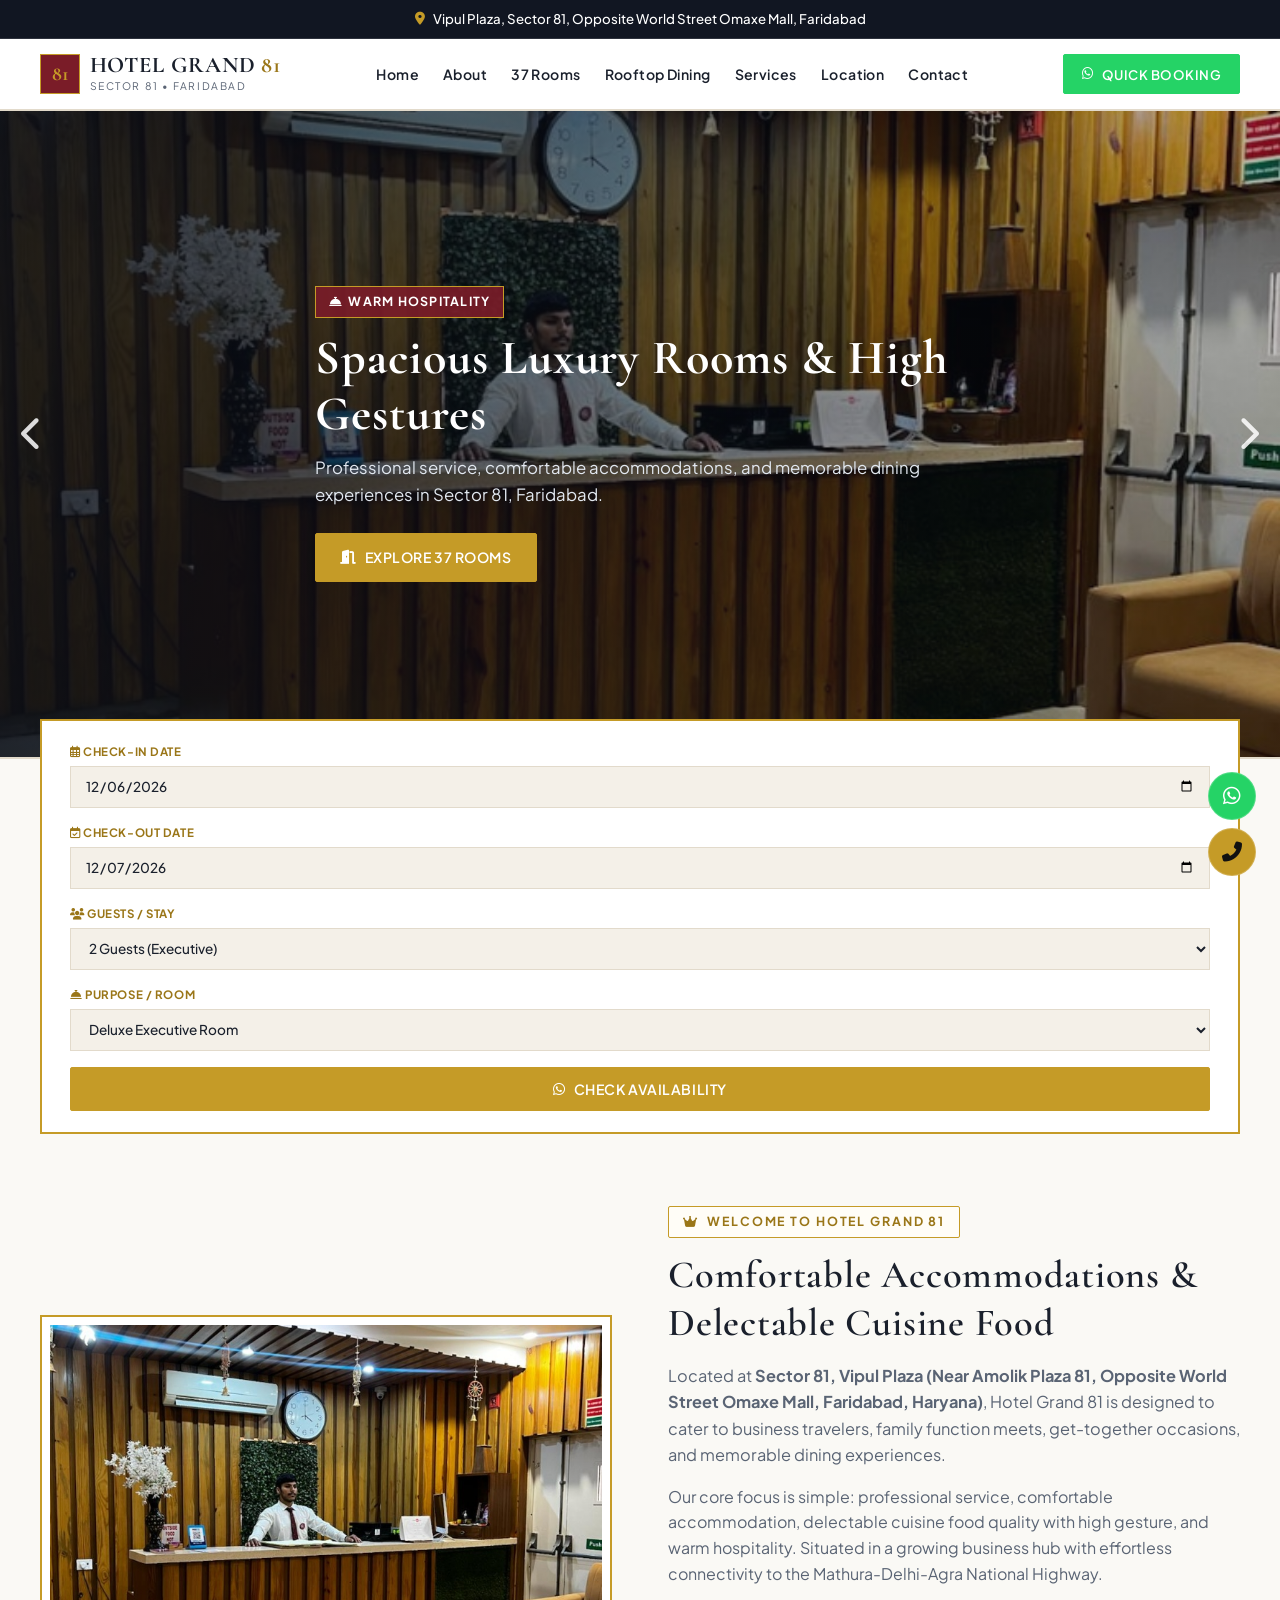
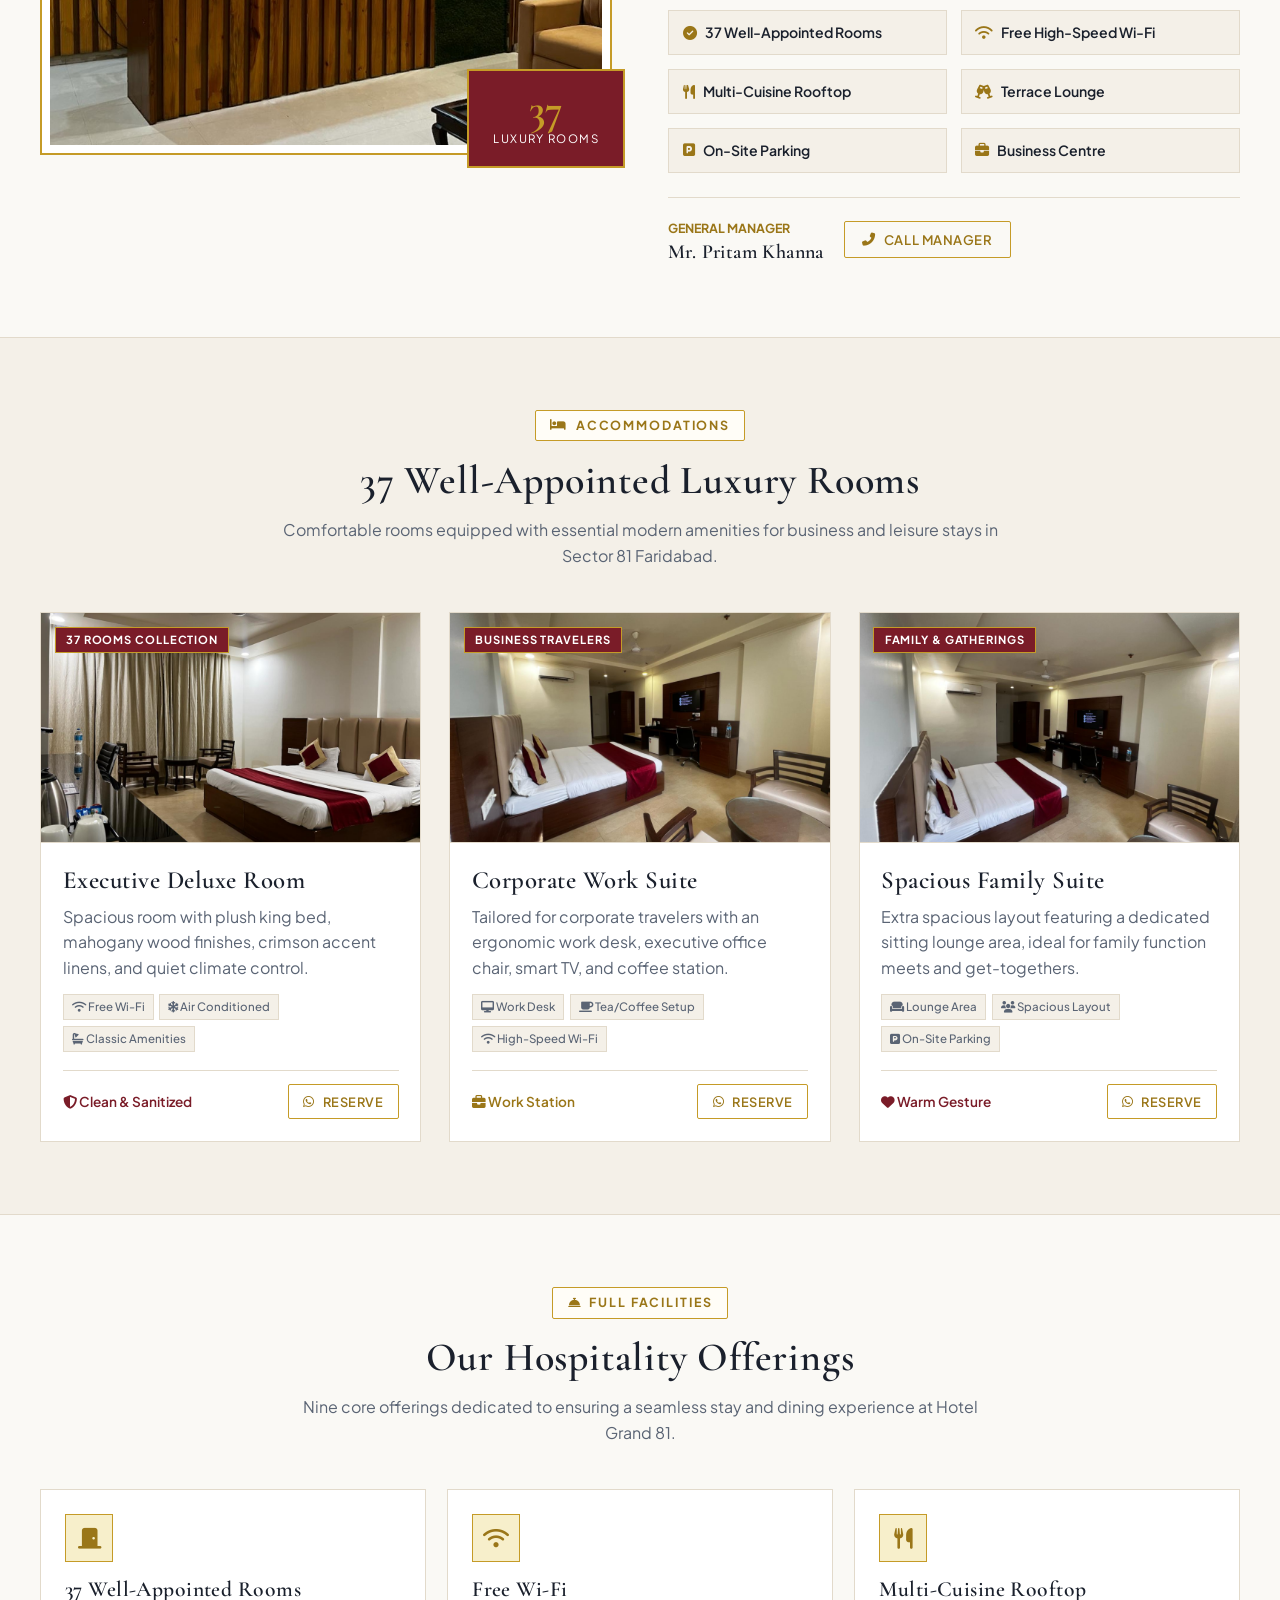
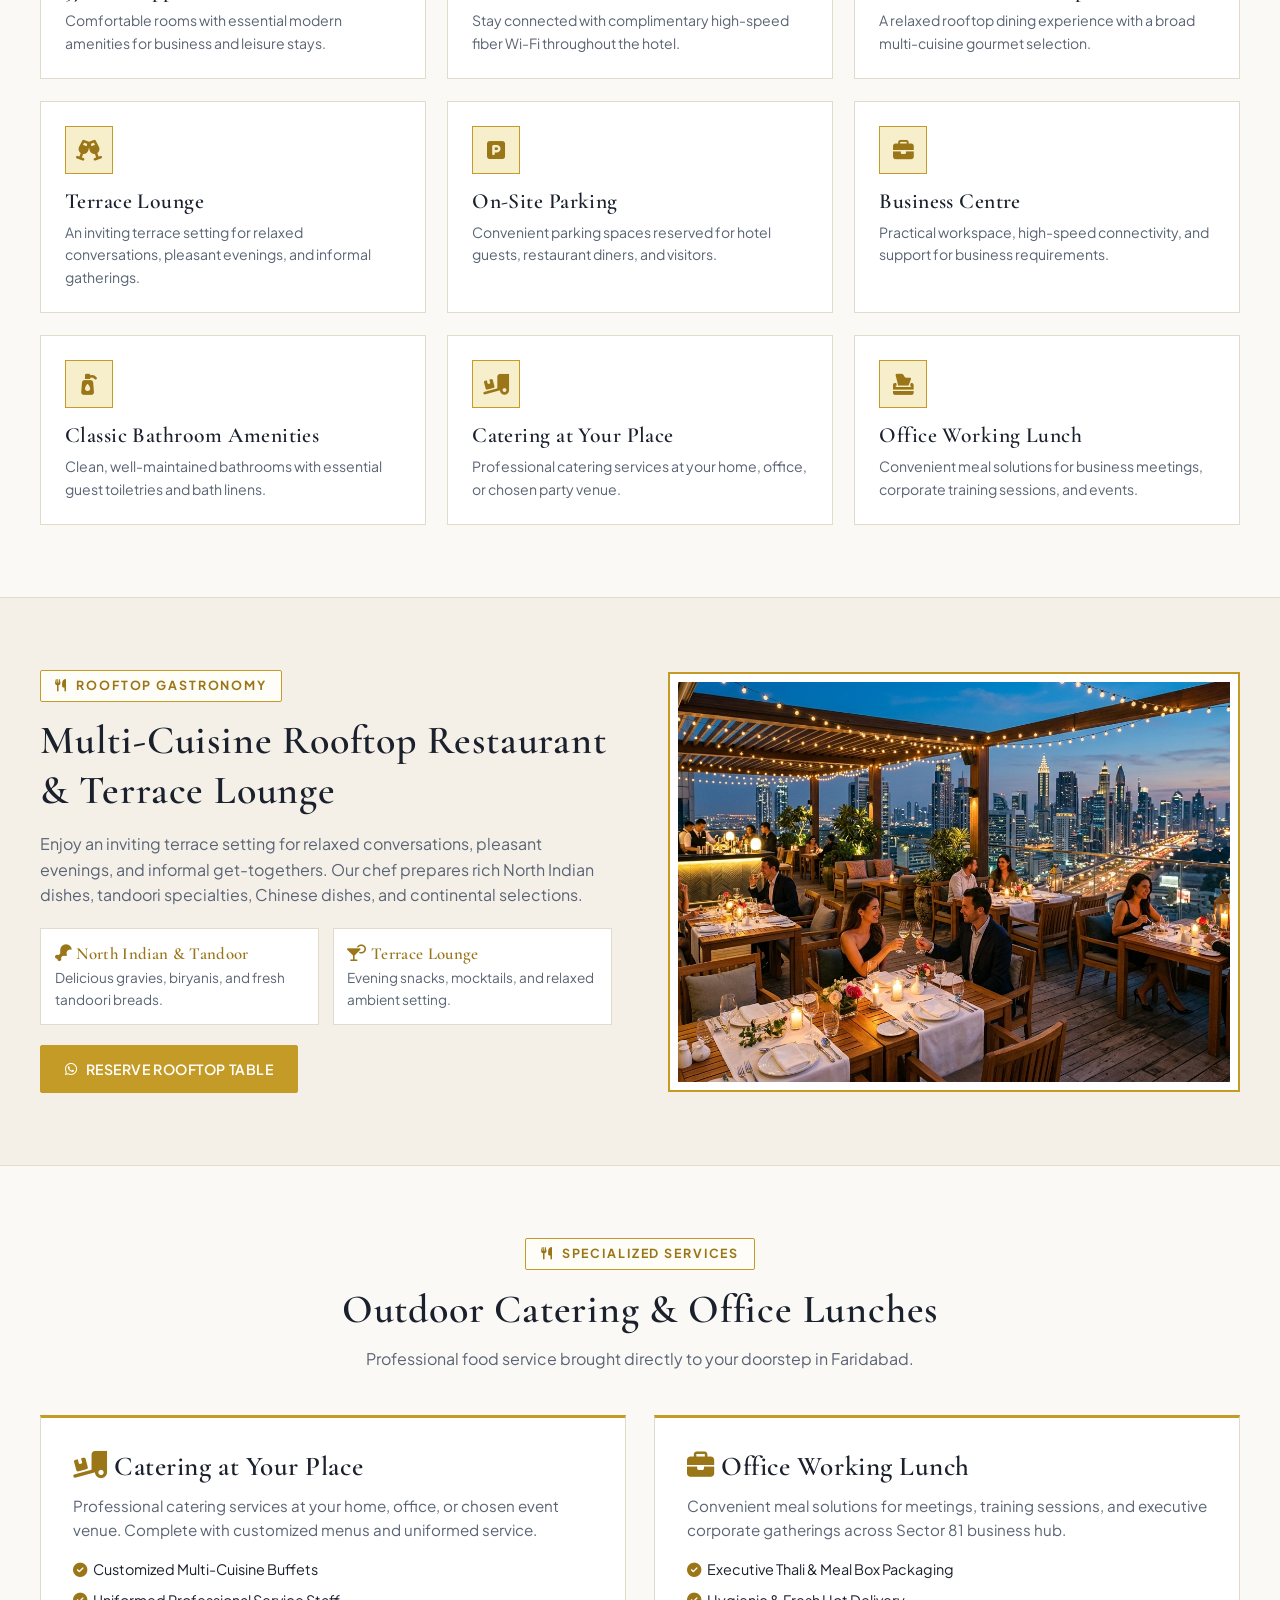
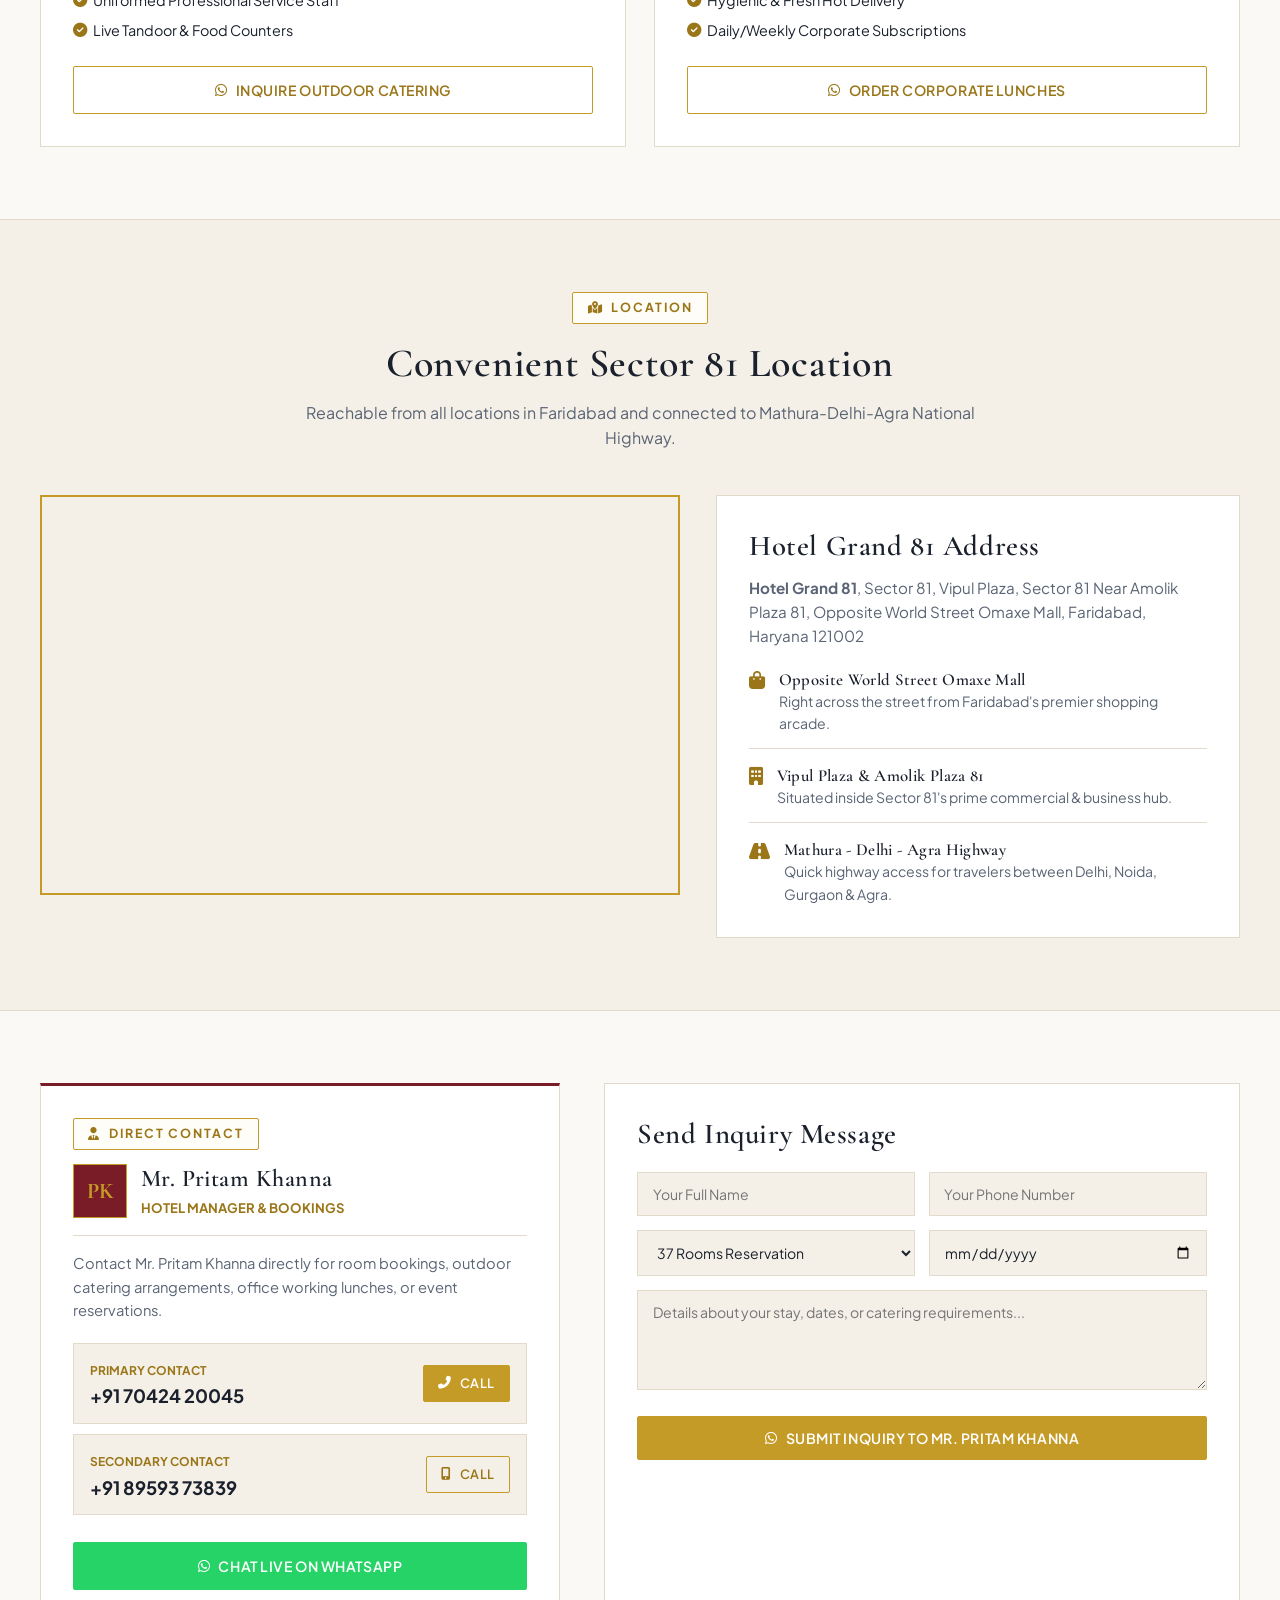
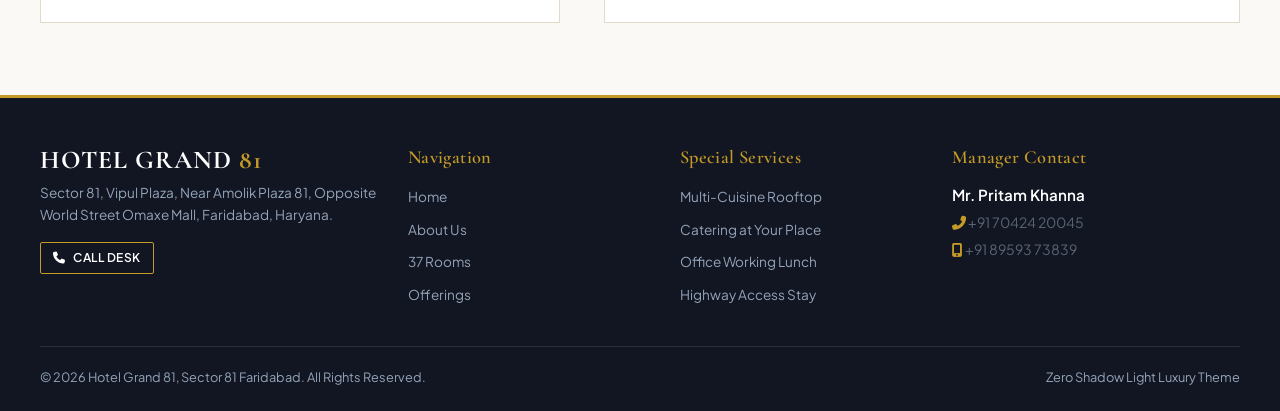
==== index.html @ 82306072 "Add files via upload" ====
<!DOCTYPE html>
<html lang="en">
<head>
    <meta charset="UTF-8">
    <meta name="viewport" content="width=device-width, initial-scale=1.0">
    <title>Hotel Grand 81 | Luxury Stay & Fine Dining in Sector 81 Faridabad</title>
    <meta name="description" content="Hotel Grand 81, Vipul Plaza Sector 81 Faridabad offers 37 well-appointed luxury rooms, Multi-Cuisine Rooftop Restaurant, Terrace Lounge, Outdoor Catering & Office Working Lunches. Direct Mathura-Delhi-Agra NH access. Contact Mr. Pritam Khanna: +91 70424 20045.">
    
    <!-- Font Awesome Icons -->
    <link rel="stylesheet" href="https://cdnjs.cloudflare.com/ajax/libs/font-awesome/6.4.0/css/all.min.css">
    <!-- Light Luxury Theme CSS (Zero Shadows) -->
    <link rel="stylesheet" href="style.css">
</head>
<body>

    <!-- TOP ANNOUNCEMENT BAR WITH AUTO-SLIDING TICKER FOR MOBILE & DESKTOP -->
    <div class="top-bar">
        <div class="container">
            <div class="top-bar-ticker" id="topBarTicker">
                <div class="ticker-item active">
                    <i class="fas fa-map-marker-alt" style="color:var(--primary-gold);"></i> 
                    <span>Vipul Plaza, Sector 81, Opposite World Street Omaxe Mall, Faridabad</span>
                </div>
                <div class="ticker-item">
                    <i class="fas fa-phone-alt" style="color:var(--primary-gold);"></i> 
                    <span>Mr. Pritam Khanna: <a href="tel:7042420045" style="color:#FFF; font-weight:700; text-decoration:underline;">+91 70424 20045</a></span>
                </div>
                <div class="ticker-item">
                    <i class="fas fa-mobile-alt" style="color:var(--primary-gold);"></i> 
                    <span>Direct Call / WhatsApp: <a href="tel:8959373839" style="color:#FFF; font-weight:700; text-decoration:underline;">+91 89593 73839</a></span>
                </div>
                <div class="ticker-item">
                    <i class="fas fa-road" style="color:var(--primary-gold);"></i> 
                    <span>Convenient Access to Mathura-Delhi-Agra National Highway</span>
                </div>
            </div>
        </div>
    </div>

    <!-- STREAMLINED SINGLE-LINE NAVIGATION -->
    <nav class="navbar">
        <div class="container navbar-content">
            <!-- Sleek Logo -->
            <a href="#home" class="logo-link">
                <div class="logo-badge">81</div>
                <div class="logo-text-box">
                    <div class="logo-title">HOTEL GRAND <span>81</span></div>
                    <div class="logo-sub">SECTOR 81 • FARIDABAD</div>
                </div>
            </a>

            <!-- Clean Single-Row Navigation Menu -->
            <ul class="nav-links" id="navLinks">
                <li><a href="#home" class="active">Home</a></li>
                <li><a href="#about">About</a></li>
                <li><a href="#rooms">37 Rooms</a></li>
                <li><a href="#dining">Rooftop Dining</a></li>
                <li><a href="#services">Services</a></li>
                <li><a href="#location">Location</a></li>
                <li><a href="#contact">Contact</a></li>
            </ul>

            <!-- Header Action Button (Hidden on Mobile) & Mobile Menu Toggle -->
            <div style="display: flex; gap: 0.75rem; align-items: center;">
                <a href="https://wa.me/917042420045?text=Hello%20Mr.%20Pritam%20Khanna,%20I%20want%20to%20inquire%20about%20booking%20at%20Hotel%20Grand%2081." target="_blank" class="btn btn-whatsapp nav-cta-btn" style="padding: 0.55rem 1.1rem; font-size: 0.82rem;">
                    <i class="fab fa-whatsapp"></i> Quick Booking
                </a>
                <button class="mobile-menu-btn" id="mobileMenuBtn" aria-label="Toggle Navigation">
                    <i class="fas fa-bars"></i>
                </button>
            </div>
        </div>
    </nav>

    <!-- CONTINUOUS HERO IMAGE AUTO-SLIDER -->
    <section id="home" class="hero-slider-section">
        <div class="hero-slider-container">
            
            <!-- Slide 1: Reception -->
            <div class="hero-slide active" style="background-image: url('images/reception.jpg');">
                <div class="hero-slide-overlay">
                    <div class="container">
                        <div class="hero-caption">
                            <div class="hero-slide-badge"><i class="fas fa-concierge-bell"></i> Warm Hospitality</div>
                            <h1 class="hero-slide-title">Spacious Luxury Rooms & High Gestures</h1>
                            <p class="hero-slide-desc">Professional service, comfortable accommodations, and memorable dining experiences in Sector 81, Faridabad.</p>
                            <a href="#rooms" class="btn btn-primary"><i class="fas fa-door-open"></i> Explore 37 Rooms</a>
                        </div>
                    </div>
                </div>
            </div>

            <!-- Slide 2: Exterior -->
            <div class="hero-slide" style="background-image: url('images/exterior.jpg');">
                <div class="hero-slide-overlay">
                    <div class="container">
                        <div class="hero-caption">
                            <div class="hero-slide-badge"><i class="fas fa-map-marked-alt"></i> Prime Sector 81 Location</div>
                            <h1 class="hero-slide-title">Opposite World Street Omaxe Mall</h1>
                            <p class="hero-slide-desc">Vipul Plaza location, near Amolik Plaza 81 with seamless access to Mathura-Delhi-Agra National Highway.</p>
                            <a href="#location" class="btn btn-primary"><i class="fas fa-directions"></i> View Location Map</a>
                        </div>
                    </div>
                </div>
            </div>

            <!-- Slide 3: Luxury Rooms -->
            <div class="hero-slide" style="background-image: url('images/room1.jpg');">
                <div class="hero-slide-overlay">
                    <div class="container">
                        <div class="hero-caption">
                            <div class="hero-slide-badge"><i class="fas fa-bed"></i> 37 Well-Appointed Rooms</div>
                            <h1 class="hero-slide-title">Comfortable Stays & Business Suites</h1>
                            <p class="hero-slide-desc">Ideal for corporate travelers, family function meets, get-together occasions, and leisure stays.</p>
                            <a href="#rooms" class="btn btn-primary"><i class="fas fa-calendar-check"></i> Check Availability</a>
                        </div>
                    </div>
                </div>
            </div>

            <!-- Slide 4: Rooftop Dining -->
            <div class="hero-slide" style="background-image: url('images/rooftop.jpg');">
                <div class="hero-slide-overlay">
                    <div class="container">
                        <div class="hero-caption">
                            <div class="hero-slide-badge"><i class="fas fa-utensils"></i> Gastronomic Experience</div>
                            <h1 class="hero-slide-title">Multi-Cuisine Rooftop & Terrace Lounge</h1>
                            <p class="hero-slide-desc">Relaxed rooftop dining setting with a broad selection of North Indian, Tandoori, and Chinese culinary food quality.</p>
                            <a href="#dining" class="btn btn-primary"><i class="fas fa-glass-cheers"></i> View Dining Menu</a>
                        </div>
                    </div>
                </div>
            </div>

            <!-- Slide 5: Outdoor Catering -->
            <div class="hero-slide" style="background-image: url('images/catering.jpg');">
                <div class="hero-slide-overlay">
                    <div class="container">
                        <div class="hero-caption">
                            <div class="hero-slide-badge"><i class="fas fa-truck-loading"></i> Event Services</div>
                            <h1 class="hero-slide-title">Catering at Your Place & Working Lunches</h1>
                            <p class="hero-slide-desc">Professional catering services at your home, office, or chosen venue, plus executive working lunch solutions.</p>
                            <a href="#services" class="btn btn-primary"><i class="fas fa-box-tissue"></i> Order Catering</a>
                        </div>
                    </div>
                </div>
            </div>

        </div>

        <!-- Slider Arrow Controls -->
        <button class="slider-arrow slider-prev" id="sliderPrev" aria-label="Previous Slide"><i class="fas fa-chevron-left"></i></button>
        <button class="slider-arrow slider-next" id="sliderNext" aria-label="Next Slide"><i class="fas fa-chevron-right"></i></button>

        <!-- Slider Dots -->
        <div class="slider-dots" id="sliderDots"></div>
    </section>

    <!-- QUICK RESERVATION BAR -->
    <div class="booking-strip-container">
        <div class="container">
            <div class="booking-strip">
                <form id="quickBookingForm" class="booking-form">
                    <div class="form-group">
                        <label for="checkin"><i class="far fa-calendar-alt"></i> Check-In Date</label>
                        <input type="date" id="checkin" required>
                    </div>
                    <div class="form-group">
                        <label for="checkout"><i class="far fa-calendar-check"></i> Check-Out Date</label>
                        <input type="date" id="checkout" required>
                    </div>
                    <div class="form-group">
                        <label for="guests"><i class="fas fa-users"></i> Guests / Stay</label>
                        <select id="guests">
                            <option value="1 Guest (Single Occupancy)">1 Guest (Business Traveler)</option>
                            <option value="2 Guests (Double Occupancy)" selected>2 Guests (Executive)</option>
                            <option value="3+ Guests (Family Suite)">3+ Guests (Family Function)</option>
                            <option value="Group / Event Gathering">Group / Event Gathering</option>
                        </select>
                    </div>
                    <div class="form-group">
                        <label for="roomType"><i class="fas fa-concierge-bell"></i> Purpose / Room</label>
                        <select id="roomType">
                            <option value="Deluxe Executive Room">Deluxe Executive Room</option>
                            <option value="Premium Luxury King Room">Premium Luxury King Room</option>
                            <option value="Family Function Meet Stay">Family Function Meet Stay</option>
                            <option value="Corporate Business Stay">Corporate Business Stay</option>
                        </select>
                    </div>
                    <button type="submit" class="btn btn-primary" style="height: 44px;">
                        <i class="fab fa-whatsapp"></i> Check Availability
                    </button>
                </form>
            </div>
        </div>
    </div>

    <!-- ABOUT HOTEL SECTION -->
    <section id="about" class="section-padding">
        <div class="container">
            <div class="about-grid">
                <div class="about-image-frame">
                    <img src="images/reception.jpg" alt="Hotel Grand 81 Warm Reception Counter" class="gallery-trigger" data-img="images/reception.jpg" data-caption="Warm Reception & Professional Hospitality Service at Hotel Grand 81">
                    <div class="about-badge">
                        <div class="about-badge-num">37</div>
                        <div class="about-badge-txt">Luxury Rooms</div>
                    </div>
                </div>

                <div class="about-content">
                    <div class="subtitle-badge"><i class="fas fa-crown"></i> Welcome To Hotel Grand 81</div>
                    <h2 style="font-size: 2.4rem; margin-bottom: 1rem;">Comfortable Accommodations & Delectable Cuisine Food</h2>
                    <p style="margin-bottom: 1rem; font-size: 1.02rem;">
                        Located at <strong>Sector 81, Vipul Plaza (Near Amolik Plaza 81, Opposite World Street Omaxe Mall, Faridabad, Haryana)</strong>, Hotel Grand 81 is designed to cater to business travelers, family function meets, get-together occasions, and memorable dining experiences.
                    </p>
                    <p style="margin-bottom: 1.25rem;">
                        Our core focus is simple: professional service, comfortable accommodation, delectable cuisine food quality with high gesture, and warm hospitality. Situated in a growing business hub with effortless connectivity to the Mathura-Delhi-Agra National Highway.
                    </p>

                    <div class="about-features-grid">
                        <div class="about-feature-box"><i class="fas fa-check-circle"></i> 37 Well-Appointed Rooms</div>
                        <div class="about-feature-box"><i class="fas fa-wifi"></i> Free High-Speed Wi-Fi</div>
                        <div class="about-feature-box"><i class="fas fa-utensils"></i> Multi-Cuisine Rooftop</div>
                        <div class="about-feature-box"><i class="fas fa-glass-cheers"></i> Terrace Lounge</div>
                        <div class="about-feature-box"><i class="fas fa-parking"></i> On-Site Parking</div>
                        <div class="about-feature-box"><i class="fas fa-briefcase"></i> Business Centre</div>
                    </div>

                    <div style="display: flex; align-items: center; gap: 1.25rem; margin-top: 1.5rem; padding-top: 1rem; border-top: 1px solid var(--border-light);">
                        <div>
                            <span style="font-size: 0.78rem; color: var(--primary-gold-dark); text-transform: uppercase; font-weight: 700;">General Manager</span>
                            <h4 style="font-size: 1.25rem;">Mr. Pritam Khanna</h4>
                        </div>
                        <a href="tel:7042420045" class="btn btn-outline" style="padding: 0.45rem 1.1rem; font-size: 0.82rem;"><i class="fas fa-phone-alt"></i> Call Manager</a>
                    </div>
                </div>
            </div>
        </div>
    </section>

    <!-- 37 WELL-APPOINTED ROOMS -->
    <section id="rooms" class="section-padding rooms-section">
        <div class="container">
            <div class="section-header">
                <div class="subtitle-badge"><i class="fas fa-bed"></i> Accommodations</div>
                <h2 class="section-title">37 Well-Appointed Luxury Rooms</h2>
                <p class="section-description">
                    Comfortable rooms equipped with essential modern amenities for business and leisure stays in Sector 81 Faridabad.
                </p>
            </div>

            <div class="rooms-grid">
                <!-- Room 1 -->
                <div class="room-card">
                    <div class="room-img-container">
                        <img src="images/room1.jpg" alt="Deluxe King Room Hotel Grand 81" class="gallery-trigger" data-img="images/room1.jpg" data-caption="Executive Deluxe Room with King Bed & Classic Amenities">
                        <div class="room-tag">37 Rooms Collection</div>
                    </div>
                    <div class="room-content">
                        <h3 class="room-title">Executive Deluxe Room</h3>
                        <p>Spacious room with plush king bed, mahogany wood finishes, crimson accent linens, and quiet climate control.</p>
                        <div class="room-chips">
                            <span class="room-chip"><i class="fas fa-wifi"></i> Free Wi-Fi</span>
                            <span class="room-chip"><i class="fas fa-snowflake"></i> Air Conditioned</span>
                            <span class="room-chip"><i class="fas fa-bath"></i> Classic Amenities</span>
                        </div>
                        <div class="room-footer">
                            <span style="font-size: 0.85rem; font-weight: 600; color: var(--maroon-accent);"><i class="fas fa-shield-alt"></i> Clean & Sanitized</span>
                            <a href="https://wa.me/917042420045?text=Hi%20Mr.%20Pritam%20Khanna,%20I%20want%20to%20reserve%20the%20Executive%20Deluxe%20Room." target="_blank" class="btn btn-outline" style="padding: 0.4rem 0.9rem; font-size: 0.8rem;">
                                <i class="fab fa-whatsapp"></i> Reserve
                            </a>
                        </div>
                    </div>
                </div>

                <!-- Room 2 -->
                <div class="room-card">
                    <div class="room-img-container">
                        <img src="images/room2.jpg" alt="Corporate Business Suite Hotel Grand 81" class="gallery-trigger" data-img="images/room2.jpg" data-caption="Corporate Business Suite with Work Desk & TV">
                        <div class="room-tag">Business Travelers</div>
                    </div>
                    <div class="room-content">
                        <h3 class="room-title">Corporate Work Suite</h3>
                        <p>Tailored for corporate travelers with an ergonomic work desk, executive office chair, smart TV, and coffee station.</p>
                        <div class="room-chips">
                            <span class="room-chip"><i class="fas fa-desktop"></i> Work Desk</span>
                            <span class="room-chip"><i class="fas fa-coffee"></i> Tea/Coffee Setup</span>
                            <span class="room-chip"><i class="fas fa-wifi"></i> High-Speed Wi-Fi</span>
                        </div>
                        <div class="room-footer">
                            <span style="font-size: 0.85rem; font-weight: 600; color: var(--primary-gold-dark);"><i class="fas fa-briefcase"></i> Work Station</span>
                            <a href="https://wa.me/917042420045?text=Hi%20Mr.%20Pritam%20Khanna,%20I%20want%20to%20reserve%20the%20Corporate%20Work%20Suite." target="_blank" class="btn btn-outline" style="padding: 0.4rem 0.9rem; font-size: 0.8rem;">
                                <i class="fab fa-whatsapp"></i> Reserve
                            </a>
                        </div>
                    </div>
                </div>

                <!-- Room 3 -->
                <div class="room-card">
                    <div class="room-img-container">
                        <img src="images/room3.jpg" alt="Spacious Family Suite Hotel Grand 81" class="gallery-trigger" data-img="images/room3.jpg" data-caption="Spacious Family Suite with Seating Lounge Area">
                        <div class="room-tag">Family & Gatherings</div>
                    </div>
                    <div class="room-content">
                        <h3 class="room-title">Spacious Family Suite</h3>
                        <p>Extra spacious layout featuring a dedicated sitting lounge area, ideal for family function meets and get-togethers.</p>
                        <div class="room-chips">
                            <span class="room-chip"><i class="fas fa-couch"></i> Lounge Area</span>
                            <span class="room-chip"><i class="fas fa-users"></i> Spacious Layout</span>
                            <span class="room-chip"><i class="fas fa-parking"></i> On-Site Parking</span>
                        </div>
                        <div class="room-footer">
                            <span style="font-size: 0.85rem; font-weight: 600; color: var(--maroon-accent);"><i class="fas fa-heart"></i> Warm Gesture</span>
                            <a href="https://wa.me/917042420045?text=Hi%20Mr.%20Pritam%20Khanna,%20I%20want%20to%20reserve%20the%20Spacious%20Family%20Suite." target="_blank" class="btn btn-outline" style="padding: 0.4rem 0.9rem; font-size: 0.8rem;">
                                <i class="fab fa-whatsapp"></i> Reserve
                            </a>
                        </div>
                    </div>
                </div>
            </div>
        </div>
    </section>

    <!-- HOSPITALITY OFFERINGS (9 ALL-INCLUSIVE OFFERINGS) -->
    <section id="offerings" class="section-padding">
        <div class="container">
            <div class="section-header">
                <div class="subtitle-badge"><i class="fas fa-concierge-bell"></i> Full Facilities</div>
                <h2 class="section-title">Our Hospitality Offerings</h2>
                <p class="section-description">
                    Nine core offerings dedicated to ensuring a seamless stay and dining experience at Hotel Grand 81.
                </p>
            </div>

            <div class="offerings-grid">
                <!-- 1 -->
                <div class="offering-card">
                    <div class="offering-icon"><i class="fas fa-door-closed"></i></div>
                    <h3 class="offering-title">37 Well-Appointed Rooms</h3>
                    <p class="offering-desc">Comfortable rooms with essential modern amenities for business and leisure stays.</p>
                </div>
                <!-- 2 -->
                <div class="offering-card">
                    <div class="offering-icon"><i class="fas fa-wifi"></i></div>
                    <h3 class="offering-title">Free Wi-Fi</h3>
                    <p class="offering-desc">Stay connected with complimentary high-speed fiber Wi-Fi throughout the hotel.</p>
                </div>
                <!-- 3 -->
                <div class="offering-card">
                    <div class="offering-icon"><i class="fas fa-utensils"></i></div>
                    <h3 class="offering-title">Multi-Cuisine Rooftop</h3>
                    <p class="offering-desc">A relaxed rooftop dining experience with a broad multi-cuisine gourmet selection.</p>
                </div>
                <!-- 4 -->
                <div class="offering-card">
                    <div class="offering-icon"><i class="fas fa-glass-cheers"></i></div>
                    <h3 class="offering-title">Terrace Lounge</h3>
                    <p class="offering-desc">An inviting terrace setting for relaxed conversations, pleasant evenings, and informal gatherings.</p>
                </div>
                <!-- 5 -->
                <div class="offering-card">
                    <div class="offering-icon"><i class="fas fa-parking"></i></div>
                    <h3 class="offering-title">On-Site Parking</h3>
                    <p class="offering-desc">Convenient parking spaces reserved for hotel guests, restaurant diners, and visitors.</p>
                </div>
                <!-- 6 -->
                <div class="offering-card">
                    <div class="offering-icon"><i class="fas fa-briefcase"></i></div>
                    <h3 class="offering-title">Business Centre</h3>
                    <p class="offering-desc">Practical workspace, high-speed connectivity, and support for business requirements.</p>
                </div>
                <!-- 7 -->
                <div class="offering-card">
                    <div class="offering-icon"><i class="fas fa-pump-soap"></i></div>
                    <h3 class="offering-title">Classic Bathroom Amenities</h3>
                    <p class="offering-desc">Clean, well-maintained bathrooms with essential guest toiletries and bath linens.</p>
                </div>
                <!-- 8 -->
                <div class="offering-card">
                    <div class="offering-icon"><i class="fas fa-truck-loading"></i></div>
                    <h3 class="offering-title">Catering at Your Place</h3>
                    <p class="offering-desc">Professional catering services at your home, office, or chosen party venue.</p>
                </div>
                <!-- 9 -->
                <div class="offering-card">
                    <div class="offering-icon"><i class="fas fa-box-tissue"></i></div>
                    <h3 class="offering-title">Office Working Lunch</h3>
                    <p class="offering-desc">Convenient meal solutions for business meetings, corporate training sessions, and events.</p>
                </div>
            </div>
        </div>
    </section>

    <!-- ROOFTOP DINING & TERRACE LOUNGE -->
    <section id="dining" class="section-padding dining-section">
        <div class="container">
            <div class="dining-grid">
                <div>
                    <div class="subtitle-badge"><i class="fas fa-utensils"></i> Rooftop Gastronomy</div>
                    <h2 style="font-size: 2.5rem; margin-bottom: 1rem;">Multi-Cuisine Rooftop Restaurant & Terrace Lounge</h2>
                    <p style="margin-bottom: 1.25rem;">
                        Enjoy an inviting terrace setting for relaxed conversations, pleasant evenings, and informal get-togethers. Our chef prepares rich North Indian dishes, tandoori specialties, Chinese dishes, and continental selections.
                    </p>

                    <div class="dining-box-grid">
                        <div class="dining-box">
                            <h4><i class="fas fa-drumstick-bite"></i> North Indian & Tandoor</h4>
                            <p style="font-size: 0.85rem;">Delicious gravies, biryanis, and fresh tandoori breads.</p>
                        </div>
                        <div class="dining-box">
                            <h4><i class="fas fa-cocktail"></i> Terrace Lounge</h4>
                            <p style="font-size: 0.85rem;">Evening snacks, mocktails, and relaxed ambient setting.</p>
                        </div>
                    </div>

                    <a href="https://wa.me/917042420045?text=Hi%20Mr.%20Pritam%20Khanna,%20I%20would%20like%20to%20reserve%20a%20table%20at%20the%20Rooftop%20Restaurant." target="_blank" class="btn btn-primary">
                        <i class="fab fa-whatsapp"></i> Reserve Rooftop Table
                    </a>
                </div>

                <div class="dining-img-frame">
                    <img src="images/rooftop.jpg" alt="Rooftop Dining at Hotel Grand 81" class="gallery-trigger" data-img="images/rooftop.jpg" data-caption="Multi-Cuisine Rooftop Restaurant & Terrace Lounge">
                </div>
            </div>
        </div>
    </section>

    <!-- SPECIAL SERVICES: CATERING & WORKING LUNCH -->
    <section id="services" class="section-padding">
        <div class="container">
            <div class="section-header">
                <div class="subtitle-badge"><i class="fas fa-utensils"></i> Specialized Services</div>
                <h2 class="section-title">Outdoor Catering & Office Lunches</h2>
                <p class="section-description">
                    Professional food service brought directly to your doorstep in Faridabad.
                </p>
            </div>

            <div class="services-grid">
                <!-- Service 1 -->
                <div class="service-card">
                    <div>
                        <h3 style="color: var(--text-main);"><i class="fas fa-truck-loading" style="color: var(--primary-gold-dark);"></i> Catering at Your Place</h3>
                        <p style="font-size: 0.95rem;">
                            Professional catering services at your home, office, or chosen event venue. Complete with customized menus and uniformed service.
                        </p>
                        <ul class="service-list">
                            <li><i class="fas fa-check-circle"></i> Customized Multi-Cuisine Buffets</li>
                            <li><i class="fas fa-check-circle"></i> Uniformed Professional Service Staff</li>
                            <li><i class="fas fa-check-circle"></i> Live Tandoor & Food Counters</li>
                        </ul>
                    </div>
                    <a href="https://wa.me/917042420045?text=Hi%20Mr.%20Pritam%20Khanna,%20I%20am%20inquiring%20about%20Catering%20at%20My%20Place." target="_blank" class="btn btn-outline" style="width: 100%;">
                        <i class="fab fa-whatsapp"></i> Inquire Outdoor Catering
                    </a>
                </div>

                <!-- Service 2 -->
                <div class="service-card">
                    <div>
                        <h3 style="color: var(--text-main);"><i class="fas fa-briefcase" style="color: var(--primary-gold-dark);"></i> Office Working Lunch</h3>
                        <p style="font-size: 0.95rem;">
                            Convenient meal solutions for meetings, training sessions, and executive corporate gatherings across Sector 81 business hub.
                        </p>
                        <ul class="service-list">
                            <li><i class="fas fa-check-circle"></i> Executive Thali & Meal Box Packaging</li>
                            <li><i class="fas fa-check-circle"></i> Hygienic & Fresh Hot Delivery</li>
                            <li><i class="fas fa-check-circle"></i> Daily/Weekly Corporate Subscriptions</li>
                        </ul>
                    </div>
                    <a href="https://wa.me/917042420045?text=Hi%20Mr.%20Pritam%20Khanna,%20I%20am%20inquiring%20about%20Office%20Working%20Lunches." target="_blank" class="btn btn-outline" style="width: 100%;">
                        <i class="fab fa-whatsapp"></i> Order Corporate Lunches
                    </a>
                </div>
            </div>
        </div>
    </section>

    <!-- LOCATION & STRATEGIC CONNECTIVITY -->
    <section id="location" class="section-padding location-section">
        <div class="container">
            <div class="section-header">
                <div class="subtitle-badge"><i class="fas fa-map-marked-alt"></i> Location</div>
                <h2 class="section-title">Convenient Sector 81 Location</h2>
                <p class="section-description">
                    Reachable from all locations in Faridabad and connected to Mathura-Delhi-Agra National Highway.
                </p>
            </div>

            <div class="location-grid">
                <div class="map-box">
                    <iframe src="https://www.google.com/maps/embed?pb=!1m18!1m12!1m3!1d3511.45564883391!2d77.3485!3d28.3755!2m3!1f0!2f0!3f0!3m2!1i1024!2i768!4f13.1!3m3!1m2!1s0x390cddec245f778d%3A0xb2f4d1e2e1e0a2b!2sVipul%20Plaza%2C%20Sector%2081%2C%20Faridabad!5e0!3m2!1sen!2sin!4v1700000000000!5m2!1sen!2sin" allowfullscreen="" loading="lazy"></iframe>
                </div>

                <div class="location-details-box">
                    <h3 style="font-size: 1.8rem; margin-bottom: 0.75rem;">Hotel Grand 81 Address</h3>
                    <p style="margin-bottom: 1.25rem; font-size: 0.95rem;">
                        <strong>Hotel Grand 81</strong>, Sector 81, Vipul Plaza, Sector 81 Near Amolik Plaza 81, Opposite World Street Omaxe Mall, Faridabad, Haryana 121002
                    </p>

                    <div class="landmark-item">
                        <i class="fas fa-shopping-bag"></i>
                        <div>
                            <h4 style="font-size: 1.05rem;">Opposite World Street Omaxe Mall</h4>
                            <p style="font-size: 0.88rem;">Right across the street from Faridabad's premier shopping arcade.</p>
                        </div>
                    </div>

                    <div class="landmark-item">
                        <i class="fas fa-building"></i>
                        <div>
                            <h4 style="font-size: 1.05rem;">Vipul Plaza & Amolik Plaza 81</h4>
                            <p style="font-size: 0.88rem;">Situated inside Sector 81's prime commercial & business hub.</p>
                        </div>
                    </div>

                    <div class="landmark-item">
                        <i class="fas fa-road"></i>
                        <div>
                            <h4 style="font-size: 1.05rem;">Mathura - Delhi - Agra Highway</h4>
                            <p style="font-size: 0.88rem;">Quick highway access for travelers between Delhi, Noida, Gurgaon & Agra.</p>
                        </div>
                    </div>
                </div>
            </div>
        </div>
    </section>

    <!-- CONTACT SECTION -->
    <section id="contact" class="section-padding">
        <div class="container">
            <div class="contact-grid">
                <!-- Manager Card -->
                <div class="contact-info-card">
                    <div class="subtitle-badge"><i class="fas fa-user-tie"></i> Direct Contact</div>
                    <div class="manager-row">
                        <div class="manager-avatar">PK</div>
                        <div>
                            <h3 style="font-size: 1.5rem; color: var(--text-main);">Mr. Pritam Khanna</h3>
                            <span style="font-size: 0.82rem; color: var(--primary-gold-dark); text-transform: uppercase; font-weight: 700;">Hotel Manager & Bookings</span>
                        </div>
                    </div>

                    <p style="font-size: 0.92rem; margin-bottom: 1.25rem;">
                        Contact Mr. Pritam Khanna directly for room bookings, outdoor catering arrangements, office working lunches, or event reservations.
                    </p>

                    <a href="tel:7042420045" class="phone-btn-card">
                        <div>
                            <span style="font-size: 0.75rem; color: var(--primary-gold-dark); text-transform: uppercase; font-weight: 700;">Primary Contact</span>
                            <div style="font-size: 1.15rem; font-weight: 700; color: var(--text-main);">+91 70424 20045</div>
                        </div>
                        <div class="btn btn-primary" style="padding: 0.45rem 0.9rem; font-size: 0.8rem;"><i class="fas fa-phone-alt"></i> Call</div>
                    </a>

                    <a href="tel:8959373839" class="phone-btn-card">
                        <div>
                            <span style="font-size: 0.75rem; color: var(--primary-gold-dark); text-transform: uppercase; font-weight: 700;">Secondary Contact</span>
                            <div style="font-size: 1.15rem; font-weight: 700; color: var(--text-main);">+91 89593 73839</div>
                        </div>
                        <div class="btn btn-outline" style="padding: 0.45rem 0.9rem; font-size: 0.8rem;"><i class="fas fa-mobile-alt"></i> Call</div>
                    </a>

                    <a href="https://wa.me/917042420045?text=Hello%20Mr.%20Pritam%20Khanna,%20I%20am%20contacting%20you%20for%20a%20booking%20inquiry." target="_blank" class="btn btn-whatsapp" style="width: 100%; justify-content: center; margin-top: 1rem;">
                        <i class="fab fa-whatsapp"></i> Chat Live on WhatsApp
                    </a>
                </div>

                <!-- Inquiry Form -->
                <div class="inquiry-card">
                    <h3 style="font-size: 1.8rem; margin-bottom: 1.25rem;">Send Inquiry Message</h3>
                    <form id="fullInquiryForm">
                        <div class="form-row">
                            <input type="text" id="inqName" class="form-field" placeholder="Your Full Name" required>
                            <input type="tel" id="inqPhone" class="form-field" placeholder="Your Phone Number" required>
                        </div>
                        <div class="form-row">
                            <select id="inqEventType" class="form-field">
                                <option value="Room Reservation (37 Rooms)">37 Rooms Reservation</option>
                                <option value="Family Function Meet">Family Function Meet</option>
                                <option value="Rooftop Dining Table">Rooftop Restaurant Table</option>
                                <option value="Catering at Your Place">Catering at Your Place</option>
                                <option value="Office Working Lunch">Office Working Lunch</option>
                            </select>
                            <input type="date" id="inqDate" class="form-field" required>
                        </div>
                        <div style="margin-bottom: 1.25rem;">
                            <textarea id="inqMessage" class="form-field" style="min-height: 100px;" placeholder="Details about your stay, dates, or catering requirements..."></textarea>
                        </div>
                        <button type="submit" class="btn btn-primary" style="width: 100%;">
                            <i class="fab fa-whatsapp"></i> Submit Inquiry to Mr. Pritam Khanna
                        </button>
                    </form>
                </div>
            </div>
        </div>
    </section>

    <!-- FOOTER -->
    <footer class="footer">
        <div class="container">
            <div class="footer-grid">
                <div>
                    <div class="logo-title" style="color: #FFFFFF; font-size: 1.6rem; margin-bottom: 0.5rem;">HOTEL GRAND <span style="color:var(--primary-gold);">81</span></div>
                    <p style="font-size: 0.85rem; color: #94A3B8; margin-bottom: 1rem;">
                        Sector 81, Vipul Plaza, Near Amolik Plaza 81, Opposite World Street Omaxe Mall, Faridabad, Haryana.
                    </p>
                    <div style="display: flex; gap: 0.5rem;">
                        <a href="tel:7042420045" class="btn btn-outline" style="padding: 0.35rem 0.75rem; font-size: 0.75rem; color: #FFFFFF; border-color: var(--primary-gold);"><i class="fas fa-phone"></i> Call Desk</a>
                    </div>
                </div>

                <div>
                    <h4>Navigation</h4>
                    <ul class="footer-links">
                        <li><a href="#home">Home</a></li>
                        <li><a href="#about">About Us</a></li>
                        <li><a href="#rooms">37 Rooms</a></li>
                        <li><a href="#offerings">Offerings</a></li>
                    </ul>
                </div>

                <div>
                    <h4>Special Services</h4>
                    <ul class="footer-links">
                        <li><a href="#dining">Multi-Cuisine Rooftop</a></li>
                        <li><a href="#services">Catering at Your Place</a></li>
                        <li><a href="#services">Office Working Lunch</a></li>
                        <li><a href="#location">Highway Access Stay</a></li>
                    </ul>
                </div>

                <div>
                    <h4>Manager Contact</h4>
                    <p style="color: #FFFFFF; font-weight: 600; font-size: 0.95rem;">Mr. Pritam Khanna</p>
                    <p style="font-size: 0.88rem; margin-top: 0.25rem;"><i class="fas fa-phone-alt" style="color: var(--primary-gold);"></i> +91 70424 20045</p>
                    <p style="font-size: 0.88rem; margin-top: 0.25rem;"><i class="fas fa-mobile-alt" style="color: var(--primary-gold);"></i> +91 89593 73839</p>
                </div>
            </div>

            <div class="footer-bottom">
                <div>© 2026 Hotel Grand 81, Sector 81 Faridabad. All Rights Reserved.</div>
                <div>Zero Shadow Light Luxury Theme</div>
            </div>
        </div>
    </footer>

    <!-- FLOATING CONTACT BUTTONS -->
    <div class="floating-actions">
        <a href="https://wa.me/917042420045?text=Hello%20Mr.%20Pritam%20Khanna,%20I%20am%20inquiring%20from%20the%20Hotel%20Grand%2081%20website." target="_blank" class="floating-btn floating-whatsapp" title="WhatsApp Chat">
            <i class="fab fa-whatsapp"></i>
        </a>
        <a href="tel:7042420045" class="floating-btn floating-call" title="Call Hotel Desk">
            <i class="fas fa-phone-alt"></i>
        </a>
    </div>

    <!-- LIGHTBOX MODAL -->
    <div class="modal-overlay" id="imageModal">
        <div class="modal-box">
            <button class="modal-close" id="closeModal">&times;</button>
            <img src="" id="modalImage" alt="Hotel Photo Preview" style="width: 100%; max-height: 70vh; object-fit: contain; display: block; border: 1px solid var(--border-light);">
            <div id="modalCaption" style="margin-top: 0.75rem; text-align: center; font-family: var(--font-heading); font-size: 1.2rem; color: var(--primary-gold-dark);"></div>
        </div>
    </div>

    <!-- SCRIPT -->
    <script src="script.js"></script>
</body>
</html>
---- style.css ----
/* 
   HOTEL GRAND 81 - LIGHT LUXURY CSS DESIGN SYSTEM
   Strict Constraint 1: NO SHADOWS (box-shadow: none !important across all elements)
   Theme: Elegant Light Ivory, Imperial Gold (#C59B27 / #D4AF37), Crimson Velvet (#7A1C28), Deep Charcoal
*/

@import url('https://fonts.googleapis.com/css2?family=Cormorant+Garamond:ital,wght@0,500;0,600;0,700;1,600&family=Plus+Jakarta+Sans:wght@400;500;600;700&display=swap');

:root {
    --bg-body: #FAF9F5;
    --bg-surface: #FFFFFF;
    --bg-surface-alt: #F4F0E8;
    --bg-header-top: #111622;
    
    --primary-gold: #C59B27;
    --primary-gold-dark: #9A7618;
    --gold-light: #F7EFCB;
    --gold-border: #D4AF37;
    --gold-border-subtle: rgba(197, 155, 39, 0.3);

    --text-main: #1A202C;
    --text-muted: #5A6474;
    --text-light: #FFFFFF;
    
    --maroon-accent: #7A1C28;
    --border-light: #E2DACB;
    --border-dark: #2D3748;

    --font-heading: 'Cormorant Garamond', Georgia, serif;
    --font-body: 'Plus Jakarta Sans', system-ui, -apple-system, sans-serif;

    --transition-fast: 0.25s ease;
    --transition-normal: 0.4s ease;
}

/* STRICT ZERO SHADOW RULE */
*, *::before, *::after {
    box-shadow: none !important;
    text-shadow: none !important;
    margin: 0;
    padding: 0;
    box-sizing: border-box;
}

html {
    scroll-behavior: smooth;
    font-size: 16px;
}

body {
    font-family: var(--font-body);
    background-color: var(--bg-body);
    color: var(--text-main);
    line-height: 1.6;
    overflow-x: hidden;
}

/* TYPOGRAPHY */
h1, h2, h3, h4, h5, h6 {
    font-family: var(--font-heading);
    color: var(--text-main);
    letter-spacing: 0.02em;
    line-height: 1.25;
    font-weight: 600;
}

.gold-text { color: var(--primary-gold); }
.maroon-text { color: var(--maroon-accent); }

p {
    font-size: 1rem;
    color: var(--text-muted);
}

a {
    text-decoration: none;
    color: inherit;
    transition: var(--transition-fast);
}

/* LAYOUT CONTAINER */
.container {
    max-width: 1240px;
    margin: 0 auto;
    padding: 0 1.25rem;
}

.section-padding {
    padding: 4.5rem 0;
}

/* SECTION HEADER */
.section-header {
    text-align: center;
    max-width: 720px;
    margin: 0 auto 2.75rem auto;
}

.subtitle-badge {
    display: inline-flex;
    align-items: center;
    gap: 0.5rem;
    padding: 0.3rem 0.9rem;
    border: 1px solid var(--primary-gold);
    background: #FFFDF7;
    color: var(--primary-gold-dark);
    font-size: 0.78rem;
    font-weight: 700;
    letter-spacing: 0.15em;
    text-transform: uppercase;
    margin-bottom: 0.85rem;
    border-radius: 2px;
}

.section-title {
    font-size: 2.5rem;
    color: var(--text-main);
    margin-bottom: 0.75rem;
}

.section-description {
    font-size: 1rem;
    color: var(--text-muted);
}

/* BUTTONS */
.btn {
    display: inline-flex;
    align-items: center;
    justify-content: center;
    gap: 0.5rem;
    padding: 0.75rem 1.5rem;
    font-family: var(--font-body);
    font-size: 0.88rem;
    font-weight: 600;
    letter-spacing: 0.04em;
    text-transform: uppercase;
    cursor: pointer;
    transition: var(--transition-fast);
    border-radius: 2px;
    border: 1px solid transparent;
    white-space: nowrap;
}

.btn-primary {
    background: var(--primary-gold);
    color: #FFFFFF;
    border-color: var(--primary-gold);
}

.btn-primary:hover {
    background: var(--primary-gold-dark);
    border-color: var(--primary-gold-dark);
    transform: translateY(-2px);
}

.btn-outline {
    background: transparent;
    color: var(--primary-gold-dark);
    border-color: var(--primary-gold);
}

.btn-outline:hover {
    background: var(--gold-light);
    color: var(--text-main);
    transform: translateY(-2px);
}

.btn-whatsapp {
    background: #25D366;
    color: #FFFFFF;
    border-color: #25D366;
}

.btn-whatsapp:hover {
    background: #1EBE5D;
    border-color: #1EBE5D;
    transform: translateY(-2px);
}

/* TOP ANNOUNCEMENT HEADER BAR - SLIDING TICKER (PERFECT DISPLAY FIX) */
.top-bar {
    background: var(--bg-header-top);
    color: #FFFFFF;
    border-bottom: 1px solid rgba(255, 255, 255, 0.12);
    min-height: 38px;
    position: relative;
    z-index: 1100;
}

.top-bar-ticker {
    position: relative;
    min-height: 38px;
    width: 100%;
    display: flex;
    align-items: center;
    justify-content: center;
}

.ticker-item {
    position: absolute;
    top: 0;
    left: 0;
    width: 100%;
    height: 100%;
    display: flex;
    align-items: center;
    justify-content: center;
    gap: 0.5rem;
    font-size: 0.83rem;
    font-weight: 500;
    color: #FFFFFF;
    opacity: 0;
    visibility: hidden;
    transition: opacity 0.4s ease, visibility 0.4s ease;
    white-space: nowrap;
    text-align: center;
}

.ticker-item.active {
    opacity: 1;
    visibility: visible;
}

.ticker-item a {
    color: #F7EFCB;
    font-weight: 700;
    text-decoration: underline;
}

.ticker-item a:hover {
    color: #FFFFFF;
}

/* SLEEK NAVIGATION */
.navbar {
    position: sticky;
    top: 0;
    z-index: 1000;
    background: var(--bg-surface);
    border-bottom: 2px solid var(--border-light);
    height: 72px;
}

.navbar-content {
    display: flex;
    align-items: center;
    justify-content: space-between;
    height: 100%;
}

.logo-link {
    display: flex;
    align-items: center;
    gap: 0.6rem;
}

.logo-badge {
    background: var(--maroon-accent);
    color: var(--primary-gold);
    font-family: var(--font-heading);
    font-weight: 700;
    font-size: 1.25rem;
    width: 40px;
    height: 40px;
    display: flex;
    align-items: center;
    justify-content: center;
    border: 1px solid var(--primary-gold);
    flex-shrink: 0;
}

.logo-text-box {
    display: flex;
    flex-direction: column;
}

.logo-title {
    font-family: var(--font-heading);
    font-size: 1.4rem;
    font-weight: 700;
    color: var(--text-main);
    line-height: 1.1;
    letter-spacing: 0.04em;
    white-space: nowrap;
}

.logo-title span {
    color: var(--primary-gold-dark);
}

.logo-sub {
    font-size: 0.65rem;
    letter-spacing: 0.15em;
    color: var(--text-muted);
    text-transform: uppercase;
    white-space: nowrap;
}

/* STREAMLINED NAV LINKS */
.nav-links {
    display: flex;
    align-items: center;
    gap: 1.5rem;
    list-style: none;
}

.nav-links a {
    font-size: 0.88rem;
    font-weight: 600;
    letter-spacing: 0.03em;
    color: var(--text-main);
    padding: 0.4rem 0;
    position: relative;
    white-space: nowrap;
}

.nav-links a::after {
    content: '';
    position: absolute;
    bottom: 0;
    left: 0;
    width: 0%;
    height: 2px;
    background: var(--primary-gold);
    transition: var(--transition-fast);
}

.nav-links a:hover::after,
.nav-links a.active::after {
    width: 100%;
}

.mobile-menu-btn {
    display: none;
    background: transparent;
    border: 1px solid var(--border-light);
    color: var(--text-main);
    font-size: 1.25rem;
    padding: 0.35rem 0.65rem;
    cursor: pointer;
}

/* HERO SLIDER SECTION */
.hero-slider-section {
    position: relative;
    height: 72vh;
    min-height: 480px;
    background: #1A202C;
    overflow: hidden;
    border-bottom: 2px solid var(--border-light);
}

.hero-slider-container {
    width: 100%;
    height: 100%;
    position: relative;
}

.hero-slide {
    position: absolute;
    top: 0;
    left: 0;
    width: 100%;
    height: 100%;
    opacity: 0;
    visibility: hidden;
    transition: opacity 0.8s ease-in-out, visibility 0.8s ease-in-out;
    background-size: cover;
    background-position: center;
}

.hero-slide.active {
    opacity: 1;
    visibility: visible;
}

.hero-slide-overlay {
    position: absolute;
    top: 0;
    left: 0;
    width: 100%;
    height: 100%;
    background: linear-gradient(90deg, rgba(10, 14, 23, 0.85) 0%, rgba(10, 14, 23, 0.5) 60%, rgba(10, 14, 23, 0.25) 100%);
    display: flex;
    align-items: center;
}

.hero-caption {
    max-width: 650px;
    color: #FFFFFF;
}

.hero-slide-badge {
    display: inline-flex;
    align-items: center;
    gap: 0.4rem;
    padding: 0.3rem 0.8rem;
    background: rgba(122, 28, 40, 0.9);
    border: 1px solid var(--primary-gold);
    color: #FFFFFF;
    font-size: 0.78rem;
    font-weight: 700;
    letter-spacing: 0.1em;
    text-transform: uppercase;
    margin-bottom: 0.85rem;
}

.hero-slide-title {
    font-size: 3rem;
    color: #FFFFFF;
    font-weight: 700;
    line-height: 1.15;
    margin-bottom: 0.85rem;
}

.hero-slide-desc {
    font-size: 1.05rem;
    color: #E2E8F0;
    margin-bottom: 1.5rem;
    font-weight: 400;
}

/* SLIDER CONTROLS - NO BACKGROUND BOX (PURE SLEEK ARROWS ONLY) */
.slider-arrow {
    position: absolute;
    top: 50%;
    transform: translateY(-50%);
    z-index: 20;
    width: auto;
    height: auto;
    background: transparent !important;
    border: none !important;
    color: rgba(255, 255, 255, 0.85);
    font-size: 2.2rem;
    cursor: pointer;
    padding: 0.5rem;
    transition: var(--transition-fast);
    outline: none;
    line-height: 1;
}

.slider-arrow:hover {
    color: var(--primary-gold);
    background: transparent !important;
    transform: translateY(-50%) scale(1.2);
}

.slider-prev { left: 0.8rem; }
.slider-next { right: 0.8rem; }

.slider-dots {
    position: absolute;
    bottom: 1.25rem;
    left: 50%;
    transform: translateX(-50%);
    z-index: 20;
    display: flex;
    gap: 0.5rem;
}

.slider-dot {
    width: 10px;
    height: 10px;
    border-radius: 50%;
    background: rgba(255, 255, 255, 0.5);
    border: 1px solid var(--primary-gold);
    cursor: pointer;
    transition: var(--transition-fast);
}

.slider-dot.active {
    background: var(--primary-gold);
    width: 26px;
    border-radius: 5px;
}

/* QUICK BOOKING STRIP */
.booking-strip-container {
    margin-top: -2.5rem;
    position: relative;
    z-index: 30;
}

.booking-strip {
    background: var(--bg-surface);
    border: 2px solid var(--primary-gold);
    padding: 1.35rem 1.75rem;
}

.booking-form {
    display: grid;
    grid-template-columns: repeat(auto-fit, minmax(160px, 1fr)) auto;
    gap: 1rem;
    align-items: end;
}

.form-group {
    display: flex;
    flex-direction: column;
    gap: 0.3rem;
}

.form-group label {
    font-size: 0.72rem;
    font-weight: 700;
    text-transform: uppercase;
    letter-spacing: 0.05em;
    color: var(--primary-gold-dark);
}

.form-group input,
.form-group select {
    background: var(--bg-surface-alt);
    border: 1px solid var(--border-light);
    color: var(--text-main);
    padding: 0.65rem 0.85rem;
    font-family: var(--font-body);
    font-size: 0.85rem;
    font-weight: 500;
    outline: none;
    transition: var(--transition-fast);
}

.form-group input:focus,
.form-group select:focus {
    border-color: var(--primary-gold);
    background: #FFFFFF;
}

/* ABOUT SECTION */
.about-grid {
    display: grid;
    grid-template-columns: 1fr 1fr;
    gap: 3.5rem;
    align-items: center;
}

.about-image-frame {
    border: 2px solid var(--primary-gold);
    padding: 8px;
    background: var(--bg-surface);
    position: relative;
}

.about-image-frame img {
    width: 100%;
    height: 420px;
    object-fit: cover;
    display: block;
}

.about-badge {
    position: absolute;
    bottom: -15px;
    right: -15px;
    background: var(--maroon-accent);
    border: 2px solid var(--primary-gold);
    color: #FFFFFF;
    padding: 1.1rem 1.5rem;
    text-align: center;
}

.about-badge-num {
    font-family: var(--font-heading);
    font-size: 2.6rem;
    font-weight: 700;
    line-height: 1;
    color: var(--primary-gold);
}

.about-badge-txt {
    font-size: 0.72rem;
    text-transform: uppercase;
    letter-spacing: 0.12em;
}

.about-features-grid {
    display: grid;
    grid-template-columns: 1fr 1fr;
    gap: 0.85rem;
    margin: 1.5rem 0;
}

.about-feature-box {
    display: flex;
    align-items: center;
    gap: 0.5rem;
    background: var(--bg-surface-alt);
    border: 1px solid var(--border-light);
    padding: 0.65rem 0.85rem;
    font-size: 0.88rem;
    font-weight: 600;
    color: var(--text-main);
}

.about-feature-box i {
    color: var(--primary-gold-dark);
}

/* ROOMS SECTION */
.rooms-section {
    background: var(--bg-surface-alt);
    border-top: 1px solid var(--border-light);
    border-bottom: 1px solid var(--border-light);
}

.rooms-grid {
    display: grid;
    grid-template-columns: repeat(auto-fit, minmax(320px, 1fr));
    gap: 1.75rem;
}

.room-card {
    background: var(--bg-surface);
    border: 1px solid var(--border-light);
    display: flex;
    flex-direction: column;
    transition: var(--transition-normal);
}

.room-card:hover {
    border-color: var(--primary-gold);
}

.room-img-container {
    position: relative;
    height: 230px;
    overflow: hidden;
    border-bottom: 1px solid var(--border-light);
}

.room-img-container img {
    width: 100%;
    height: 100%;
    object-fit: cover;
    transition: transform 0.5s ease;
}

.room-card:hover .room-img-container img {
    transform: scale(1.05);
}

.room-tag {
    position: absolute;
    top: 0.85rem;
    left: 0.85rem;
    background: var(--maroon-accent);
    color: #FFFFFF;
    border: 1px solid var(--primary-gold);
    font-size: 0.7rem;
    font-weight: 700;
    padding: 0.2rem 0.65rem;
    text-transform: uppercase;
    letter-spacing: 0.08em;
}

.room-content {
    padding: 1.35rem;
    display: flex;
    flex-direction: column;
    flex-grow: 1;
}

.room-title {
    font-size: 1.55rem;
    color: var(--text-main);
    margin-bottom: 0.5rem;
}

.room-chips {
    display: flex;
    flex-wrap: wrap;
    gap: 0.35rem;
    margin: 0.85rem 0 1.1rem 0;
}

.room-chip {
    font-size: 0.72rem;
    background: var(--bg-surface-alt);
    border: 1px solid var(--border-light);
    color: var(--text-muted);
    padding: 0.18rem 0.5rem;
    font-weight: 500;
}

.room-footer {
    margin-top: auto;
    display: flex;
    align-items: center;
    justify-content: space-between;
    padding-top: 0.85rem;
    border-top: 1px solid var(--border-light);
}

/* OFFERINGS GRID */
.offerings-grid {
    display: grid;
    grid-template-columns: repeat(auto-fit, minmax(300px, 1fr));
    gap: 1.35rem;
}

.offering-card {
    background: var(--bg-surface);
    border: 1px solid var(--border-light);
    padding: 1.5rem;
    transition: var(--transition-normal);
}

.offering-card:hover {
    border-color: var(--primary-gold);
    background: #FFFDF9;
}

.offering-icon {
    width: 48px;
    height: 48px;
    background: var(--gold-light);
    border: 1px solid var(--primary-gold);
    color: var(--primary-gold-dark);
    display: flex;
    align-items: center;
    justify-content: center;
    font-size: 1.3rem;
    margin-bottom: 0.85rem;
}

.offering-title {
    font-size: 1.35rem;
    color: var(--text-main);
    margin-bottom: 0.4rem;
}

.offering-desc {
    font-size: 0.88rem;
    color: var(--text-muted);
}

/* ROOFTOP DINING */
.dining-section {
    background: var(--bg-surface-alt);
    border-top: 1px solid var(--border-light);
    border-bottom: 1px solid var(--border-light);
}

.dining-grid {
    display: grid;
    grid-template-columns: 1fr 1fr;
    gap: 3.5rem;
    align-items: center;
}

.dining-img-frame {
    border: 2px solid var(--primary-gold);
    padding: 8px;
    background: var(--bg-surface);
}

.dining-img-frame img {
    width: 100%;
    height: 400px;
    object-fit: cover;
    display: block;
}

.dining-box-grid {
    display: grid;
    grid-template-columns: 1fr 1fr;
    gap: 0.85rem;
    margin: 1.25rem 0;
}

.dining-box {
    background: var(--bg-surface);
    border: 1px solid var(--border-light);
    padding: 0.85rem;
}

.dining-box h4 {
    font-size: 1.05rem;
    color: var(--primary-gold-dark);
    margin-bottom: 0.2rem;
}

/* SERVICES */
.services-grid {
    display: grid;
    grid-template-columns: 1fr 1fr;
    gap: 1.75rem;
}

.service-card {
    background: var(--bg-surface);
    border: 1px solid var(--border-light);
    border-top: 3px solid var(--primary-gold);
    padding: 2rem;
    display: flex;
    flex-direction: column;
    justify-content: space-between;
}

.service-card h3 {
    font-size: 1.7rem;
    margin-bottom: 0.6rem;
}

.service-list {
    list-style: none;
    margin: 1rem 0 1.5rem 0;
}

.service-list li {
    display: flex;
    align-items: center;
    gap: 0.4rem;
    margin-bottom: 0.45rem;
    font-size: 0.9rem;
    color: var(--text-main);
}

.service-list li i {
    color: var(--primary-gold-dark);
}

/* LOCATION */
.location-section {
    background: var(--bg-surface-alt);
    border-top: 1px solid var(--border-light);
    border-bottom: 1px solid var(--border-light);
}

.location-grid {
    display: grid;
    grid-template-columns: 1.1fr 0.9fr;
    gap: 2.25rem;
}

.map-box {
    border: 2px solid var(--primary-gold);
    height: 400px;
}

.map-box iframe {
    width: 100%;
    height: 100%;
    border: none;
}

.location-details-box {
    background: var(--bg-surface);
    border: 1px solid var(--border-light);
    padding: 2rem;
    display: flex;
    flex-direction: column;
    justify-content: center;
}

.landmark-item {
    display: flex;
    gap: 0.85rem;
    margin-bottom: 1rem;
    padding-bottom: 0.85rem;
    border-bottom: 1px solid var(--border-light);
}

.landmark-item:last-child {
    border-bottom: none;
    margin-bottom: 0;
    padding-bottom: 0;
}

.landmark-item i {
    color: var(--primary-gold-dark);
    font-size: 1.15rem;
    margin-top: 0.2rem;
}

/* CONTACT */
.contact-grid {
    display: grid;
    grid-template-columns: 0.9fr 1.1fr;
    gap: 2.75rem;
}

.contact-info-card {
    background: var(--bg-surface);
    border: 1px solid var(--border-light);
    border-top: 3px solid var(--maroon-accent);
    padding: 2rem;
}

.manager-row {
    display: flex;
    align-items: center;
    gap: 0.85rem;
    margin-bottom: 1rem;
    padding-bottom: 1rem;
    border-bottom: 1px solid var(--border-light);
}

.manager-avatar {
    width: 54px;
    height: 54px;
    background: var(--maroon-accent);
    color: var(--primary-gold);
    font-family: var(--font-heading);
    font-weight: 700;
    font-size: 1.4rem;
    display: flex;
    align-items: center;
    justify-content: center;
    border: 1px solid var(--primary-gold);
}

.phone-btn-card {
    display: flex;
    align-items: center;
    justify-content: space-between;
    background: var(--bg-surface-alt);
    border: 1px solid var(--border-light);
    padding: 0.75rem 1rem;
    margin-bottom: 0.65rem;
}

.phone-btn-card:hover {
    border-color: var(--primary-gold);
}

.inquiry-card {
    background: var(--bg-surface);
    border: 1px solid var(--border-light);
    padding: 2rem;
}

.form-row {
    display: grid;
    grid-template-columns: 1fr 1fr;
    gap: 0.85rem;
    margin-bottom: 0.85rem;
}

.form-field {
    width: 100%;
    background: var(--bg-surface-alt);
    border: 1px solid var(--border-light);
    color: var(--text-main);
    padding: 0.75rem 0.9rem;
    font-family: var(--font-body);
    font-size: 0.88rem;
    outline: none;
    transition: var(--transition-fast);
}

.form-field:focus {
    border-color: var(--primary-gold);
    background: #FFFFFF;
}

/* FOOTER */
.footer {
    background: #111622;
    color: #CBD5E1;
    border-top: 3px solid var(--primary-gold);
    padding: 3rem 0 1.5rem 0;
}

.footer h4 {
    color: var(--primary-gold);
    font-size: 1.15rem;
    margin-bottom: 0.85rem;
}

.footer-grid {
    display: grid;
    grid-template-columns: 1.4fr 1fr 1fr 1.2fr;
    gap: 2rem;
    margin-bottom: 2rem;
}

.footer-links {
    list-style: none;
}

.footer-links li {
    margin-bottom: 0.45rem;
}

.footer-links a {
    color: #94A3B8;
    font-size: 0.85rem;
}

.footer-links a:hover {
    color: var(--primary-gold);
}

.footer-bottom {
    border-top: 1px solid rgba(255, 255, 255, 0.1);
    padding-top: 1.25rem;
    display: flex;
    justify-content: space-between;
    align-items: center;
    font-size: 0.8rem;
    color: #94A3B8;
}

/* FLOATING CONTACT BUTTONS */
.floating-actions {
    position: fixed;
    bottom: 1.5rem;
    right: 1.5rem;
    z-index: 999;
    display: flex;
    flex-direction: column;
    gap: 0.5rem;
}

.floating-btn {
    width: 48px;
    height: 48px;
    border-radius: 50%;
    display: flex;
    align-items: center;
    justify-content: center;
    font-size: 1.25rem;
    color: white;
    transition: var(--transition-fast);
    border: 1px solid rgba(255, 255, 255, 0.2);
}

.floating-whatsapp { background: #25D366; }
.floating-call { background: var(--primary-gold); color: #111; }

.floating-btn:hover { transform: scale(1.1); }

/* LIGHTBOX MODAL */
.modal-overlay {
    position: fixed;
    top: 0;
    left: 0;
    width: 100vw;
    height: 100vh;
    background: rgba(15, 20, 30, 0.9);
    z-index: 2000;
    display: none;
    align-items: center;
    justify-content: center;
    padding: 1.5rem;
}

.modal-overlay.active { display: flex; }

.modal-box {
    max-width: 850px;
    width: 100%;
    background: var(--bg-surface);
    border: 2px solid var(--primary-gold);
    padding: 1.5rem;
    position: relative;
}

.modal-close {
    position: absolute;
    top: 0.65rem;
    right: 0.65rem;
    background: transparent;
    border: 1px solid var(--border-light);
    color: var(--text-main);
    font-size: 1.4rem;
    width: 34px;
    height: 34px;
    cursor: pointer;
}

/* MOBILE SPECIFIC REFINEMENTS */
@media (max-width: 768px) {
    .nav-cta-btn {
        display: none !important;
    }

    .navbar {
        height: 64px;
    }

    .logo-badge {
        width: 36px;
        height: 36px;
        font-size: 1.1rem;
    }

    .logo-title {
        font-size: 1.25rem;
    }

    .logo-sub {
        font-size: 0.6rem;
    }

    .nav-links {
        display: none;
        position: absolute;
        top: 64px;
        left: 0;
        width: 100%;
        background: var(--bg-surface);
        border-bottom: 2px solid var(--primary-gold);
        flex-direction: column;
        padding: 1.25rem 0;
        gap: 0.85rem;
    }

    .nav-links.active {
        display: flex;
    }

    .mobile-menu-btn {
        display: block;
    }

    .top-bar {
        min-height: 34px;
    }

    .ticker-item {
        font-size: 0.76rem;
        padding: 0 0.5rem;
    }

    .hero-slider-section {
        height: 58vh;
        min-height: 380px;
    }

    .hero-slide-title {
        font-size: 1.95rem;
    }

    .hero-slide-desc {
        font-size: 0.9rem;
    }

    .slider-arrow {
        font-size: 1.8rem;
    }

    .slider-prev { left: 0.4rem; }
    .slider-next { right: 0.4rem; }

    .about-grid, .dining-grid, .location-grid, .contact-grid, .services-grid {
        grid-template-columns: 1fr;
        gap: 2rem;
    }

    .footer-grid {
        grid-template-columns: 1fr;
    }

    .form-row {
        grid-template-columns: 1fr;
    }
}
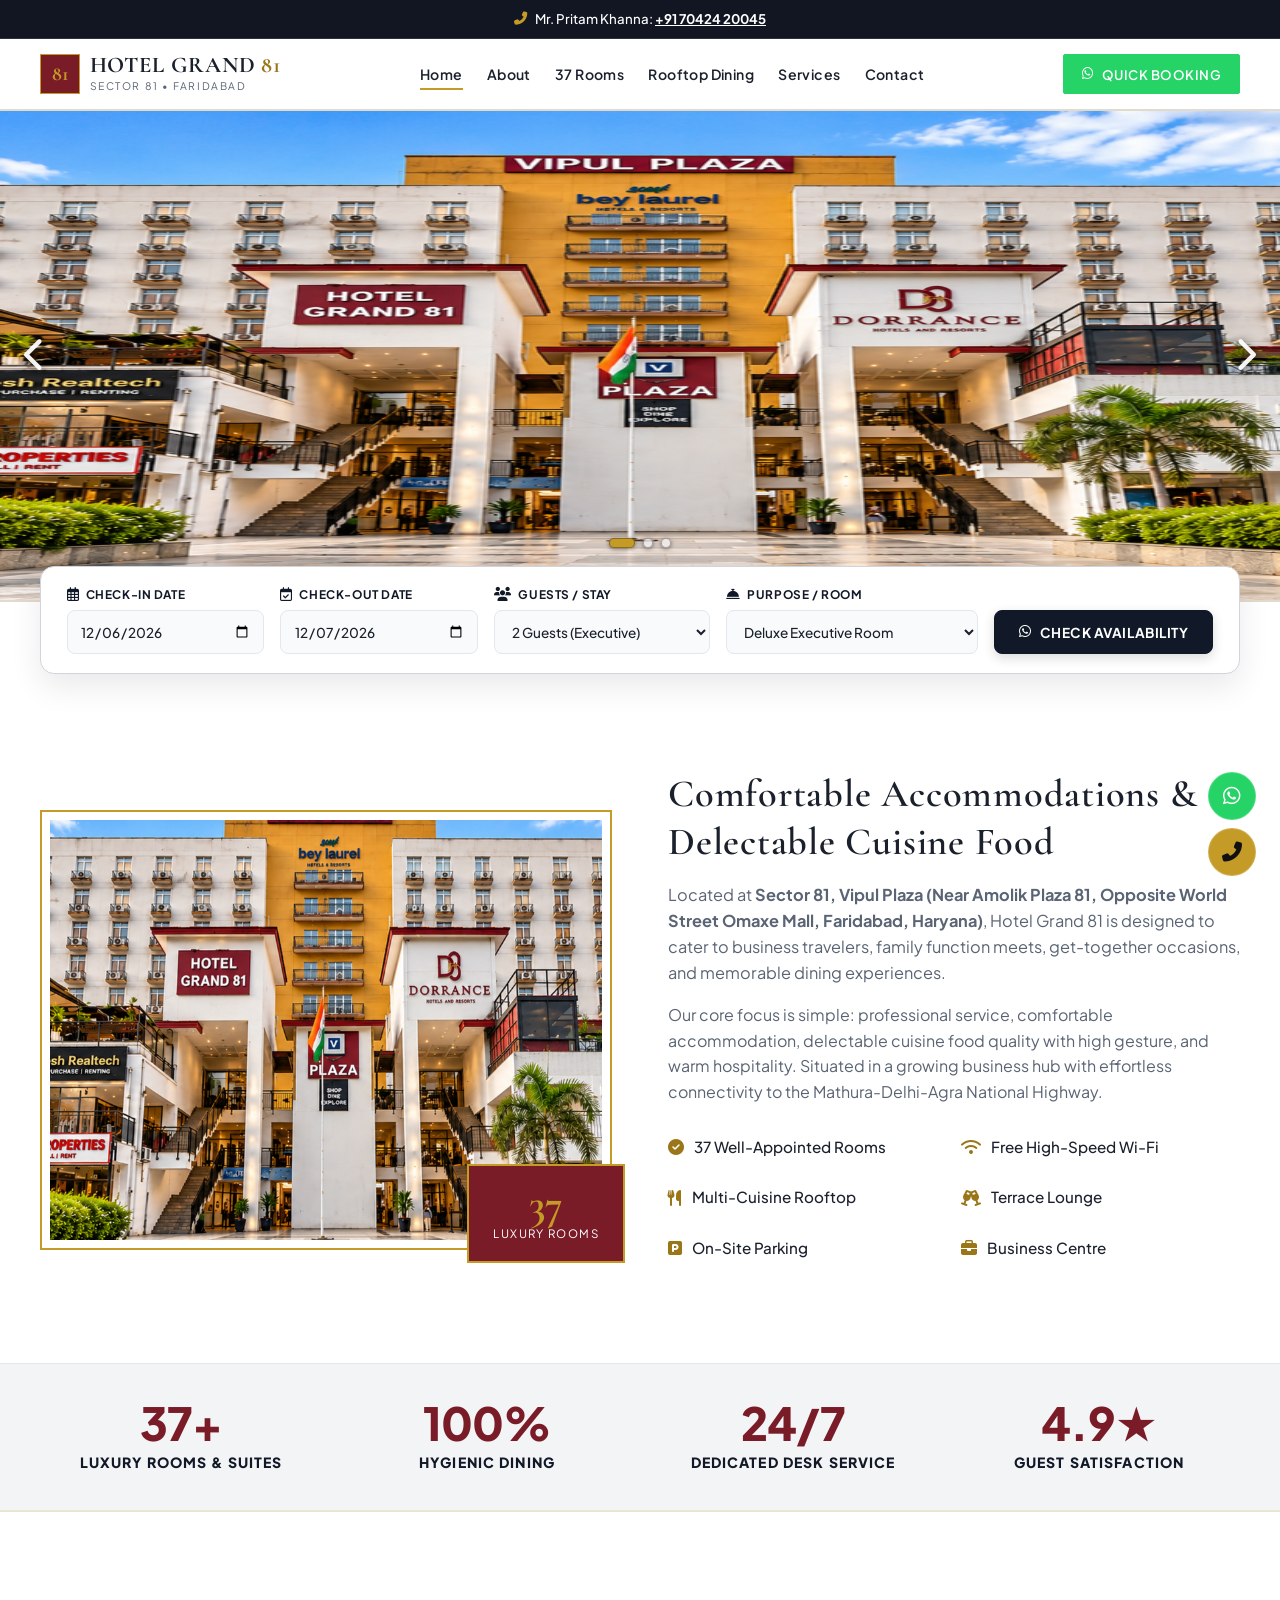
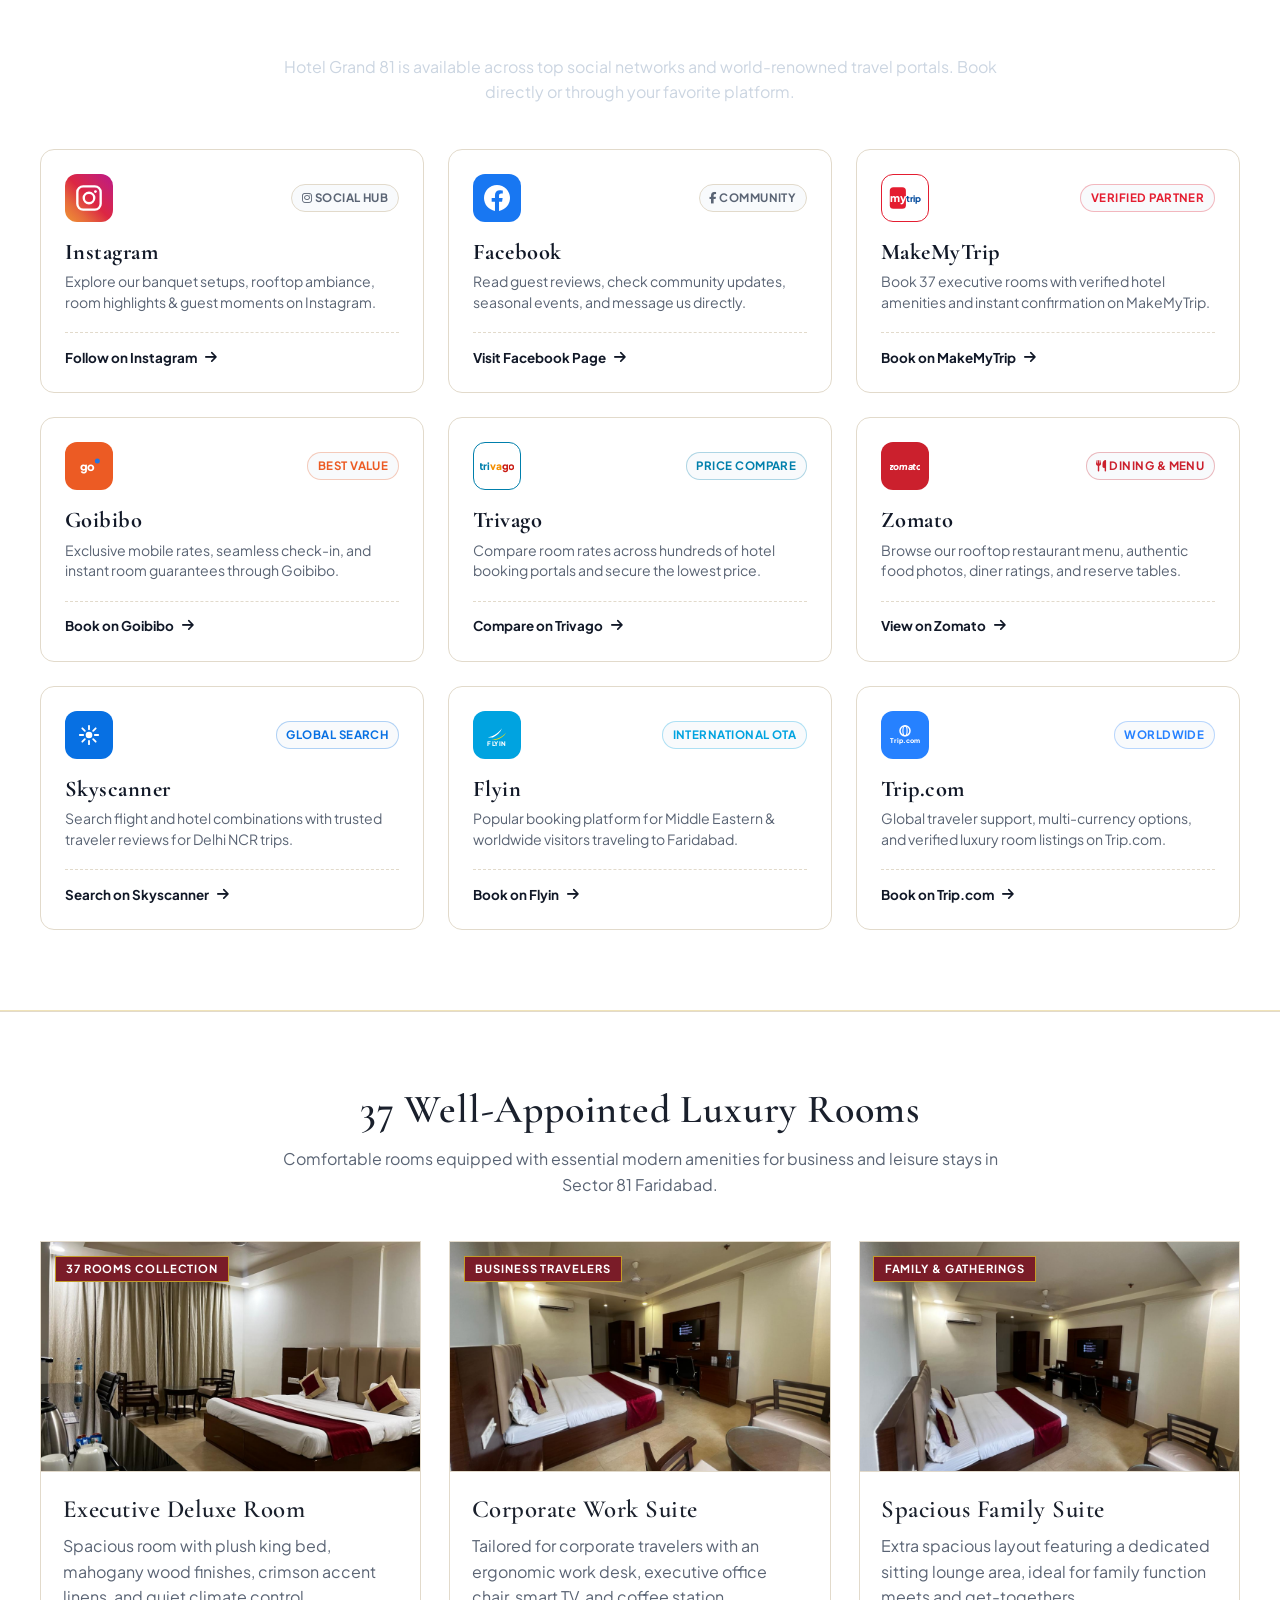
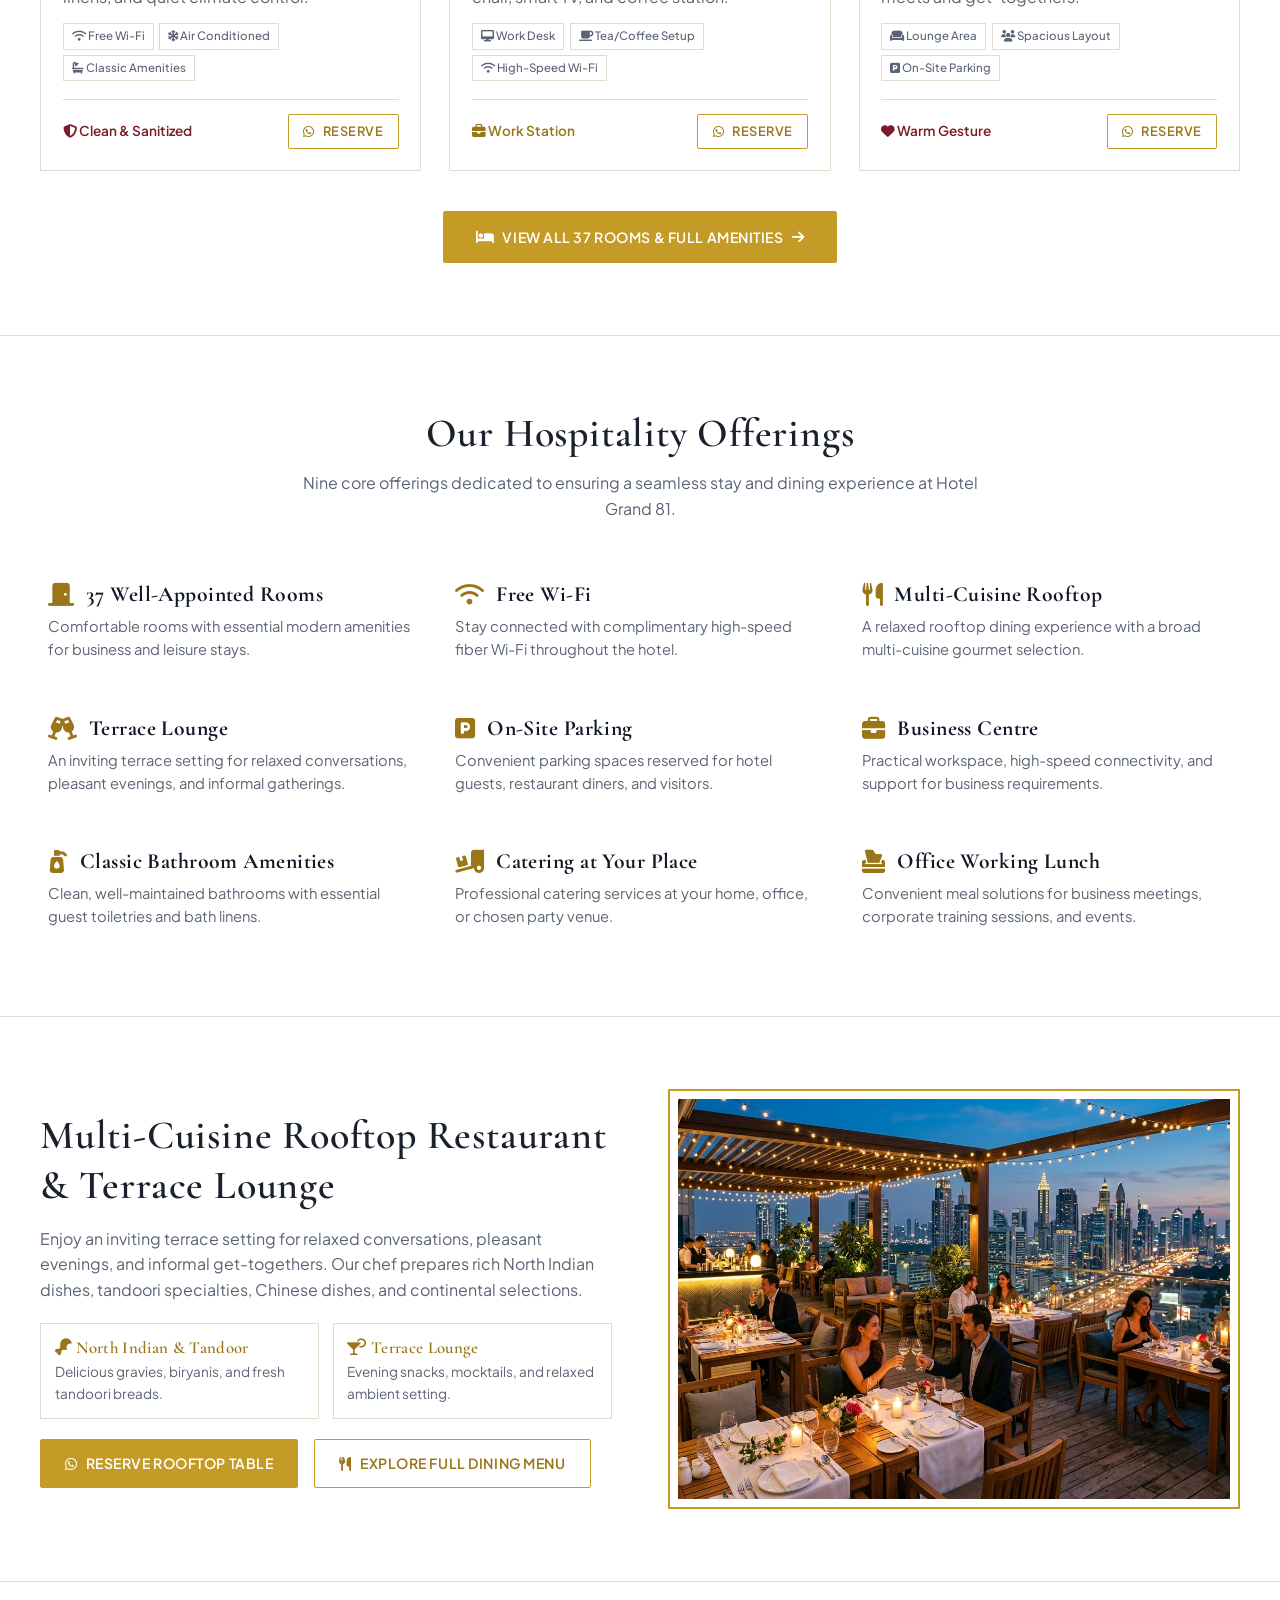
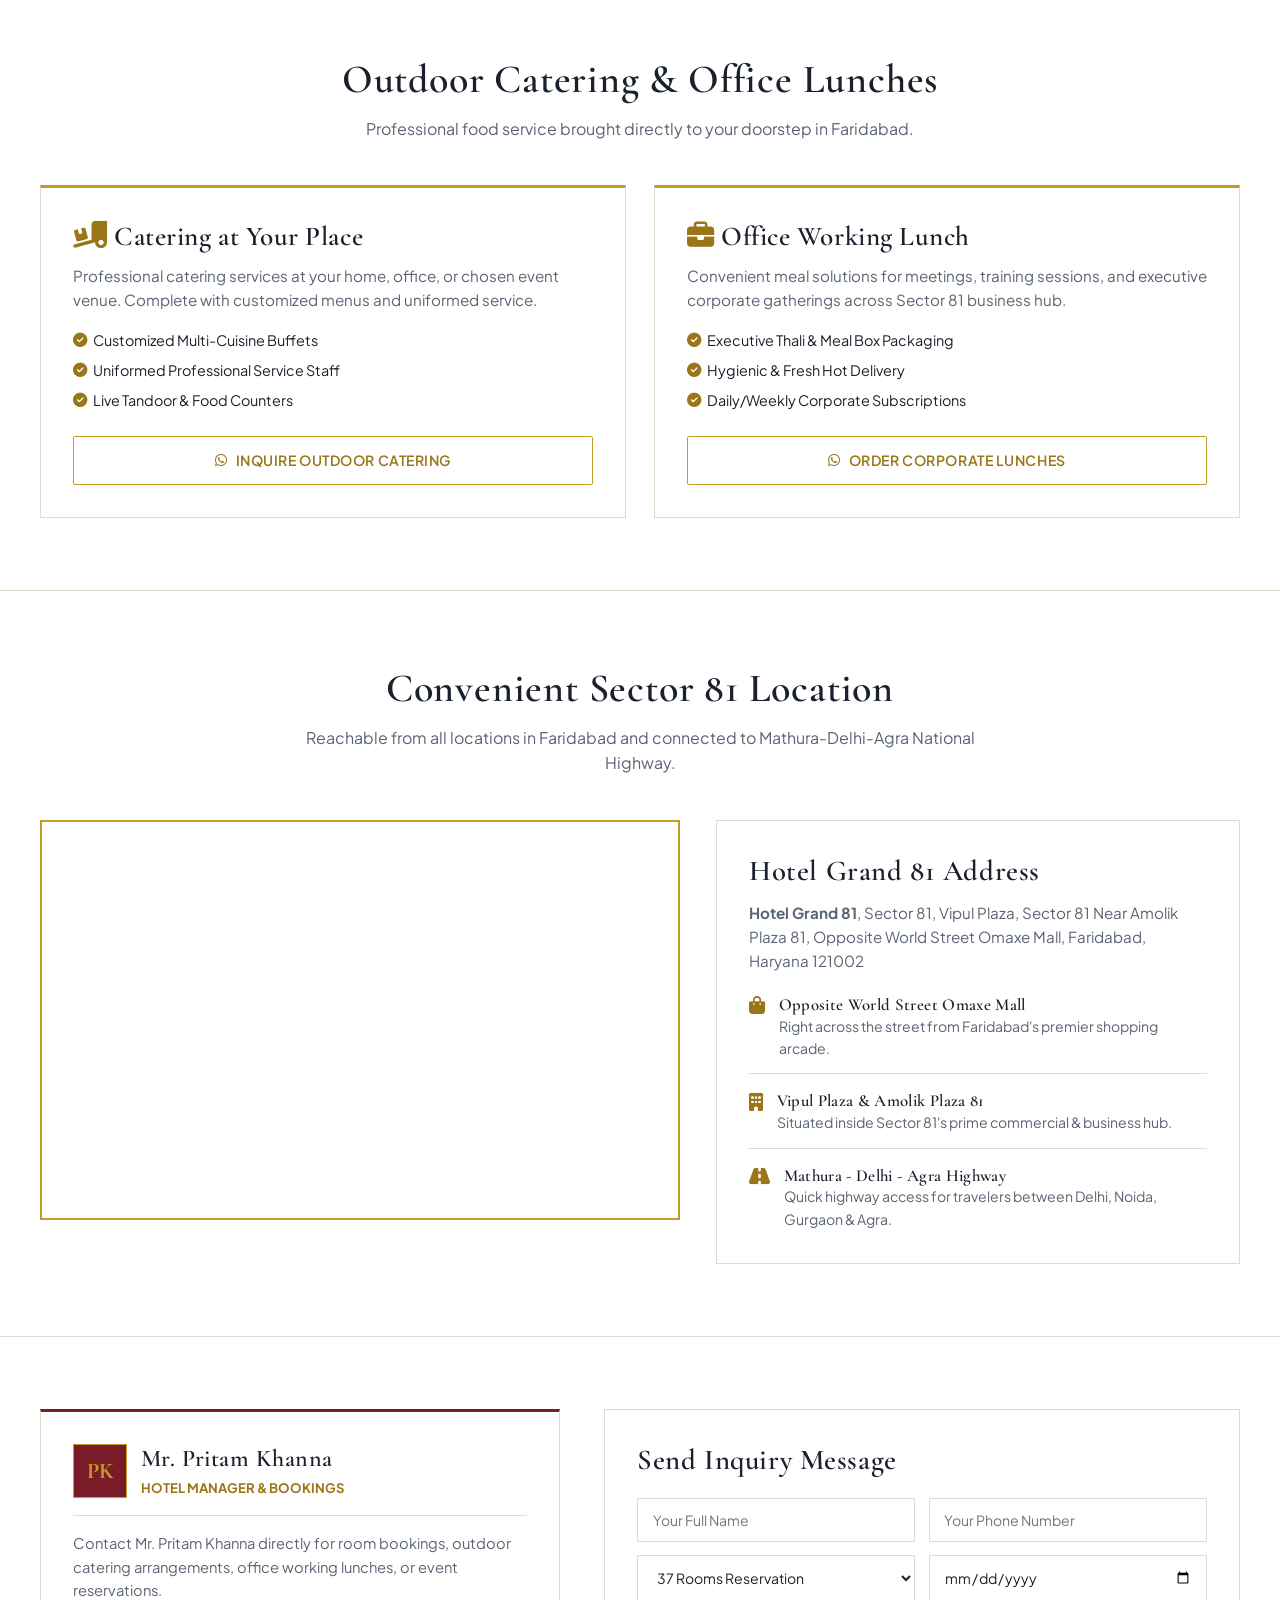
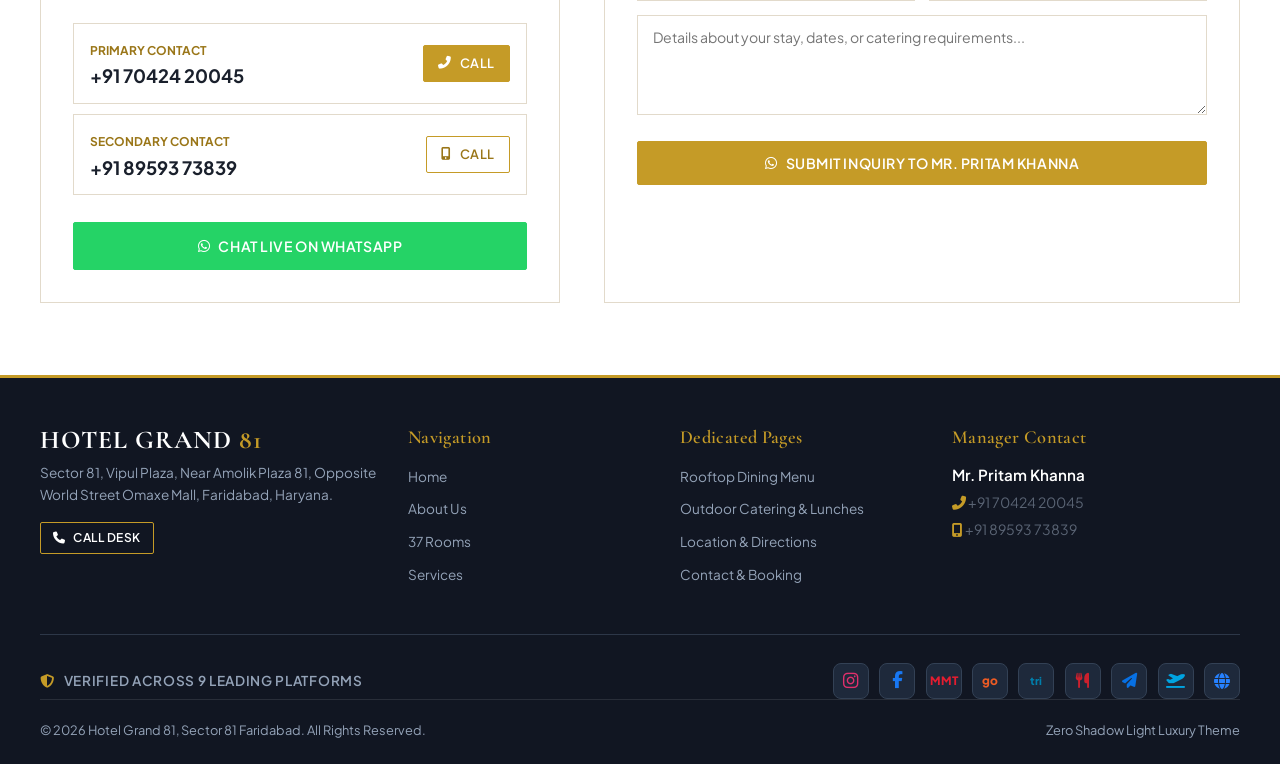
==== commit 2b46d5d8: "Add files via upload" ====
--- a/index.html
+++ b/index.html
@@ -51,13 +51,12 @@
 
             <!-- Clean Single-Row Navigation Menu -->
             <ul class="nav-links" id="navLinks">
-                <li><a href="#home" class="active">Home</a></li>
-                <li><a href="#about">About</a></li>
-                <li><a href="#rooms">37 Rooms</a></li>
-                <li><a href="#dining">Rooftop Dining</a></li>
-                <li><a href="#services">Services</a></li>
-                <li><a href="#location">Location</a></li>
-                <li><a href="#contact">Contact</a></li>
+                <li><a href="index.html" class="active">Home</a></li>
+                <li><a href="about.html">About</a></li>
+                <li><a href="rooms.html">37 Rooms</a></li>
+                <li><a href="dining.html">Rooftop Dining</a></li>
+                <li><a href="services.html">Services</a></li>
+                <li><a href="contact.html">Contact</a></li>
             </ul>
 
             <!-- Header Action Button (Hidden on Mobile) & Mobile Menu Toggle -->
@@ -72,78 +71,32 @@
         </div>
     </nav>
 
-    <!-- CONTINUOUS HERO IMAGE AUTO-SLIDER -->
+    <!-- CONTINUOUS HERO IMAGE AUTO-SLIDER (RESPONSIVE: LAPTOP & PHONE IMAGES) -->
     <section id="home" class="hero-slider-section">
         <div class="hero-slider-container">
             
-            <!-- Slide 1: Reception -->
-            <div class="hero-slide active" style="background-image: url('images/reception.jpg');">
-                <div class="hero-slide-overlay">
-                    <div class="container">
-                        <div class="hero-caption">
-                            <div class="hero-slide-badge"><i class="fas fa-concierge-bell"></i> Warm Hospitality</div>
-                            <h1 class="hero-slide-title">Spacious Luxury Rooms & High Gestures</h1>
-                            <p class="hero-slide-desc">Professional service, comfortable accommodations, and memorable dining experiences in Sector 81, Faridabad.</p>
-                            <a href="#rooms" class="btn btn-primary"><i class="fas fa-door-open"></i> Explore 37 Rooms</a>
-                        </div>
-                    </div>
-                </div>
-            </div>
-
-            <!-- Slide 2: Exterior -->
-            <div class="hero-slide" style="background-image: url('images/exterior.jpg');">
-                <div class="hero-slide-overlay">
-                    <div class="container">
-                        <div class="hero-caption">
-                            <div class="hero-slide-badge"><i class="fas fa-map-marked-alt"></i> Prime Sector 81 Location</div>
-                            <h1 class="hero-slide-title">Opposite World Street Omaxe Mall</h1>
-                            <p class="hero-slide-desc">Vipul Plaza location, near Amolik Plaza 81 with seamless access to Mathura-Delhi-Agra National Highway.</p>
-                            <a href="#location" class="btn btn-primary"><i class="fas fa-directions"></i> View Location Map</a>
-                        </div>
-                    </div>
-                </div>
-            </div>
-
-            <!-- Slide 3: Luxury Rooms -->
-            <div class="hero-slide" style="background-image: url('images/room1.jpg');">
-                <div class="hero-slide-overlay">
-                    <div class="container">
-                        <div class="hero-caption">
-                            <div class="hero-slide-badge"><i class="fas fa-bed"></i> 37 Well-Appointed Rooms</div>
-                            <h1 class="hero-slide-title">Comfortable Stays & Business Suites</h1>
-                            <p class="hero-slide-desc">Ideal for corporate travelers, family function meets, get-together occasions, and leisure stays.</p>
-                            <a href="#rooms" class="btn btn-primary"><i class="fas fa-calendar-check"></i> Check Availability</a>
-                        </div>
-                    </div>
-                </div>
-            </div>
-
-            <!-- Slide 4: Rooftop Dining -->
-            <div class="hero-slide" style="background-image: url('images/rooftop.jpg');">
-                <div class="hero-slide-overlay">
-                    <div class="container">
-                        <div class="hero-caption">
-                            <div class="hero-slide-badge"><i class="fas fa-utensils"></i> Gastronomic Experience</div>
-                            <h1 class="hero-slide-title">Multi-Cuisine Rooftop & Terrace Lounge</h1>
-                            <p class="hero-slide-desc">Relaxed rooftop dining setting with a broad selection of North Indian, Tandoori, and Chinese culinary food quality.</p>
-                            <a href="#dining" class="btn btn-primary"><i class="fas fa-glass-cheers"></i> View Dining Menu</a>
-                        </div>
-                    </div>
-                </div>
-            </div>
-
-            <!-- Slide 5: Outdoor Catering -->
-            <div class="hero-slide" style="background-image: url('images/catering.jpg');">
-                <div class="hero-slide-overlay">
-                    <div class="container">
-                        <div class="hero-caption">
-                            <div class="hero-slide-badge"><i class="fas fa-truck-loading"></i> Event Services</div>
-                            <h1 class="hero-slide-title">Catering at Your Place & Working Lunches</h1>
-                            <p class="hero-slide-desc">Professional catering services at your home, office, or chosen venue, plus executive working lunch solutions.</p>
-                            <a href="#services" class="btn btn-primary"><i class="fas fa-box-tissue"></i> Order Catering</a>
-                        </div>
-                    </div>
-                </div>
+            <!-- Slide 1 -->
+            <div class="hero-slide active">
+                <picture>
+                    <source media="(max-width: 768px)" srcset="images/Phone%201.png">
+                    <img src="images/laptop1_.png" alt="Hotel Grand 81 Luxury Stay & Hospitality" class="hero-slide-img">
+                </picture>
+            </div>
+
+            <!-- Slide 2 -->
+            <div class="hero-slide">
+                <picture>
+                    <source media="(max-width: 768px)" srcset="images/phone%202.png">
+                    <img src="images/laptop2.png" alt="Hotel Grand 81 Prime Sector 81 Accommodations" class="hero-slide-img">
+                </picture>
+            </div>
+
+            <!-- Slide 3: Catering -->
+            <div class="hero-slide">
+                <picture>
+                    <source media="(max-width: 768px)" srcset="images/phone%20catering.png">
+                    <img src="images/laptop%203%20catering.png" alt="Hotel Grand 81 Outdoor Catering & Fine Dining" class="hero-slide-img">
+                </picture>
             </div>
 
         </div>
@@ -200,7 +153,7 @@
         <div class="container">
             <div class="about-grid">
                 <div class="about-image-frame">
-                    <img src="images/reception.jpg" alt="Hotel Grand 81 Warm Reception Counter" class="gallery-trigger" data-img="images/reception.jpg" data-caption="Warm Reception & Professional Hospitality Service at Hotel Grand 81">
+                    <img src="images/Phone 1.png" alt="Hotel Grand 81 Warm Hospitality" class="gallery-trigger" data-img="images/Phone 1.png" data-caption="Warm Hospitality & Professional Service at Hotel Grand 81">
                     <div class="about-badge">
                         <div class="about-badge-num">37</div>
                         <div class="about-badge-txt">Luxury Rooms</div>
@@ -208,7 +161,6 @@
                 </div>
 
                 <div class="about-content">
-                    <div class="subtitle-badge"><i class="fas fa-crown"></i> Welcome To Hotel Grand 81</div>
                     <h2 style="font-size: 2.4rem; margin-bottom: 1rem;">Comfortable Accommodations & Delectable Cuisine Food</h2>
                     <p style="margin-bottom: 1rem; font-size: 1.02rem;">
                         Located at <strong>Sector 81, Vipul Plaza (Near Amolik Plaza 81, Opposite World Street Omaxe Mall, Faridabad, Haryana)</strong>, Hotel Grand 81 is designed to cater to business travelers, family function meets, get-together occasions, and memorable dining experiences.
@@ -226,14 +178,210 @@
                         <div class="about-feature-box"><i class="fas fa-briefcase"></i> Business Centre</div>
                     </div>
 
-                    <div style="display: flex; align-items: center; gap: 1.25rem; margin-top: 1.5rem; padding-top: 1rem; border-top: 1px solid var(--border-light);">
-                        <div>
-                            <span style="font-size: 0.78rem; color: var(--primary-gold-dark); text-transform: uppercase; font-weight: 700;">General Manager</span>
-                            <h4 style="font-size: 1.25rem;">Mr. Pritam Khanna</h4>
-                        </div>
-                        <a href="tel:7042420045" class="btn btn-outline" style="padding: 0.45rem 1.1rem; font-size: 0.82rem;"><i class="fas fa-phone-alt"></i> Call Manager</a>
-                    </div>
-                </div>
+                </div>
+            </div>
+        </div>
+    </section>
+
+    <!-- KEY STATS COUNTERS -->
+    <div class="stats-strip">
+        <div class="container">
+            <div class="stats-grid">
+                <div class="stat-item">
+                    <h3>37+</h3>
+                    <p>Luxury Rooms & Suites</p>
+                </div>
+                <div class="stat-item">
+                    <h3>100%</h3>
+                    <p>Hygienic Dining</p>
+                </div>
+                <div class="stat-item">
+                    <h3>24/7</h3>
+                    <p>Dedicated Desk Service</p>
+                </div>
+                <div class="stat-item">
+                    <h3>4.9★</h3>
+                    <p>Guest Satisfaction</p>
+                </div>
+            </div>
+        </div>
+    </div>
+
+    <!-- MULTI-PLATFORM SOCIAL & TRAVEL BOOKING SECTION -->
+    <section id="platforms" class="platforms-section">
+        <div class="container">
+            <div class="section-header">
+                <h2 class="section-title">Connect & Book Across Leading Platforms</h2>
+                <p class="section-description">
+                    Hotel Grand 81 is available across top social networks and world-renowned travel portals. Book directly or through your favorite platform.
+                </p>
+            </div>
+
+            <div class="platforms-grid">
+                <!-- 1. Instagram -->
+                <a href="https://www.instagram.com/" target="_blank" rel="noopener noreferrer" class="platform-card" id="platform-instagram">
+                    <div>
+                        <div class="platform-card-header">
+                            <div class="platform-icon-wrap" style="background: linear-gradient(45deg, #f09433 0%, #e6683c 25%, #dc2743 50%, #cc2366 75%, #bc1888 100%);">
+                                <svg viewBox="0 0 24 24" width="28" height="28" fill="none" xmlns="http://www.w3.org/2000/svg">
+                                    <rect x="2" y="2" width="20" height="20" rx="5" stroke="#FFFFFF" stroke-width="2"/>
+                                    <circle cx="12" cy="12" r="4.5" stroke="#FFFFFF" stroke-width="2"/>
+                                    <circle cx="17.5" cy="6.5" r="1.2" fill="#FFFFFF"/>
+                                </svg>
+                            </div>
+                            <span class="platform-badge"><i class="fab fa-instagram"></i> Social Hub</span>
+                        </div>
+                        <h3 class="platform-name">Instagram</h3>
+                        <p class="platform-desc">Explore our banquet setups, rooftop ambiance, room highlights & guest moments on Instagram.</p>
+                    </div>
+                    <span class="platform-action">Follow on Instagram <i class="fas fa-arrow-right"></i></span>
+                </a>
+
+                <!-- 2. Facebook -->
+                <a href="https://www.facebook.com/" target="_blank" rel="noopener noreferrer" class="platform-card" id="platform-facebook">
+                    <div>
+                        <div class="platform-card-header">
+                            <div class="platform-icon-wrap" style="background: #1877F2;">
+                                <svg viewBox="0 0 24 24" width="26" height="26" fill="none" xmlns="http://www.w3.org/2000/svg">
+                                    <path d="M24 12.073c0-6.627-5.373-12-12-12s-12 5.373-12 12c0 5.99 4.388 10.954 10.125 11.854v-8.385H7.078v-3.47h3.047V9.43c0-3.007 1.792-4.669 4.533-4.669 1.312 0 2.686.235 2.686.235v2.953H15.83c-1.491 0-1.956.925-1.956 1.874v2.25h3.328l-.532 3.47h-2.796v8.385C19.612 23.027 24 18.062 24 12.073z" fill="#FFFFFF"/>
+                                </svg>
+                            </div>
+                            <span class="platform-badge"><i class="fab fa-facebook-f"></i> Community</span>
+                        </div>
+                        <h3 class="platform-name">Facebook</h3>
+                        <p class="platform-desc">Read guest reviews, check community updates, seasonal events, and message us directly.</p>
+                    </div>
+                    <span class="platform-action">Visit Facebook Page <i class="fas fa-arrow-right"></i></span>
+                </a>
+
+                <!-- 3. MakeMyTrip -->
+                <a href="https://www.makemytrip.com/hotels/" target="_blank" rel="noopener noreferrer" class="platform-card" id="platform-makemytrip">
+                    <div>
+                        <div class="platform-card-header">
+                            <div class="platform-icon-wrap" style="background: #FFFFFF; border: 1.5px solid #E41D30; padding: 2px;">
+                                <svg viewBox="0 0 38 38" width="34" height="34" fill="none" xmlns="http://www.w3.org/2000/svg">
+                                    <rect x="2" y="7" width="18" height="24" rx="4" fill="#E41D30"/>
+                                    <text x="11" y="24" text-anchor="middle" fill="#FFFFFF" font-family="'Plus Jakarta Sans', Arial, sans-serif" font-weight="900" font-size="12">my</text>
+                                    <text x="29" y="24" text-anchor="middle" fill="#0A50A1" font-family="'Plus Jakarta Sans', Arial, sans-serif" font-weight="800" font-size="10">trip</text>
+                                </svg>
+                            </div>
+                            <span class="platform-badge" style="color: #E41D30; border-color: rgba(228, 29, 48, 0.3);">Verified Partner</span>
+                        </div>
+                        <h3 class="platform-name">MakeMyTrip</h3>
+                        <p class="platform-desc">Book 37 executive rooms with verified hotel amenities and instant confirmation on MakeMyTrip.</p>
+                    </div>
+                    <span class="platform-action">Book on MakeMyTrip <i class="fas fa-arrow-right"></i></span>
+                </a>
+
+                <!-- 4. Goibibo -->
+                <a href="https://www.goibibo.com/hotels/" target="_blank" rel="noopener noreferrer" class="platform-card" id="platform-goibibo">
+                    <div>
+                        <div class="platform-card-header">
+                            <div class="platform-icon-wrap" style="background: #EC5B24;">
+                                <svg viewBox="0 0 36 36" width="30" height="30" fill="none" xmlns="http://www.w3.org/2000/svg">
+                                    <text x="16" y="24" text-anchor="middle" fill="#FFFFFF" font-family="'Plus Jakarta Sans', Arial, sans-serif" font-weight="900" font-size="14" letter-spacing="-0.5">go</text>
+                                    <circle cx="28" cy="12" r="3" fill="#2276E3"/>
+                                </svg>
+                            </div>
+                            <span class="platform-badge" style="color: #EC5B24; border-color: rgba(236, 91, 36, 0.3);">Best Value</span>
+                        </div>
+                        <h3 class="platform-name">Goibibo</h3>
+                        <p class="platform-desc">Exclusive mobile rates, seamless check-in, and instant room guarantees through Goibibo.</p>
+                    </div>
+                    <span class="platform-action">Book on Goibibo <i class="fas fa-arrow-right"></i></span>
+                </a>
+
+                <!-- 5. Trivago -->
+                <a href="https://www.trivago.in/" target="_blank" rel="noopener noreferrer" class="platform-card" id="platform-trivago">
+                    <div>
+                        <div class="platform-card-header">
+                            <div class="platform-icon-wrap" style="background: #FFFFFF; border: 1.5px solid #007FAC;">
+                                <svg viewBox="0 0 40 40" width="34" height="34" fill="none" xmlns="http://www.w3.org/2000/svg">
+                                    <text x="20" y="25" text-anchor="middle" font-family="'Plus Jakarta Sans', Arial, sans-serif" font-weight="900" font-size="12">
+                                        <tspan fill="#007FAC">tri</tspan><tspan fill="#F48F00">va</tspan><tspan fill="#C91C14">go</tspan>
+                                    </text>
+                                </svg>
+                            </div>
+                            <span class="platform-badge" style="color: #007FAC; border-color: rgba(0, 127, 172, 0.3);">Price Compare</span>
+                        </div>
+                        <h3 class="platform-name">Trivago</h3>
+                        <p class="platform-desc">Compare room rates across hundreds of hotel booking portals and secure the lowest price.</p>
+                    </div>
+                    <span class="platform-action">Compare on Trivago <i class="fas fa-arrow-right"></i></span>
+                </a>
+
+                <!-- 6. Zomato -->
+                <a href="https://www.zomato.com/" target="_blank" rel="noopener noreferrer" class="platform-card" id="platform-zomato">
+                    <div>
+                        <div class="platform-card-header">
+                            <div class="platform-icon-wrap" style="background: #CB202D;">
+                                <svg viewBox="0 0 36 36" width="30" height="30" fill="none" xmlns="http://www.w3.org/2000/svg">
+                                    <text x="18" y="23" text-anchor="middle" fill="#FFFFFF" font-family="'Plus Jakarta Sans', Arial, sans-serif" font-weight="900" font-style="italic" font-size="11" letter-spacing="-0.5">zomato</text>
+                                </svg>
+                            </div>
+                            <span class="platform-badge" style="color: #CB202D; border-color: rgba(203, 32, 45, 0.3);"><i class="fas fa-utensils"></i> Dining & Menu</span>
+                        </div>
+                        <h3 class="platform-name">Zomato</h3>
+                        <p class="platform-desc">Browse our rooftop restaurant menu, authentic food photos, diner ratings, and reserve tables.</p>
+                    </div>
+                    <span class="platform-action">View on Zomato <i class="fas fa-arrow-right"></i></span>
+                </a>
+
+                <!-- 7. Skyscanner -->
+                <a href="https://www.skyscanner.co.in/hotels" target="_blank" rel="noopener noreferrer" class="platform-card" id="platform-skyscanner">
+                    <div>
+                        <div class="platform-card-header">
+                            <div class="platform-icon-wrap" style="background: #0770E3;">
+                                <svg viewBox="0 0 36 36" width="30" height="30" fill="none" xmlns="http://www.w3.org/2000/svg">
+                                    <circle cx="18" cy="18" r="4" fill="#FFFFFF"/>
+                                    <path d="M18 7v4M18 25v4M7 18h4M25 18h4M10 10l3 3M23 23l3 3M10 26l3-3M23 13l3-3" stroke="#FFFFFF" stroke-width="2.2" stroke-linecap="round"/>
+                                </svg>
+                            </div>
+                            <span class="platform-badge" style="color: #0770E3; border-color: rgba(7, 112, 227, 0.3);">Global Search</span>
+                        </div>
+                        <h3 class="platform-name">Skyscanner</h3>
+                        <p class="platform-desc">Search flight and hotel combinations with trusted traveler reviews for Delhi NCR trips.</p>
+                    </div>
+                    <span class="platform-action">Search on Skyscanner <i class="fas fa-arrow-right"></i></span>
+                </a>
+
+                <!-- 8. Flyin -->
+                <a href="https://www.flyin.com/" target="_blank" rel="noopener noreferrer" class="platform-card" id="platform-flyin">
+                    <div>
+                        <div class="platform-card-header">
+                            <div class="platform-icon-wrap" style="background: #00A3E0;">
+                                <svg viewBox="0 0 36 36" width="30" height="30" fill="none" xmlns="http://www.w3.org/2000/svg">
+                                    <path d="M7 21c5-1 12-4 17-11-2 5-6 9-11 11h-6z" fill="#FFFFFF"/>
+                                    <path d="M11 24c6-.5 13-3 18-9-2.5 4.5-7 8-13 9h-5z" fill="#FFDE00"/>
+                                    <text x="18" y="31" text-anchor="middle" fill="#FFFFFF" font-family="'Plus Jakarta Sans', Arial, sans-serif" font-weight="900" font-size="7.5" letter-spacing="0.5">FLYIN</text>
+                                </svg>
+                            </div>
+                            <span class="platform-badge" style="color: #00A3E0; border-color: rgba(0, 163, 224, 0.3);">International OTA</span>
+                        </div>
+                        <h3 class="platform-name">Flyin</h3>
+                        <p class="platform-desc">Popular booking platform for Middle Eastern & worldwide visitors traveling to Faridabad.</p>
+                    </div>
+                    <span class="platform-action">Book on Flyin <i class="fas fa-arrow-right"></i></span>
+                </a>
+
+                <!-- 9. Trip.com -->
+                <a href="https://www.trip.com/hotels/" target="_blank" rel="noopener noreferrer" class="platform-card" id="platform-tripcom">
+                    <div>
+                        <div class="platform-card-header">
+                            <div class="platform-icon-wrap" style="background: #2681FF;">
+                                <svg viewBox="0 0 36 36" width="30" height="30" fill="none" xmlns="http://www.w3.org/2000/svg">
+                                    <circle cx="18" cy="13" r="6" stroke="#FFFFFF" stroke-width="1.8"/>
+                                    <ellipse cx="18" cy="13" rx="2.5" ry="6" stroke="#FFFFFF" stroke-width="1.3"/>
+                                    <text x="18" y="28" text-anchor="middle" fill="#FFFFFF" font-family="'Plus Jakarta Sans', Arial, sans-serif" font-weight="900" font-size="7.8">Trip.com</text>
+                                </svg>
+                            </div>
+                            <span class="platform-badge" style="color: #2681FF; border-color: rgba(38, 129, 255, 0.3);">Worldwide</span>
+                        </div>
+                        <h3 class="platform-name">Trip.com</h3>
+                        <p class="platform-desc">Global traveler support, multi-currency options, and verified luxury room listings on Trip.com.</p>
+                    </div>
+                    <span class="platform-action">Book on Trip.com <i class="fas fa-arrow-right"></i></span>
+                </a>
             </div>
         </div>
     </section>
@@ -242,7 +390,6 @@
     <section id="rooms" class="section-padding rooms-section">
         <div class="container">
             <div class="section-header">
-                <div class="subtitle-badge"><i class="fas fa-bed"></i> Accommodations</div>
                 <h2 class="section-title">37 Well-Appointed Luxury Rooms</h2>
                 <p class="section-description">
                     Comfortable rooms equipped with essential modern amenities for business and leisure stays in Sector 81 Faridabad.
@@ -319,6 +466,13 @@
                     </div>
                 </div>
             </div>
+
+            <!-- View All Rooms CTA -->
+            <div style="text-align: center; margin-top: 2.5rem;">
+                <a href="rooms.html" class="btn btn-primary" style="padding: 0.85rem 2rem;">
+                    <i class="fas fa-bed"></i> View All 37 Rooms & Full Amenities <i class="fas fa-arrow-right"></i>
+                </a>
+            </div>
         </div>
     </section>
 
@@ -326,7 +480,6 @@
     <section id="offerings" class="section-padding">
         <div class="container">
             <div class="section-header">
-                <div class="subtitle-badge"><i class="fas fa-concierge-bell"></i> Full Facilities</div>
                 <h2 class="section-title">Our Hospitality Offerings</h2>
                 <p class="section-description">
                     Nine core offerings dedicated to ensuring a seamless stay and dining experience at Hotel Grand 81.
@@ -336,56 +489,74 @@
             <div class="offerings-grid">
                 <!-- 1 -->
                 <div class="offering-card">
-                    <div class="offering-icon"><i class="fas fa-door-closed"></i></div>
-                    <h3 class="offering-title">37 Well-Appointed Rooms</h3>
+                    <div class="offering-header">
+                        <div class="offering-icon"><i class="fas fa-door-closed"></i></div>
+                        <h3 class="offering-title">37 Well-Appointed Rooms</h3>
+                    </div>
                     <p class="offering-desc">Comfortable rooms with essential modern amenities for business and leisure stays.</p>
                 </div>
                 <!-- 2 -->
                 <div class="offering-card">
-                    <div class="offering-icon"><i class="fas fa-wifi"></i></div>
-                    <h3 class="offering-title">Free Wi-Fi</h3>
+                    <div class="offering-header">
+                        <div class="offering-icon"><i class="fas fa-wifi"></i></div>
+                        <h3 class="offering-title">Free Wi-Fi</h3>
+                    </div>
                     <p class="offering-desc">Stay connected with complimentary high-speed fiber Wi-Fi throughout the hotel.</p>
                 </div>
                 <!-- 3 -->
                 <div class="offering-card">
-                    <div class="offering-icon"><i class="fas fa-utensils"></i></div>
-                    <h3 class="offering-title">Multi-Cuisine Rooftop</h3>
+                    <div class="offering-header">
+                        <div class="offering-icon"><i class="fas fa-utensils"></i></div>
+                        <h3 class="offering-title">Multi-Cuisine Rooftop</h3>
+                    </div>
                     <p class="offering-desc">A relaxed rooftop dining experience with a broad multi-cuisine gourmet selection.</p>
                 </div>
                 <!-- 4 -->
                 <div class="offering-card">
-                    <div class="offering-icon"><i class="fas fa-glass-cheers"></i></div>
-                    <h3 class="offering-title">Terrace Lounge</h3>
+                    <div class="offering-header">
+                        <div class="offering-icon"><i class="fas fa-glass-cheers"></i></div>
+                        <h3 class="offering-title">Terrace Lounge</h3>
+                    </div>
                     <p class="offering-desc">An inviting terrace setting for relaxed conversations, pleasant evenings, and informal gatherings.</p>
                 </div>
                 <!-- 5 -->
                 <div class="offering-card">
-                    <div class="offering-icon"><i class="fas fa-parking"></i></div>
-                    <h3 class="offering-title">On-Site Parking</h3>
+                    <div class="offering-header">
+                        <div class="offering-icon"><i class="fas fa-parking"></i></div>
+                        <h3 class="offering-title">On-Site Parking</h3>
+                    </div>
                     <p class="offering-desc">Convenient parking spaces reserved for hotel guests, restaurant diners, and visitors.</p>
                 </div>
                 <!-- 6 -->
                 <div class="offering-card">
-                    <div class="offering-icon"><i class="fas fa-briefcase"></i></div>
-                    <h3 class="offering-title">Business Centre</h3>
+                    <div class="offering-header">
+                        <div class="offering-icon"><i class="fas fa-briefcase"></i></div>
+                        <h3 class="offering-title">Business Centre</h3>
+                    </div>
                     <p class="offering-desc">Practical workspace, high-speed connectivity, and support for business requirements.</p>
                 </div>
                 <!-- 7 -->
                 <div class="offering-card">
-                    <div class="offering-icon"><i class="fas fa-pump-soap"></i></div>
-                    <h3 class="offering-title">Classic Bathroom Amenities</h3>
+                    <div class="offering-header">
+                        <div class="offering-icon"><i class="fas fa-pump-soap"></i></div>
+                        <h3 class="offering-title">Classic Bathroom Amenities</h3>
+                    </div>
                     <p class="offering-desc">Clean, well-maintained bathrooms with essential guest toiletries and bath linens.</p>
                 </div>
                 <!-- 8 -->
                 <div class="offering-card">
-                    <div class="offering-icon"><i class="fas fa-truck-loading"></i></div>
-                    <h3 class="offering-title">Catering at Your Place</h3>
+                    <div class="offering-header">
+                        <div class="offering-icon"><i class="fas fa-truck-loading"></i></div>
+                        <h3 class="offering-title">Catering at Your Place</h3>
+                    </div>
                     <p class="offering-desc">Professional catering services at your home, office, or chosen party venue.</p>
                 </div>
                 <!-- 9 -->
                 <div class="offering-card">
-                    <div class="offering-icon"><i class="fas fa-box-tissue"></i></div>
-                    <h3 class="offering-title">Office Working Lunch</h3>
+                    <div class="offering-header">
+                        <div class="offering-icon"><i class="fas fa-box-tissue"></i></div>
+                        <h3 class="offering-title">Office Working Lunch</h3>
+                    </div>
                     <p class="offering-desc">Convenient meal solutions for business meetings, corporate training sessions, and events.</p>
                 </div>
             </div>
@@ -397,7 +568,6 @@
         <div class="container">
             <div class="dining-grid">
                 <div>
-                    <div class="subtitle-badge"><i class="fas fa-utensils"></i> Rooftop Gastronomy</div>
                     <h2 style="font-size: 2.5rem; margin-bottom: 1rem;">Multi-Cuisine Rooftop Restaurant & Terrace Lounge</h2>
                     <p style="margin-bottom: 1.25rem;">
                         Enjoy an inviting terrace setting for relaxed conversations, pleasant evenings, and informal get-togethers. Our chef prepares rich North Indian dishes, tandoori specialties, Chinese dishes, and continental selections.
@@ -414,9 +584,14 @@
                         </div>
                     </div>
 
-                    <a href="https://wa.me/917042420045?text=Hi%20Mr.%20Pritam%20Khanna,%20I%20would%20like%20to%20reserve%20a%20table%20at%20the%20Rooftop%20Restaurant." target="_blank" class="btn btn-primary">
-                        <i class="fab fa-whatsapp"></i> Reserve Rooftop Table
-                    </a>
+                    <div style="display: flex; gap: 1rem; flex-wrap: wrap;">
+                        <a href="https://wa.me/917042420045?text=Hi%20Mr.%20Pritam%20Khanna,%20I%20would%20like%20to%20reserve%20a%20table%20at%20the%20Rooftop%20Restaurant." target="_blank" class="btn btn-primary">
+                            <i class="fab fa-whatsapp"></i> Reserve Rooftop Table
+                        </a>
+                        <a href="dining.html" class="btn btn-outline">
+                            <i class="fas fa-utensils"></i> Explore Full Dining Menu
+                        </a>
+                    </div>
                 </div>
 
                 <div class="dining-img-frame">
@@ -430,7 +605,6 @@
     <section id="services" class="section-padding">
         <div class="container">
             <div class="section-header">
-                <div class="subtitle-badge"><i class="fas fa-utensils"></i> Specialized Services</div>
                 <h2 class="section-title">Outdoor Catering & Office Lunches</h2>
                 <p class="section-description">
                     Professional food service brought directly to your doorstep in Faridabad.
@@ -481,7 +655,6 @@
     <section id="location" class="section-padding location-section">
         <div class="container">
             <div class="section-header">
-                <div class="subtitle-badge"><i class="fas fa-map-marked-alt"></i> Location</div>
                 <h2 class="section-title">Convenient Sector 81 Location</h2>
                 <p class="section-description">
                     Reachable from all locations in Faridabad and connected to Mathura-Delhi-Agra National Highway.
@@ -533,7 +706,6 @@
             <div class="contact-grid">
                 <!-- Manager Card -->
                 <div class="contact-info-card">
-                    <div class="subtitle-badge"><i class="fas fa-user-tie"></i> Direct Contact</div>
                     <div class="manager-row">
                         <div class="manager-avatar">PK</div>
                         <div>
@@ -614,20 +786,20 @@
                 <div>
                     <h4>Navigation</h4>
                     <ul class="footer-links">
-                        <li><a href="#home">Home</a></li>
-                        <li><a href="#about">About Us</a></li>
-                        <li><a href="#rooms">37 Rooms</a></li>
-                        <li><a href="#offerings">Offerings</a></li>
+                        <li><a href="index.html">Home</a></li>
+                        <li><a href="about.html">About Us</a></li>
+                        <li><a href="rooms.html">37 Rooms</a></li>
+                        <li><a href="services.html">Services</a></li>
                     </ul>
                 </div>
 
                 <div>
-                    <h4>Special Services</h4>
+                    <h4>Dedicated Pages</h4>
                     <ul class="footer-links">
-                        <li><a href="#dining">Multi-Cuisine Rooftop</a></li>
-                        <li><a href="#services">Catering at Your Place</a></li>
-                        <li><a href="#services">Office Working Lunch</a></li>
-                        <li><a href="#location">Highway Access Stay</a></li>
+                        <li><a href="dining.html">Rooftop Dining Menu</a></li>
+                        <li><a href="services.html">Outdoor Catering & Lunches</a></li>
+                        <li><a href="contact.html">Location & Directions</a></li>
+                        <li><a href="contact.html">Contact & Booking</a></li>
                     </ul>
                 </div>
 
@@ -636,6 +808,42 @@
                     <p style="color: #FFFFFF; font-weight: 600; font-size: 0.95rem;">Mr. Pritam Khanna</p>
                     <p style="font-size: 0.88rem; margin-top: 0.25rem;"><i class="fas fa-phone-alt" style="color: var(--primary-gold);"></i> +91 70424 20045</p>
                     <p style="font-size: 0.88rem; margin-top: 0.25rem;"><i class="fas fa-mobile-alt" style="color: var(--primary-gold);"></i> +91 89593 73839</p>
+                </div>
+            </div>
+
+            <!-- FOOTER PLATFORMS STRIP -->
+            <div class="footer-platforms-bar">
+                <div class="footer-platforms-title">
+                    <i class="fas fa-shield-alt" style="color: var(--primary-gold); margin-right: 0.4rem;"></i> Verified Across 9 Leading Platforms
+                </div>
+                <div class="footer-platforms-icons">
+                    <a href="https://www.instagram.com/" target="_blank" rel="noopener noreferrer" class="footer-platform-btn" title="Instagram">
+                        <i class="fab fa-instagram" style="color: #E1306C; font-size: 1.1rem;"></i>
+                    </a>
+                    <a href="https://www.facebook.com/" target="_blank" rel="noopener noreferrer" class="footer-platform-btn" title="Facebook">
+                        <i class="fab fa-facebook-f" style="color: #1877F2; font-size: 1.05rem;"></i>
+                    </a>
+                    <a href="https://www.makemytrip.com/hotels/" target="_blank" rel="noopener noreferrer" class="footer-platform-btn" title="MakeMyTrip">
+                        <span style="font-size: 0.72rem; font-weight: 900; color: #E41D30;">MMT</span>
+                    </a>
+                    <a href="https://www.goibibo.com/hotels/" target="_blank" rel="noopener noreferrer" class="footer-platform-btn" title="Goibibo">
+                        <span style="font-size: 0.75rem; font-weight: 900; color: #EC5B24;">go</span>
+                    </a>
+                    <a href="https://www.trivago.in/" target="_blank" rel="noopener noreferrer" class="footer-platform-btn" title="Trivago">
+                        <span style="font-size: 0.68rem; font-weight: 900; color: #007FAC;">tri</span>
+                    </a>
+                    <a href="https://www.zomato.com/" target="_blank" rel="noopener noreferrer" class="footer-platform-btn" title="Zomato">
+                        <i class="fas fa-utensils" style="color: #CB202D; font-size: 0.95rem;"></i>
+                    </a>
+                    <a href="https://www.skyscanner.co.in/hotels" target="_blank" rel="noopener noreferrer" class="footer-platform-btn" title="Skyscanner">
+                        <i class="fas fa-paper-plane" style="color: #0770E3; font-size: 0.95rem;"></i>
+                    </a>
+                    <a href="https://www.flyin.com/" target="_blank" rel="noopener noreferrer" class="footer-platform-btn" title="Flyin">
+                        <i class="fas fa-plane-departure" style="color: #00A3E0; font-size: 0.95rem;"></i>
+                    </a>
+                    <a href="https://www.trip.com/hotels/" target="_blank" rel="noopener noreferrer" class="footer-platform-btn" title="Trip.com">
+                        <i class="fas fa-globe" style="color: #2681FF; font-size: 1rem;"></i>
+                    </a>
                 </div>
             </div>
 
--- a/style.css
+++ b/style.css
@@ -7,9 +7,9 @@
 @import url('https://fonts.googleapis.com/css2?family=Cormorant+Garamond:ital,wght@0,500;0,600;0,700;1,600&family=Plus+Jakarta+Sans:wght@400;500;600;700&display=swap');
 
 :root {
-    --bg-body: #FAF9F5;
+    --bg-body: #FFFFFF;
     --bg-surface: #FFFFFF;
-    --bg-surface-alt: #F4F0E8;
+    --bg-surface-alt: #FFFFFF;
     --bg-header-top: #111622;
     
     --primary-gold: #C59B27;
@@ -33,10 +33,8 @@
     --transition-normal: 0.4s ease;
 }
 
-/* STRICT ZERO SHADOW RULE */
+/* MODERN LUXURY RESET */
 *, *::before, *::after {
-    box-shadow: none !important;
-    text-shadow: none !important;
     margin: 0;
     padding: 0;
     box-sizing: border-box;
@@ -45,11 +43,12 @@
 html {
     scroll-behavior: smooth;
     font-size: 16px;
+    background-color: #FFFFFF;
 }
 
 body {
     font-family: var(--font-body);
-    background-color: var(--bg-body);
+    background-color: #FFFFFF;
     color: var(--text-main);
     line-height: 1.6;
     overflow-x: hidden;
@@ -97,19 +96,7 @@
 }
 
 .subtitle-badge {
-    display: inline-flex;
-    align-items: center;
-    gap: 0.5rem;
-    padding: 0.3rem 0.9rem;
-    border: 1px solid var(--primary-gold);
-    background: #FFFDF7;
-    color: var(--primary-gold-dark);
-    font-size: 0.78rem;
-    font-weight: 700;
-    letter-spacing: 0.15em;
-    text-transform: uppercase;
-    margin-bottom: 0.85rem;
-    border-radius: 2px;
+    display: none !important;
 }
 
 .section-title {
@@ -341,12 +328,13 @@
     cursor: pointer;
 }
 
-/* HERO SLIDER SECTION */
+/* HERO SLIDER SECTION - EXACT ASPECT RATIO (ZERO CROPPING) */
 .hero-slider-section {
     position: relative;
-    height: 72vh;
-    min-height: 480px;
-    background: #1A202C;
+    width: 100%;
+    aspect-ratio: 1670 / 640;
+    height: auto;
+    background: #111622;
     overflow: hidden;
     border-bottom: 2px solid var(--border-light);
 }
@@ -366,8 +354,6 @@
     opacity: 0;
     visibility: hidden;
     transition: opacity 0.8s ease-in-out, visibility 0.8s ease-in-out;
-    background-size: cover;
-    background-position: center;
 }
 
 .hero-slide.active {
@@ -375,53 +361,28 @@
     visibility: visible;
 }
 
-.hero-slide-overlay {
-    position: absolute;
-    top: 0;
-    left: 0;
+.hero-slide picture {
     width: 100%;
     height: 100%;
-    background: linear-gradient(90deg, rgba(10, 14, 23, 0.85) 0%, rgba(10, 14, 23, 0.5) 60%, rgba(10, 14, 23, 0.25) 100%);
-    display: flex;
-    align-items: center;
+    display: block;
+}
+
+.hero-slide-img {
+    width: 100%;
+    height: 100%;
+    display: block;
+    object-fit: fill;
+}
+
+.hero-slide-overlay {
+    display: none !important;
 }
 
 .hero-caption {
-    max-width: 650px;
-    color: #FFFFFF;
-}
-
-.hero-slide-badge {
-    display: inline-flex;
-    align-items: center;
-    gap: 0.4rem;
-    padding: 0.3rem 0.8rem;
-    background: rgba(122, 28, 40, 0.9);
-    border: 1px solid var(--primary-gold);
-    color: #FFFFFF;
-    font-size: 0.78rem;
-    font-weight: 700;
-    letter-spacing: 0.1em;
-    text-transform: uppercase;
-    margin-bottom: 0.85rem;
-}
-
-.hero-slide-title {
-    font-size: 3rem;
-    color: #FFFFFF;
-    font-weight: 700;
-    line-height: 1.15;
-    margin-bottom: 0.85rem;
-}
-
-.hero-slide-desc {
-    font-size: 1.05rem;
-    color: #E2E8F0;
-    margin-bottom: 1.5rem;
-    font-weight: 400;
-}
-
-/* SLIDER CONTROLS - NO BACKGROUND BOX (PURE SLEEK ARROWS ONLY) */
+    display: none !important;
+}
+
+/* SLIDER CONTROLS - SLEEK ARROWS WITH SHADOW FOR CRISP IMAGE VISIBILITY */
 .slider-arrow {
     position: absolute;
     top: 50%;
@@ -431,13 +392,14 @@
     height: auto;
     background: transparent !important;
     border: none !important;
-    color: rgba(255, 255, 255, 0.85);
+    color: rgba(255, 255, 255, 0.95);
     font-size: 2.2rem;
     cursor: pointer;
     padding: 0.5rem;
     transition: var(--transition-fast);
     outline: none;
     line-height: 1;
+    filter: drop-shadow(0 2px 6px rgba(0, 0, 0, 0.8));
 }
 
 .slider-arrow:hover {
@@ -446,12 +408,12 @@
     transform: translateY(-50%) scale(1.2);
 }
 
-.slider-prev { left: 0.8rem; }
-.slider-next { right: 0.8rem; }
+.slider-prev { left: 1rem; }
+.slider-next { right: 1rem; }
 
 .slider-dots {
     position: absolute;
-    bottom: 1.25rem;
+    bottom: 3.2rem;
     left: 50%;
     transform: translateX(-50%);
     z-index: 20;
@@ -463,8 +425,9 @@
     width: 10px;
     height: 10px;
     border-radius: 50%;
-    background: rgba(255, 255, 255, 0.5);
-    border: 1px solid var(--primary-gold);
+    background: rgba(255, 255, 255, 0.6);
+    border: 1px solid rgba(0, 0, 0, 0.3);
+    box-shadow: 0 1px 4px rgba(0, 0, 0, 0.5);
     cursor: pointer;
     transition: var(--transition-fast);
 }
@@ -475,57 +438,98 @@
     border-radius: 5px;
 }
 
-/* QUICK BOOKING STRIP */
+/* QUICK BOOKING STRIP - SLIGHT OVERLAP ON IMAGE */
 .booking-strip-container {
-    margin-top: -2.5rem;
+    margin-top: -2.2rem;
+    margin-bottom: 1.5rem;
     position: relative;
-    z-index: 30;
+    z-index: 35;
 }
 
 .booking-strip {
-    background: var(--bg-surface);
-    border: 2px solid var(--primary-gold);
-    padding: 1.35rem 1.75rem;
+    background: #FFFFFF;
+    border: 1.5px solid #D1D5DB;
+    border-radius: 14px;
+    box-shadow: 0 12px 32px rgba(0, 0, 0, 0.09);
+    padding: 1.15rem 1.6rem;
 }
 
 .booking-form {
     display: grid;
-    grid-template-columns: repeat(auto-fit, minmax(160px, 1fr)) auto;
+    grid-template-columns: 1.1fr 1.1fr 1.2fr 1.4fr auto;
     gap: 1rem;
-    align-items: end;
+    align-items: flex-end;
 }
 
 .form-group {
     display: flex;
     flex-direction: column;
-    gap: 0.3rem;
+    gap: 0.35rem;
 }
 
 .form-group label {
-    font-size: 0.72rem;
+    font-size: 0.74rem;
     font-weight: 700;
     text-transform: uppercase;
     letter-spacing: 0.05em;
-    color: var(--primary-gold-dark);
+    color: #111827;
+    display: flex;
+    align-items: center;
+    gap: 0.4rem;
+}
+
+.form-group label i {
+    color: #111827;
+    font-size: 0.85rem;
 }
 
 .form-group input,
 .form-group select {
-    background: var(--bg-surface-alt);
-    border: 1px solid var(--border-light);
+    background: #F8FAFC;
+    border: 1px solid #E2E8F0;
+    border-radius: 8px;
     color: var(--text-main);
-    padding: 0.65rem 0.85rem;
+    padding: 0.6rem 0.8rem;
     font-family: var(--font-body);
     font-size: 0.85rem;
     font-weight: 500;
+    height: 44px;
     outline: none;
     transition: var(--transition-fast);
+    width: 100%;
 }
 
 .form-group input:focus,
 .form-group select:focus {
-    border-color: var(--primary-gold);
+    border-color: #111827;
     background: #FFFFFF;
+    box-shadow: 0 0 0 2px rgba(17, 24, 39, 0.12);
+}
+
+.booking-form button[type="submit"] {
+    background: #111827 !important;
+    color: #FFFFFF !important;
+    border: 1px solid #111827 !important;
+    height: 44px;
+    white-space: nowrap;
+    padding: 0 1.5rem;
+    font-size: 0.85rem;
+    font-weight: 700;
+    border-radius: 8px;
+    display: inline-flex;
+    align-items: center;
+    justify-content: center;
+    gap: 0.5rem;
+    cursor: pointer;
+    transition: var(--transition-fast);
+    box-shadow: 0 4px 12px rgba(0, 0, 0, 0.15);
+}
+
+.booking-form button[type="submit"]:hover {
+    background: #1F2937 !important;
+    border-color: #1F2937 !important;
+    transform: translateY(-2px);
+    box-shadow: 0 6px 18px rgba(0, 0, 0, 0.25);
 }
 
 /* ABOUT SECTION */
@@ -585,22 +589,23 @@
 .about-feature-box {
     display: flex;
     align-items: center;
-    gap: 0.5rem;
-    background: var(--bg-surface-alt);
-    border: 1px solid var(--border-light);
-    padding: 0.65rem 0.85rem;
-    font-size: 0.88rem;
-    font-weight: 600;
+    gap: 0.65rem;
+    background: transparent;
+    border: none;
+    padding: 0.4rem 0;
+    font-size: 0.95rem;
+    font-weight: 500;
     color: var(--text-main);
 }
 
 .about-feature-box i {
     color: var(--primary-gold-dark);
+    font-size: 1rem;
 }
 
 /* ROOMS SECTION */
 .rooms-section {
-    background: var(--bg-surface-alt);
+    background: #FFFFFF;
     border-top: 1px solid var(--border-light);
     border-bottom: 1px solid var(--border-light);
 }
@@ -701,44 +706,56 @@
 }
 
 .offering-card {
-    background: var(--bg-surface);
-    border: 1px solid var(--border-light);
-    padding: 1.5rem;
+    background: transparent !important;
+    border: none !important;
+    box-shadow: none !important;
+    padding: 1rem 0.5rem;
     transition: var(--transition-normal);
 }
 
 .offering-card:hover {
-    border-color: var(--primary-gold);
-    background: #FFFDF9;
+    background: transparent !important;
+    border-color: transparent !important;
+}
+
+.offering-header {
+    display: flex;
+    align-items: center;
+    gap: 0.75rem;
+    margin-bottom: 0.45rem;
 }
 
 .offering-icon {
-    width: 48px;
-    height: 48px;
-    background: var(--gold-light);
-    border: 1px solid var(--primary-gold);
+    width: auto;
+    height: auto;
+    background: transparent !important;
+    border: none !important;
     color: var(--primary-gold-dark);
-    display: flex;
+    font-size: 1.45rem;
+    margin-bottom: 0;
+    display: inline-flex;
     align-items: center;
     justify-content: center;
-    font-size: 1.3rem;
-    margin-bottom: 0.85rem;
+    flex-shrink: 0;
 }
 
 .offering-title {
+    font-family: var(--font-heading);
     font-size: 1.35rem;
-    color: var(--text-main);
-    margin-bottom: 0.4rem;
+    font-weight: 700;
+    color: #111827;
+    margin-bottom: 0;
 }
 
 .offering-desc {
-    font-size: 0.88rem;
+    font-size: 0.92rem;
     color: var(--text-muted);
+    line-height: 1.55;
 }
 
 /* ROOFTOP DINING */
 .dining-section {
-    background: var(--bg-surface-alt);
+    background: #FFFFFF;
     border-top: 1px solid var(--border-light);
     border-bottom: 1px solid var(--border-light);
 }
@@ -824,7 +841,7 @@
 
 /* LOCATION */
 .location-section {
-    background: var(--bg-surface-alt);
+    background: #FFFFFF;
     border-top: 1px solid var(--border-light);
     border-bottom: 1px solid var(--border-light);
 }
@@ -916,7 +933,7 @@
     display: flex;
     align-items: center;
     justify-content: space-between;
-    background: var(--bg-surface-alt);
+    background: #FFFFFF;
     border: 1px solid var(--border-light);
     padding: 0.75rem 1rem;
     margin-bottom: 0.65rem;
@@ -1072,8 +1089,329 @@
     cursor: pointer;
 }
 
+/* INNER PAGE HERO BANNER & BREADCRUMB */
+.page-banner {
+    background: linear-gradient(135deg, #111622 0%, #1c2436 100%);
+    color: #FFFFFF;
+    padding: 4.5rem 0 3.5rem;
+    position: relative;
+    border-bottom: 2px solid var(--primary-gold);
+    text-align: center;
+}
+
+.page-banner-title {
+    font-size: 3rem;
+    color: #FFFFFF;
+    margin-bottom: 0.6rem;
+    font-family: var(--font-heading);
+}
+
+.page-banner-desc {
+    color: #CBD5E1;
+    font-size: 1.05rem;
+    max-width: 680px;
+    margin: 0 auto 1.5rem;
+}
+
+.breadcrumb {
+    display: inline-flex;
+    align-items: center;
+    gap: 0.5rem;
+    font-size: 0.85rem;
+    color: var(--primary-gold);
+    background: rgba(255, 255, 255, 0.08);
+    padding: 0.4rem 1.1rem;
+    border-radius: 20px;
+    border: 1px solid rgba(197, 155, 39, 0.35);
+}
+
+.breadcrumb a {
+    color: #FFFFFF;
+}
+
+.breadcrumb a:hover {
+    color: var(--primary-gold);
+}
+
+.breadcrumb span {
+    color: #94A3B8;
+}
+
+/* STATS STRIP */
+.stats-strip {
+    background: #F3F4F6;
+    border-top: 1px solid #E5E7EB;
+    border-bottom: 1px solid #E5E7EB;
+    padding: 2.25rem 0;
+}
+
+.stats-grid {
+    display: grid;
+    grid-template-columns: repeat(4, 1fr);
+    gap: 1.5rem;
+    text-align: center;
+}
+
+.stat-item h3 {
+    font-family: var(--font-body);
+    font-size: 2.85rem;
+    font-weight: 800;
+    color: var(--maroon-accent);
+    margin-bottom: 0.35rem;
+    letter-spacing: -0.02em;
+    line-height: 1;
+}
+
+.stat-item p {
+    font-family: var(--font-body);
+    font-size: 0.88rem;
+    font-weight: 800;
+    color: #111827;
+    text-transform: uppercase;
+    letter-spacing: 0.08em;
+}
+
+/* DINING MENUS */
+.menu-grid {
+    display: grid;
+    grid-template-columns: repeat(auto-fit, minmax(360px, 1fr));
+    gap: 2rem;
+}
+
+.menu-category-card {
+    background: #FFFFFF;
+    border: 1px solid var(--border-light);
+    border-radius: 10px;
+    padding: 1.75rem;
+    box-shadow: 0 4px 15px rgba(0, 0, 0, 0.03);
+    transition: var(--transition-fast);
+}
+
+.menu-category-card:hover {
+    border-color: var(--primary-gold);
+    box-shadow: 0 8px 25px rgba(0, 0, 0, 0.07);
+}
+
+.menu-cat-header {
+    display: flex;
+    align-items: center;
+    gap: 0.75rem;
+    padding-bottom: 0.85rem;
+    margin-bottom: 1.25rem;
+    border-bottom: 2px solid var(--gold-light);
+}
+
+.menu-cat-header i {
+    font-size: 1.4rem;
+    color: var(--primary-gold-dark);
+}
+
+.menu-cat-header h3 {
+    font-size: 1.35rem;
+    margin: 0;
+}
+
+.menu-item-row {
+    display: flex;
+    justify-content: space-between;
+    align-items: flex-start;
+    padding: 0.7rem 0;
+    border-bottom: 1px dashed #EDE8DF;
+}
+
+.menu-item-row:last-child {
+    border-bottom: none;
+}
+
+.menu-item-name {
+    font-weight: 600;
+    font-size: 0.95rem;
+    color: var(--text-main);
+}
+
+.menu-item-desc {
+    font-size: 0.8rem;
+    color: var(--text-muted);
+    margin-top: 0.2rem;
+}
+
+.menu-item-price {
+    font-weight: 700;
+    color: var(--maroon-accent);
+    font-size: 0.95rem;
+    white-space: nowrap;
+    margin-left: 1rem;
+}
+
+/* TESTIMONIALS */
+.testimonial-grid {
+    display: grid;
+    grid-template-columns: repeat(3, 1fr);
+    gap: 1.5rem;
+}
+
+.testimonial-card {
+    background: #FFFFFF;
+    border: 1px solid var(--border-light);
+    border-radius: 10px;
+    padding: 1.75rem;
+    box-shadow: 0 4px 16px rgba(0, 0, 0, 0.04);
+}
+
+.testimonial-stars {
+    color: #EAB308;
+    margin-bottom: 0.75rem;
+    font-size: 0.95rem;
+}
+
+.testimonial-text {
+    font-style: italic;
+    color: var(--text-main);
+    font-size: 0.95rem;
+    line-height: 1.6;
+    margin-bottom: 1.25rem;
+}
+
+.testimonial-author {
+    display: flex;
+    align-items: center;
+    gap: 0.75rem;
+}
+
+.author-avatar {
+    width: 42px;
+    height: 42px;
+    border-radius: 50%;
+    background: var(--maroon-accent);
+    color: var(--primary-gold);
+    font-weight: 700;
+    display: flex;
+    align-items: center;
+    justify-content: center;
+    font-size: 0.9rem;
+}
+
+.author-info h4 {
+    font-size: 1.05rem;
+    margin: 0;
+}
+
+.author-info span {
+    font-size: 0.78rem;
+    color: var(--text-muted);
+}
+
+/* LUXURY CTA BANNER */
+.cta-luxury-banner {
+    background: linear-gradient(135deg, var(--maroon-accent) 0%, #4a0d15 100%);
+    color: #FFFFFF;
+    padding: 3.5rem 0;
+    border-top: 2px solid var(--primary-gold);
+    border-bottom: 2px solid var(--primary-gold);
+    text-align: center;
+}
+
+.cta-luxury-banner h2 {
+    color: #FFFFFF;
+    font-size: 2.3rem;
+    margin-bottom: 0.75rem;
+}
+
+.cta-luxury-banner p {
+    color: #F7EFCB;
+    font-size: 1.05rem;
+    max-width: 600px;
+    margin: 0 auto 1.5rem;
+}
+
+/* AMENITIES SPEC GRID */
+.amenities-spec-grid {
+    display: grid;
+    grid-template-columns: repeat(4, 1fr);
+    gap: 1.25rem;
+}
+
+.amenity-card {
+    background: #FFFFFF;
+    border: 1px solid var(--border-light);
+    border-radius: 8px;
+    padding: 1.4rem;
+    text-align: center;
+    transition: var(--transition-fast);
+}
+
+.amenity-card:hover {
+    border-color: var(--primary-gold);
+    transform: translateY(-3px);
+    box-shadow: 0 6px 20px rgba(0, 0, 0, 0.06);
+}
+
+.amenity-card i {
+    font-size: 2rem;
+    color: var(--primary-gold-dark);
+    margin-bottom: 0.6rem;
+}
+
+.amenity-card h4 {
+    font-size: 1.05rem;
+    margin-bottom: 0.35rem;
+}
+
+.amenity-card p {
+    font-size: 0.82rem;
+    color: var(--text-muted);
+}
+
+/* LOCATION DISTANCE TABLE */
+.distance-table {
+    width: 100%;
+    border-collapse: collapse;
+    background: #FFFFFF;
+    border: 1px solid var(--border-light);
+    border-radius: 8px;
+    overflow: hidden;
+    margin-top: 1.25rem;
+}
+
+.distance-table th, .distance-table td {
+    padding: 0.85rem 1.2rem;
+    text-align: left;
+    border-bottom: 1px solid #EDE8DF;
+}
+
+.distance-table th {
+    background: var(--bg-surface-alt);
+    font-weight: 700;
+    color: var(--primary-gold-dark);
+    font-size: 0.82rem;
+    text-transform: uppercase;
+}
+
+.distance-table tr:last-child td {
+    border-bottom: none;
+}
+
 /* MOBILE SPECIFIC REFINEMENTS */
 @media (max-width: 768px) {
+    .platforms-grid {
+        grid-template-columns: repeat(3, 1fr);
+        gap: 0.75rem;
+    }
+    .stats-grid {
+        grid-template-columns: repeat(2, 1fr);
+    }
+    .testimonial-grid {
+        grid-template-columns: 1fr;
+    }
+    .amenities-spec-grid {
+        grid-template-columns: repeat(2, 1fr);
+    }
+    .menu-grid {
+        grid-template-columns: 1fr;
+    }
+    .page-banner-title {
+        font-size: 2.2rem;
+    }
     .nav-cta-btn {
         display: none !important;
     }
@@ -1127,8 +1465,11 @@
     }
 
     .hero-slider-section {
-        height: 58vh;
-        min-height: 380px;
+        width: 100%;
+        aspect-ratio: 1 / 1;
+        height: auto;
+        max-height: none;
+        min-height: 0;
     }
 
     .hero-slide-title {
@@ -1158,4 +1499,217 @@
     .form-row {
         grid-template-columns: 1fr;
     }
-}
+
+    .booking-strip-container {
+        margin-top: -1.5rem;
+    }
+
+    .booking-form {
+        grid-template-columns: 1fr 1fr;
+        gap: 0.85rem;
+    }
+
+    .booking-form button[type="submit"] {
+        grid-column: span 2;
+        width: 100%;
+    }
+}
+
+@media (max-width: 600px) {
+    .booking-strip-container {
+        margin-top: 0.5rem;
+        padding: 0 0.5rem;
+    }
+
+    .booking-strip {
+        padding: 1rem;
+    }
+
+    .booking-form {
+        grid-template-columns: 1fr;
+    }
+
+    .booking-form button[type="submit"] {
+        grid-column: span 1;
+    }
+}
+
+/* ==========================================================================
+   MULTI-PLATFORM SOCIAL & TRAVEL BOOKING SECTION (DARK PARALLAX THEME)
+   ========================================================================== */
+.platforms-section {
+    position: relative;
+    background-image: linear-gradient(rgba(10, 15, 29, 0.86), rgba(10, 15, 29, 0.90)), url('images/laptop1_.png');
+    background-size: cover;
+    background-position: center center;
+    background-repeat: no-repeat;
+    background-attachment: fixed;
+    border-top: 1px solid rgba(212, 175, 55, 0.35);
+    border-bottom: 1px solid rgba(212, 175, 55, 0.35);
+    padding: 5rem 0;
+}
+
+.platforms-section .section-title {
+    color: #FFFFFF !important;
+}
+
+.platforms-section .section-description {
+    color: #CBD5E1 !important;
+}
+
+.platforms-grid {
+    display: grid;
+    grid-template-columns: repeat(3, 1fr);
+    gap: 1.5rem;
+    margin-top: 2.5rem;
+}
+
+.platform-card {
+    background: #FFFFFF;
+    border: 1px solid #E2DACB;
+    border-radius: 14px;
+    padding: 1.5rem;
+    text-decoration: none;
+    color: var(--text-main);
+    display: flex;
+    flex-direction: column;
+    justify-content: space-between;
+    transition: transform 0.25s ease, border-color 0.25s ease;
+    position: relative;
+    box-shadow: none !important;
+}
+
+.platform-card:hover {
+    transform: translateY(-4px);
+    border-color: var(--primary-gold);
+    background: #FFFFFF;
+}
+
+.platform-card-header {
+    display: flex;
+    align-items: center;
+    justify-content: space-between;
+    margin-bottom: 1rem;
+}
+
+.platform-icon-wrap {
+    width: 48px;
+    height: 48px;
+    border-radius: 12px;
+    display: flex;
+    align-items: center;
+    justify-content: center;
+    flex-shrink: 0;
+}
+
+.platform-badge {
+    font-size: 0.72rem;
+    font-weight: 700;
+    text-transform: uppercase;
+    letter-spacing: 0.04em;
+    padding: 0.25rem 0.6rem;
+    border-radius: 20px;
+    border: 1px solid #E2DACB;
+    background: #F8FAFC;
+    color: var(--text-muted);
+}
+
+.platform-card:hover .platform-badge {
+    border-color: var(--primary-gold-dark);
+    color: var(--primary-gold-dark);
+}
+
+.platform-name {
+    font-family: var(--font-heading);
+    font-size: 1.4rem;
+    font-weight: 700;
+    color: #111827;
+    margin-bottom: 0.35rem;
+    display: flex;
+    align-items: center;
+    gap: 0.4rem;
+}
+
+.platform-desc {
+    font-size: 0.88rem;
+    color: var(--text-muted);
+    line-height: 1.45;
+    margin-bottom: 1.25rem;
+}
+
+.platform-action {
+    display: inline-flex;
+    align-items: center;
+    gap: 0.5rem;
+    font-size: 0.84rem;
+    font-weight: 700;
+    color: #111827;
+    transition: color 0.2s ease, gap 0.2s ease;
+    border-top: 1px dashed #E2DACB;
+    padding-top: 0.85rem;
+    width: 100%;
+}
+
+.platform-card:hover .platform-action {
+    color: var(--primary-gold-dark);
+    gap: 0.75rem;
+}
+
+/* Footer platforms bar */
+.footer-platforms-bar {
+    margin-top: 2.5rem;
+    padding-top: 1.75rem;
+    border-top: 1px solid #2D3748;
+    display: flex;
+    flex-wrap: wrap;
+    align-items: center;
+    justify-content: space-between;
+    gap: 1rem;
+}
+
+.footer-platforms-title {
+    font-size: 0.85rem;
+    color: #94A3B8;
+    text-transform: uppercase;
+    letter-spacing: 0.05em;
+    font-weight: 600;
+}
+
+.footer-platforms-icons {
+    display: flex;
+    flex-wrap: wrap;
+    align-items: center;
+    gap: 0.65rem;
+}
+
+.footer-platform-btn {
+    display: inline-flex;
+    align-items: center;
+    justify-content: center;
+    width: 36px;
+    height: 36px;
+    border-radius: 8px;
+    background: #1E293B;
+    border: 1px solid #334155;
+    transition: transform 0.2s ease, border-color 0.2s ease;
+    text-decoration: none;
+    box-shadow: none !important;
+}
+
+.footer-platform-btn:hover {
+    transform: translateY(-2px);
+    border-color: var(--primary-gold);
+}
+
+@media (max-width: 992px) {
+    .platforms-grid {
+        grid-template-columns: repeat(2, 1fr);
+    }
+}
+
+@media (max-width: 600px) {
+    .platforms-grid {
+        grid-template-columns: 1fr;
+    }
+}
+
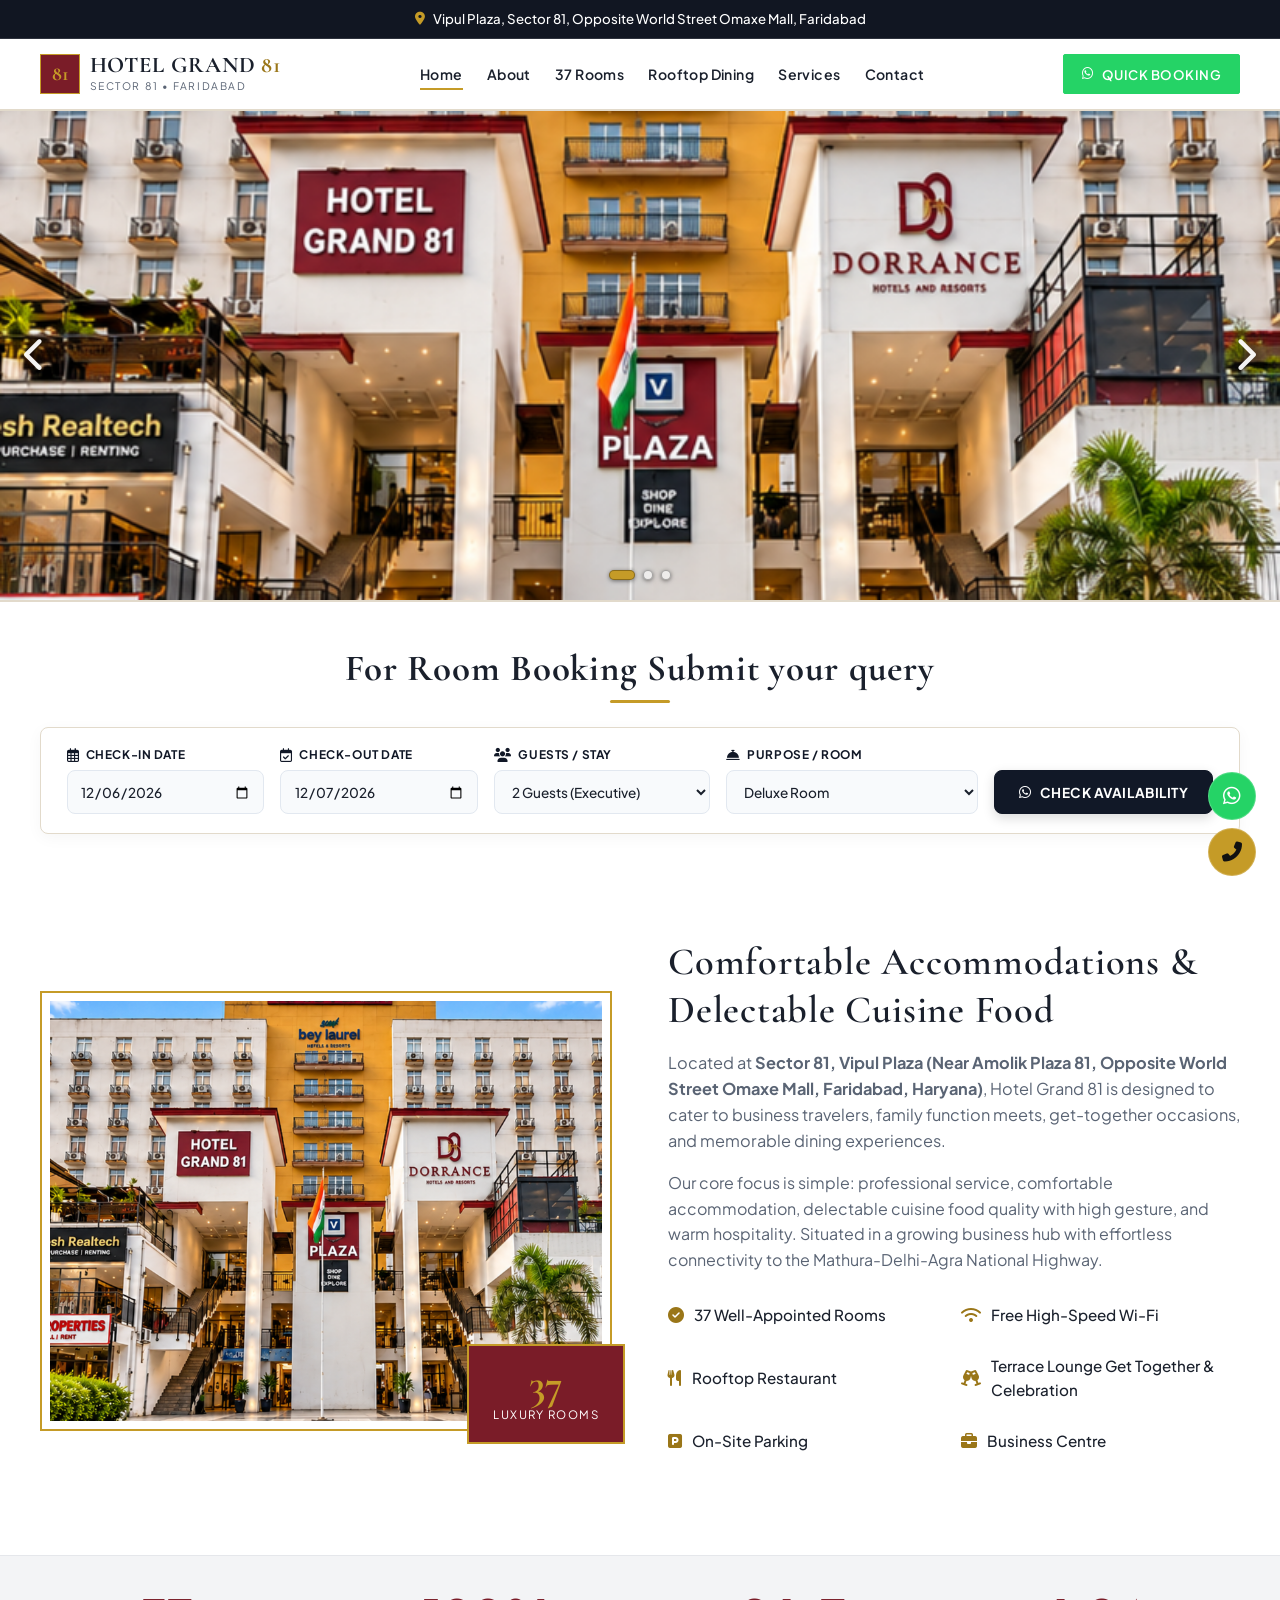
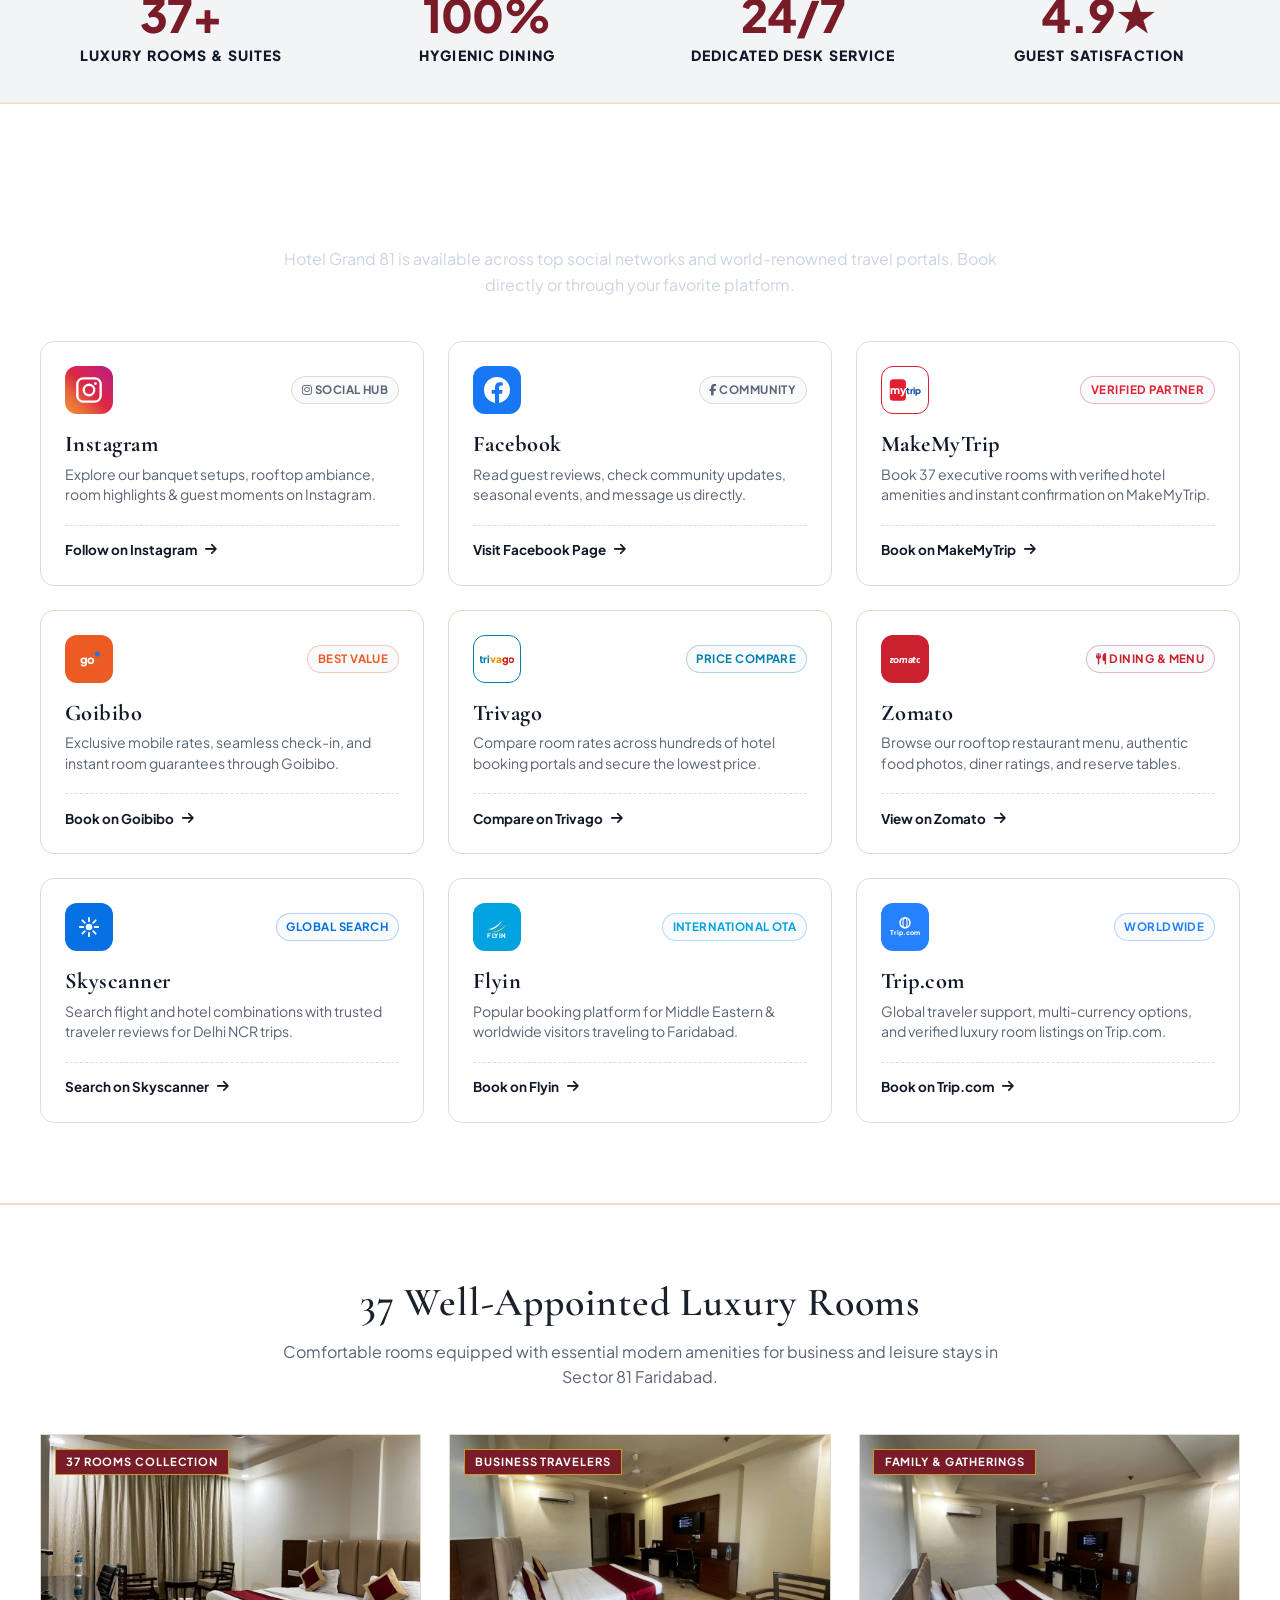
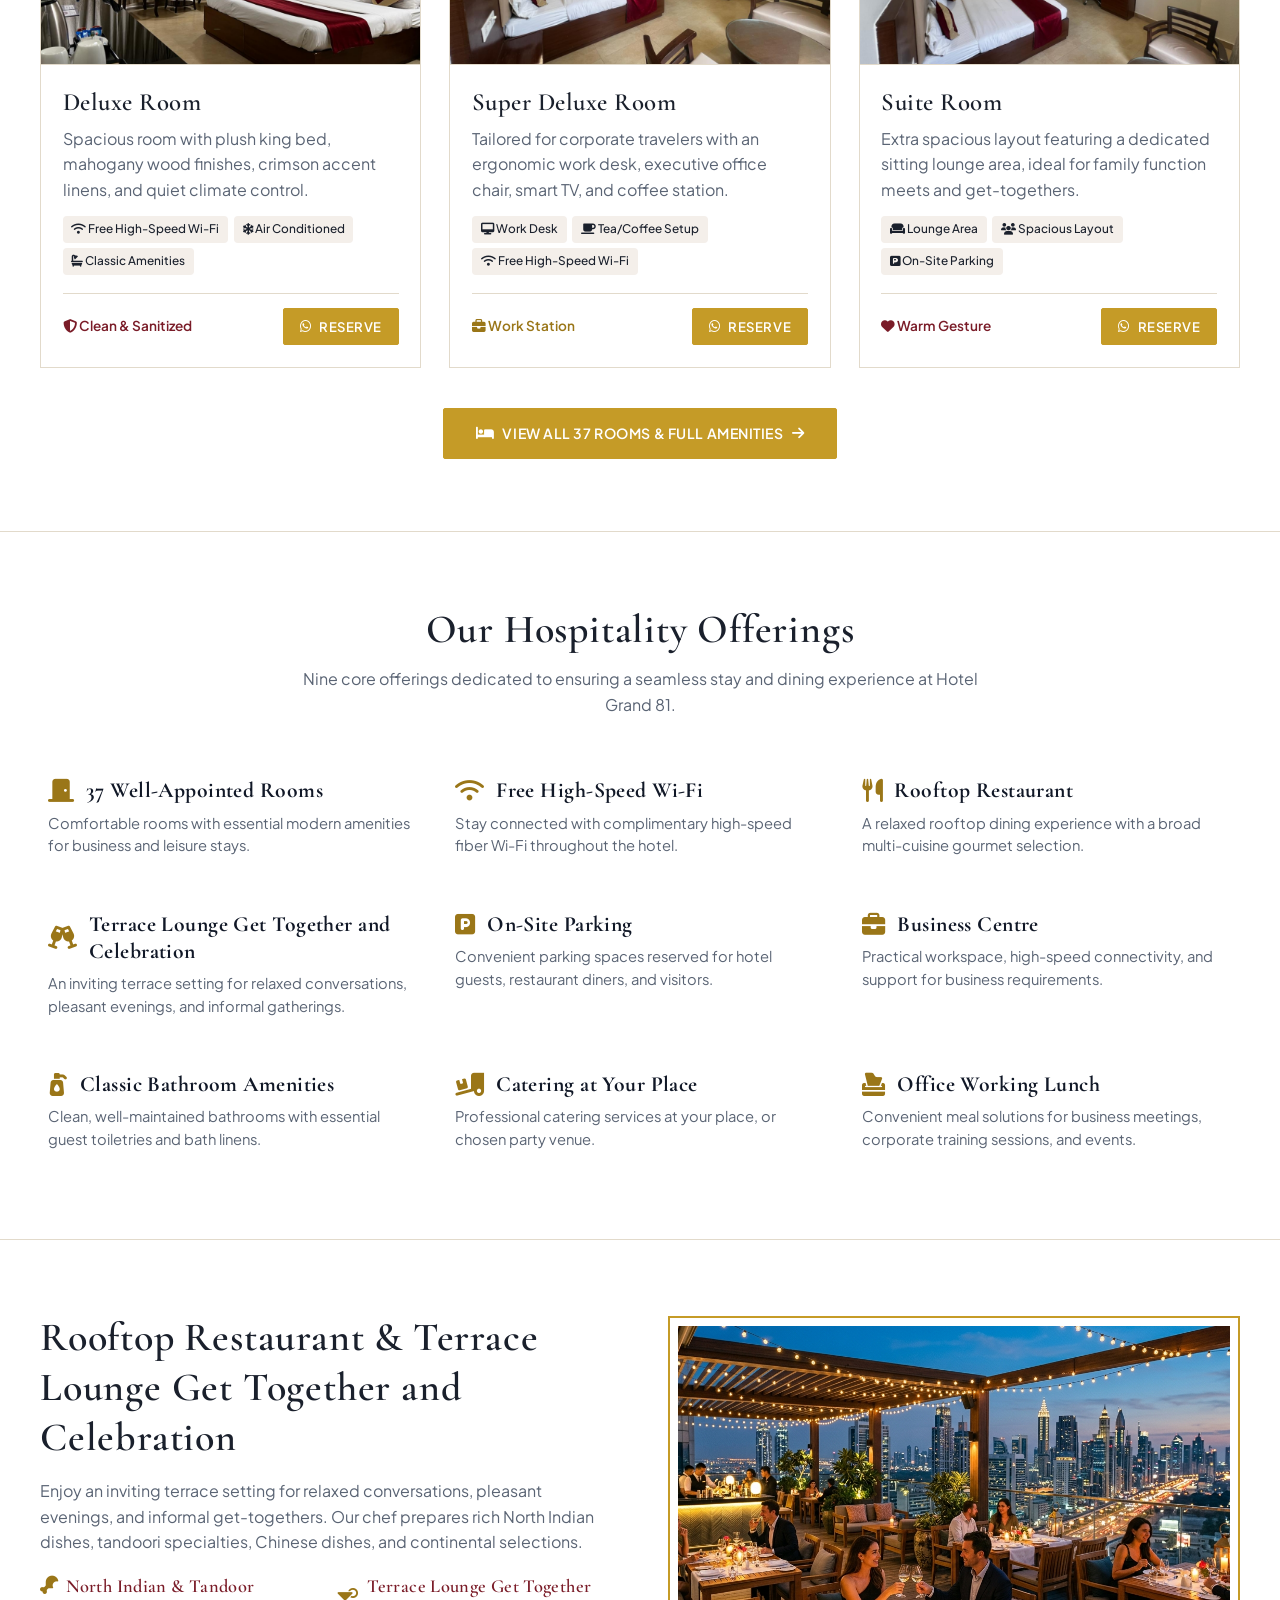
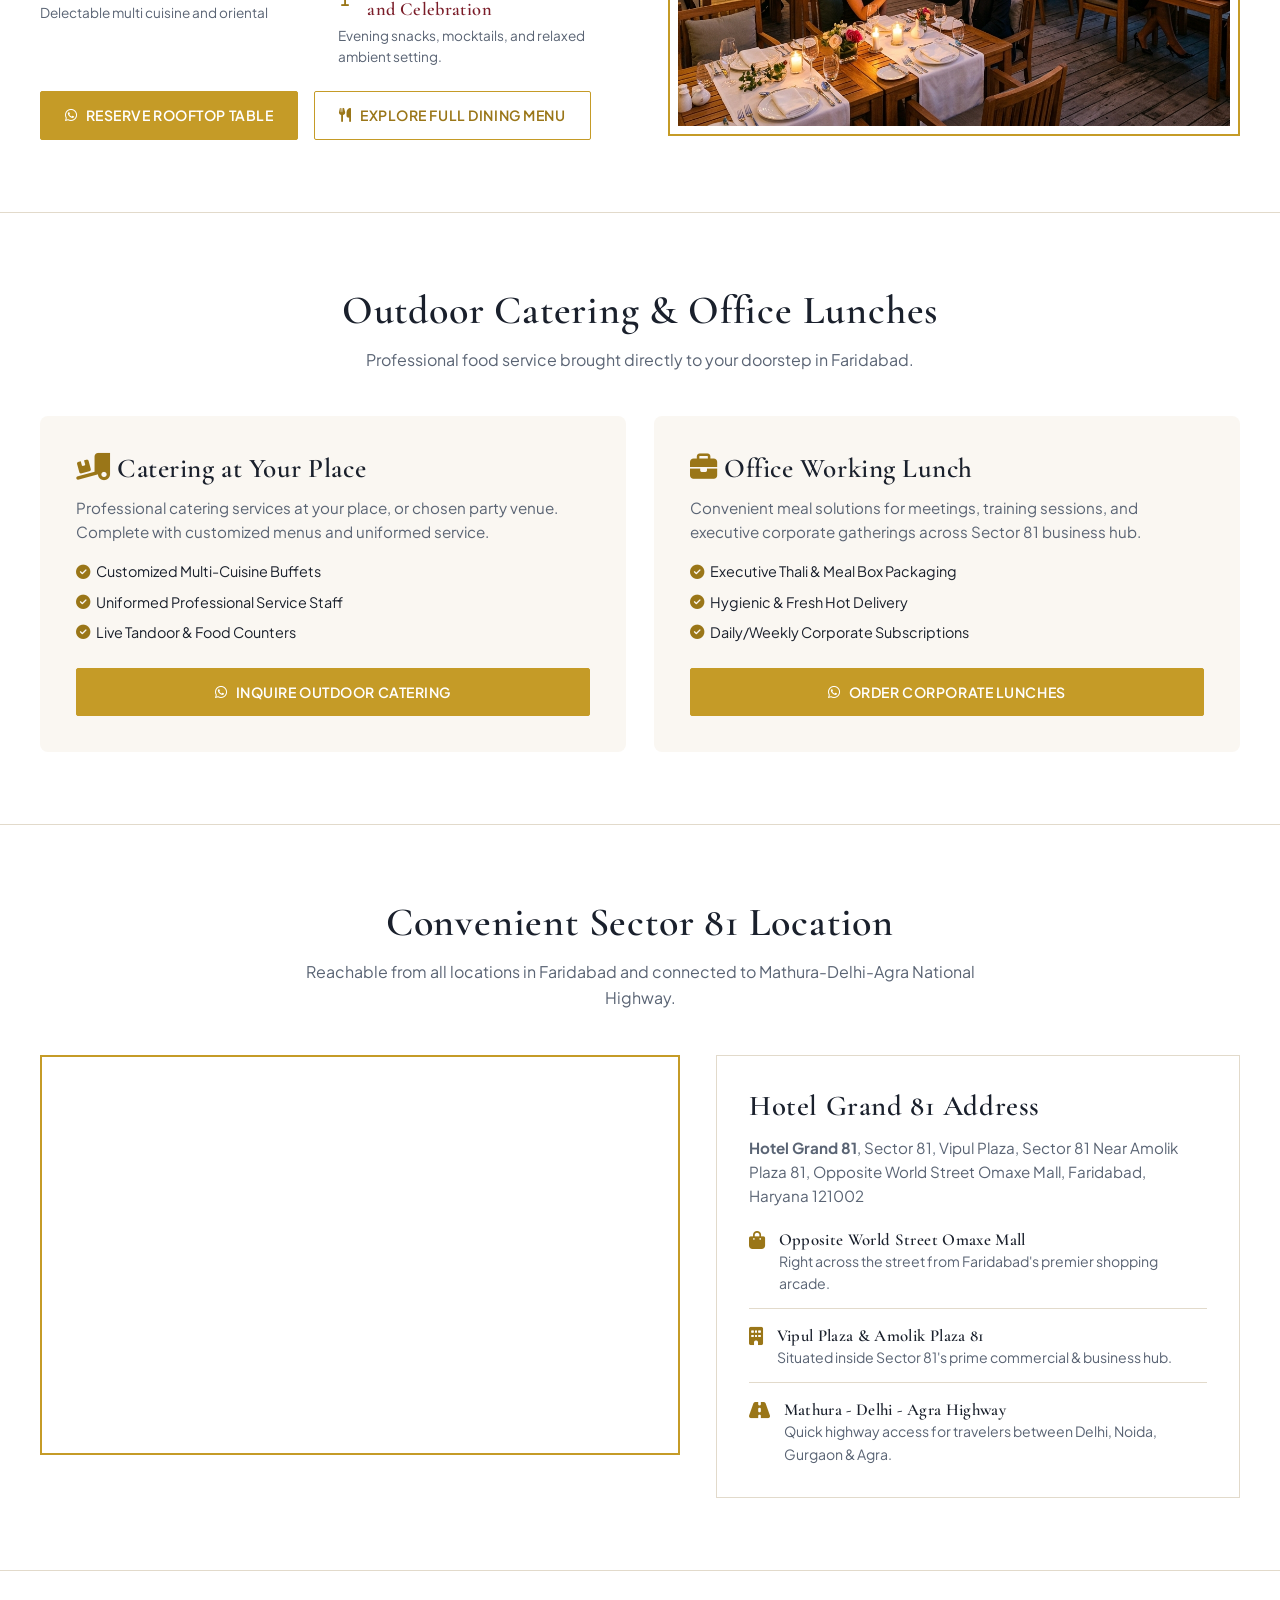
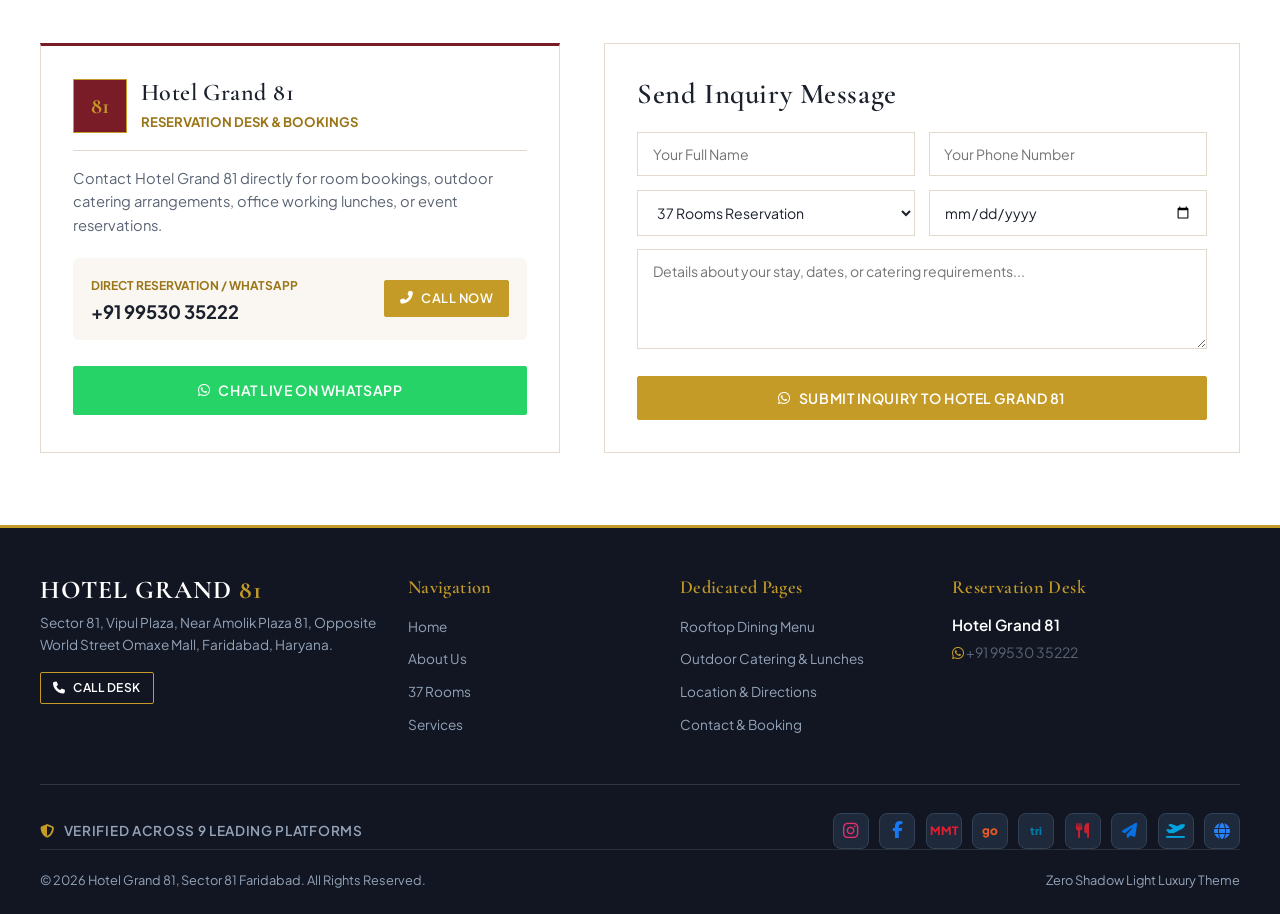
==== commit f201c924: "Add files via upload" ====
--- a/index.html
+++ b/index.html
@@ -4,7 +4,7 @@
     <meta charset="UTF-8">
     <meta name="viewport" content="width=device-width, initial-scale=1.0">
     <title>Hotel Grand 81 | Luxury Stay & Fine Dining in Sector 81 Faridabad</title>
-    <meta name="description" content="Hotel Grand 81, Vipul Plaza Sector 81 Faridabad offers 37 well-appointed luxury rooms, Multi-Cuisine Rooftop Restaurant, Terrace Lounge, Outdoor Catering & Office Working Lunches. Direct Mathura-Delhi-Agra NH access. Contact Mr. Pritam Khanna: +91 70424 20045.">
+    <meta name="description" content="Hotel Grand 81, Vipul Plaza Sector 81 Faridabad offers 37 well-appointed luxury rooms, Rooftop Restaurant, Terrace Lounge, Outdoor Catering & Office Working Lunches. Direct Mathura-Delhi-Agra NH access. Contact Hotel Grand 81: +91 99530 35222.">
     
     <!-- Font Awesome Icons -->
     <link rel="stylesheet" href="https://cdnjs.cloudflare.com/ajax/libs/font-awesome/6.4.0/css/all.min.css">
@@ -23,11 +23,11 @@
                 </div>
                 <div class="ticker-item">
                     <i class="fas fa-phone-alt" style="color:var(--primary-gold);"></i> 
-                    <span>Mr. Pritam Khanna: <a href="tel:7042420045" style="color:#FFF; font-weight:700; text-decoration:underline;">+91 70424 20045</a></span>
+                    <span>Hotel Grand 81: <a href="tel:9953035222" style="color:#FFF; font-weight:700; text-decoration:underline;">+91 99530 35222</a></span>
                 </div>
                 <div class="ticker-item">
-                    <i class="fas fa-mobile-alt" style="color:var(--primary-gold);"></i> 
-                    <span>Direct Call / WhatsApp: <a href="tel:8959373839" style="color:#FFF; font-weight:700; text-decoration:underline;">+91 89593 73839</a></span>
+                    <i class="fab fa-whatsapp" style="color:var(--primary-gold);"></i> 
+                    <span>WhatsApp Inquiry: <a href="https://wa.me/919953035222" style="color:#FFF; font-weight:700; text-decoration:underline;">+91 99530 35222</a></span>
                 </div>
                 <div class="ticker-item">
                     <i class="fas fa-road" style="color:var(--primary-gold);"></i> 
@@ -61,7 +61,7 @@
 
             <!-- Header Action Button (Hidden on Mobile) & Mobile Menu Toggle -->
             <div style="display: flex; gap: 0.75rem; align-items: center;">
-                <a href="https://wa.me/917042420045?text=Hello%20Mr.%20Pritam%20Khanna,%20I%20want%20to%20inquire%20about%20booking%20at%20Hotel%20Grand%2081." target="_blank" class="btn btn-whatsapp nav-cta-btn" style="padding: 0.55rem 1.1rem; font-size: 0.82rem;">
+                <a href="https://wa.me/919953035222?text=Hello%20Hotel%20Grand%2081,%20I%20want%20to%20inquire%20about%20booking." target="_blank" class="btn btn-whatsapp nav-cta-btn" style="padding: 0.55rem 1.1rem; font-size: 0.82rem;">
                     <i class="fab fa-whatsapp"></i> Quick Booking
                 </a>
                 <button class="mobile-menu-btn" id="mobileMenuBtn" aria-label="Toggle Navigation">
@@ -112,6 +112,9 @@
     <!-- QUICK RESERVATION BAR -->
     <div class="booking-strip-container">
         <div class="container">
+            <div class="booking-section-header">
+                <h2 class="booking-section-title">For Room Booking Submit your query</h2>
+            </div>
             <div class="booking-strip">
                 <form id="quickBookingForm" class="booking-form">
                     <div class="form-group">
@@ -134,10 +137,10 @@
                     <div class="form-group">
                         <label for="roomType"><i class="fas fa-concierge-bell"></i> Purpose / Room</label>
                         <select id="roomType">
-                            <option value="Deluxe Executive Room">Deluxe Executive Room</option>
-                            <option value="Premium Luxury King Room">Premium Luxury King Room</option>
-                            <option value="Family Function Meet Stay">Family Function Meet Stay</option>
-                            <option value="Corporate Business Stay">Corporate Business Stay</option>
+                            <option value="Deluxe Room">Deluxe Room</option>
+                            <option value="Super Deluxe Room">Super Deluxe Room</option>
+                            <option value="Suite Room">Suite Room</option>
+                            <option value="Corporate / Event Stay">Corporate / Event Stay</option>
                         </select>
                     </div>
                     <button type="submit" class="btn btn-primary" style="height: 44px;">
@@ -172,8 +175,8 @@
                     <div class="about-features-grid">
                         <div class="about-feature-box"><i class="fas fa-check-circle"></i> 37 Well-Appointed Rooms</div>
                         <div class="about-feature-box"><i class="fas fa-wifi"></i> Free High-Speed Wi-Fi</div>
-                        <div class="about-feature-box"><i class="fas fa-utensils"></i> Multi-Cuisine Rooftop</div>
-                        <div class="about-feature-box"><i class="fas fa-glass-cheers"></i> Terrace Lounge</div>
+                        <div class="about-feature-box"><i class="fas fa-utensils"></i> Rooftop Restaurant</div>
+                        <div class="about-feature-box"><i class="fas fa-glass-cheers"></i> Terrace Lounge Get Together & Celebration</div>
                         <div class="about-feature-box"><i class="fas fa-parking"></i> On-Site Parking</div>
                         <div class="about-feature-box"><i class="fas fa-briefcase"></i> Business Centre</div>
                     </div>
@@ -400,20 +403,20 @@
                 <!-- Room 1 -->
                 <div class="room-card">
                     <div class="room-img-container">
-                        <img src="images/room1.jpg" alt="Deluxe King Room Hotel Grand 81" class="gallery-trigger" data-img="images/room1.jpg" data-caption="Executive Deluxe Room with King Bed & Classic Amenities">
+                        <img src="images/room1.jpg" alt="Deluxe Room Hotel Grand 81" class="gallery-trigger" data-img="images/room1.jpg" data-caption="Deluxe Room with King Bed & Classic Amenities">
                         <div class="room-tag">37 Rooms Collection</div>
                     </div>
                     <div class="room-content">
-                        <h3 class="room-title">Executive Deluxe Room</h3>
+                        <h3 class="room-title">Deluxe Room</h3>
                         <p>Spacious room with plush king bed, mahogany wood finishes, crimson accent linens, and quiet climate control.</p>
                         <div class="room-chips">
-                            <span class="room-chip"><i class="fas fa-wifi"></i> Free Wi-Fi</span>
+                            <span class="room-chip"><i class="fas fa-wifi"></i> Free High-Speed Wi-Fi</span>
                             <span class="room-chip"><i class="fas fa-snowflake"></i> Air Conditioned</span>
                             <span class="room-chip"><i class="fas fa-bath"></i> Classic Amenities</span>
                         </div>
                         <div class="room-footer">
                             <span style="font-size: 0.85rem; font-weight: 600; color: var(--maroon-accent);"><i class="fas fa-shield-alt"></i> Clean & Sanitized</span>
-                            <a href="https://wa.me/917042420045?text=Hi%20Mr.%20Pritam%20Khanna,%20I%20want%20to%20reserve%20the%20Executive%20Deluxe%20Room." target="_blank" class="btn btn-outline" style="padding: 0.4rem 0.9rem; font-size: 0.8rem;">
+                            <a href="https://wa.me/919953035222?text=Hi%20Hotel%20Grand%2081,%20I%20want%20to%20reserve%20the%20Deluxe%20Room." target="_blank" class="btn btn-primary" style="padding: 0.45rem 1rem; font-size: 0.82rem;">
                                 <i class="fab fa-whatsapp"></i> Reserve
                             </a>
                         </div>
@@ -423,20 +426,20 @@
                 <!-- Room 2 -->
                 <div class="room-card">
                     <div class="room-img-container">
-                        <img src="images/room2.jpg" alt="Corporate Business Suite Hotel Grand 81" class="gallery-trigger" data-img="images/room2.jpg" data-caption="Corporate Business Suite with Work Desk & TV">
+                        <img src="images/room2.jpg" alt="Super Deluxe Room Hotel Grand 81" class="gallery-trigger" data-img="images/room2.jpg" data-caption="Super Deluxe Room with Work Desk & TV">
                         <div class="room-tag">Business Travelers</div>
                     </div>
                     <div class="room-content">
-                        <h3 class="room-title">Corporate Work Suite</h3>
+                        <h3 class="room-title">Super Deluxe Room</h3>
                         <p>Tailored for corporate travelers with an ergonomic work desk, executive office chair, smart TV, and coffee station.</p>
                         <div class="room-chips">
                             <span class="room-chip"><i class="fas fa-desktop"></i> Work Desk</span>
                             <span class="room-chip"><i class="fas fa-coffee"></i> Tea/Coffee Setup</span>
-                            <span class="room-chip"><i class="fas fa-wifi"></i> High-Speed Wi-Fi</span>
+                            <span class="room-chip"><i class="fas fa-wifi"></i> Free High-Speed Wi-Fi</span>
                         </div>
                         <div class="room-footer">
                             <span style="font-size: 0.85rem; font-weight: 600; color: var(--primary-gold-dark);"><i class="fas fa-briefcase"></i> Work Station</span>
-                            <a href="https://wa.me/917042420045?text=Hi%20Mr.%20Pritam%20Khanna,%20I%20want%20to%20reserve%20the%20Corporate%20Work%20Suite." target="_blank" class="btn btn-outline" style="padding: 0.4rem 0.9rem; font-size: 0.8rem;">
+                            <a href="https://wa.me/919953035222?text=Hi%20Hotel%20Grand%2081,%20I%20want%20to%20reserve%20the%20Super%20Deluxe%20Room." target="_blank" class="btn btn-primary" style="padding: 0.45rem 1rem; font-size: 0.82rem;">
                                 <i class="fab fa-whatsapp"></i> Reserve
                             </a>
                         </div>
@@ -446,11 +449,11 @@
                 <!-- Room 3 -->
                 <div class="room-card">
                     <div class="room-img-container">
-                        <img src="images/room3.jpg" alt="Spacious Family Suite Hotel Grand 81" class="gallery-trigger" data-img="images/room3.jpg" data-caption="Spacious Family Suite with Seating Lounge Area">
+                        <img src="images/room3.jpg" alt="Suite Room Hotel Grand 81" class="gallery-trigger" data-img="images/room3.jpg" data-caption="Suite Room with Seating Lounge Area">
                         <div class="room-tag">Family & Gatherings</div>
                     </div>
                     <div class="room-content">
-                        <h3 class="room-title">Spacious Family Suite</h3>
+                        <h3 class="room-title">Suite Room</h3>
                         <p>Extra spacious layout featuring a dedicated sitting lounge area, ideal for family function meets and get-togethers.</p>
                         <div class="room-chips">
                             <span class="room-chip"><i class="fas fa-couch"></i> Lounge Area</span>
@@ -459,7 +462,7 @@
                         </div>
                         <div class="room-footer">
                             <span style="font-size: 0.85rem; font-weight: 600; color: var(--maroon-accent);"><i class="fas fa-heart"></i> Warm Gesture</span>
-                            <a href="https://wa.me/917042420045?text=Hi%20Mr.%20Pritam%20Khanna,%20I%20want%20to%20reserve%20the%20Spacious%20Family%20Suite." target="_blank" class="btn btn-outline" style="padding: 0.4rem 0.9rem; font-size: 0.8rem;">
+                            <a href="https://wa.me/919953035222?text=Hi%20Hotel%20Grand%2081,%20I%20want%20to%20reserve%20the%20Suite%20Room." target="_blank" class="btn btn-primary" style="padding: 0.45rem 1rem; font-size: 0.82rem;">
                                 <i class="fab fa-whatsapp"></i> Reserve
                             </a>
                         </div>
@@ -499,7 +502,7 @@
                 <div class="offering-card">
                     <div class="offering-header">
                         <div class="offering-icon"><i class="fas fa-wifi"></i></div>
-                        <h3 class="offering-title">Free Wi-Fi</h3>
+                        <h3 class="offering-title">Free High-Speed Wi-Fi</h3>
                     </div>
                     <p class="offering-desc">Stay connected with complimentary high-speed fiber Wi-Fi throughout the hotel.</p>
                 </div>
@@ -507,7 +510,7 @@
                 <div class="offering-card">
                     <div class="offering-header">
                         <div class="offering-icon"><i class="fas fa-utensils"></i></div>
-                        <h3 class="offering-title">Multi-Cuisine Rooftop</h3>
+                        <h3 class="offering-title">Rooftop Restaurant</h3>
                     </div>
                     <p class="offering-desc">A relaxed rooftop dining experience with a broad multi-cuisine gourmet selection.</p>
                 </div>
@@ -515,7 +518,7 @@
                 <div class="offering-card">
                     <div class="offering-header">
                         <div class="offering-icon"><i class="fas fa-glass-cheers"></i></div>
-                        <h3 class="offering-title">Terrace Lounge</h3>
+                        <h3 class="offering-title">Terrace Lounge Get Together and Celebration</h3>
                     </div>
                     <p class="offering-desc">An inviting terrace setting for relaxed conversations, pleasant evenings, and informal gatherings.</p>
                 </div>
@@ -549,7 +552,7 @@
                         <div class="offering-icon"><i class="fas fa-truck-loading"></i></div>
                         <h3 class="offering-title">Catering at Your Place</h3>
                     </div>
-                    <p class="offering-desc">Professional catering services at your home, office, or chosen party venue.</p>
+                    <p class="offering-desc">Professional catering services at your place, or chosen party venue.</p>
                 </div>
                 <!-- 9 -->
                 <div class="offering-card">
@@ -568,7 +571,7 @@
         <div class="container">
             <div class="dining-grid">
                 <div>
-                    <h2 style="font-size: 2.5rem; margin-bottom: 1rem;">Multi-Cuisine Rooftop Restaurant & Terrace Lounge</h2>
+                    <h2 style="font-size: 2.5rem; margin-bottom: 1rem;">Rooftop Restaurant & Terrace Lounge Get Together and Celebration</h2>
                     <p style="margin-bottom: 1.25rem;">
                         Enjoy an inviting terrace setting for relaxed conversations, pleasant evenings, and informal get-togethers. Our chef prepares rich North Indian dishes, tandoori specialties, Chinese dishes, and continental selections.
                     </p>
@@ -576,16 +579,16 @@
                     <div class="dining-box-grid">
                         <div class="dining-box">
                             <h4><i class="fas fa-drumstick-bite"></i> North Indian & Tandoor</h4>
-                            <p style="font-size: 0.85rem;">Delicious gravies, biryanis, and fresh tandoori breads.</p>
+                            <p style="font-size: 0.85rem;">Delectable multi cuisine and oriental</p>
                         </div>
                         <div class="dining-box">
-                            <h4><i class="fas fa-cocktail"></i> Terrace Lounge</h4>
+                            <h4><i class="fas fa-cocktail"></i> Terrace Lounge Get Together and Celebration</h4>
                             <p style="font-size: 0.85rem;">Evening snacks, mocktails, and relaxed ambient setting.</p>
                         </div>
                     </div>
 
                     <div style="display: flex; gap: 1rem; flex-wrap: wrap;">
-                        <a href="https://wa.me/917042420045?text=Hi%20Mr.%20Pritam%20Khanna,%20I%20would%20like%20to%20reserve%20a%20table%20at%20the%20Rooftop%20Restaurant." target="_blank" class="btn btn-primary">
+                        <a href="https://wa.me/919953035222?text=Hi%20Hotel%20Grand%2081,%20I%20would%20like%20to%20reserve%20a%20table%20at%20the%20Rooftop%20Restaurant." target="_blank" class="btn btn-primary">
                             <i class="fab fa-whatsapp"></i> Reserve Rooftop Table
                         </a>
                         <a href="dining.html" class="btn btn-outline">
@@ -595,7 +598,7 @@
                 </div>
 
                 <div class="dining-img-frame">
-                    <img src="images/rooftop.jpg" alt="Rooftop Dining at Hotel Grand 81" class="gallery-trigger" data-img="images/rooftop.jpg" data-caption="Multi-Cuisine Rooftop Restaurant & Terrace Lounge">
+                    <img src="images/rooftop.jpg" alt="Rooftop Dining at Hotel Grand 81" class="gallery-trigger" data-img="images/rooftop.jpg" data-caption="Rooftop Restaurant & Terrace Lounge Get Together and Celebration">
                 </div>
             </div>
         </div>
@@ -617,7 +620,7 @@
                     <div>
                         <h3 style="color: var(--text-main);"><i class="fas fa-truck-loading" style="color: var(--primary-gold-dark);"></i> Catering at Your Place</h3>
                         <p style="font-size: 0.95rem;">
-                            Professional catering services at your home, office, or chosen event venue. Complete with customized menus and uniformed service.
+                            Professional catering services at your place, or chosen party venue. Complete with customized menus and uniformed service.
                         </p>
                         <ul class="service-list">
                             <li><i class="fas fa-check-circle"></i> Customized Multi-Cuisine Buffets</li>
@@ -625,7 +628,7 @@
                             <li><i class="fas fa-check-circle"></i> Live Tandoor & Food Counters</li>
                         </ul>
                     </div>
-                    <a href="https://wa.me/917042420045?text=Hi%20Mr.%20Pritam%20Khanna,%20I%20am%20inquiring%20about%20Catering%20at%20My%20Place." target="_blank" class="btn btn-outline" style="width: 100%;">
+                    <a href="https://wa.me/919953035222?text=Hi%20Hotel%20Grand%2081,%20I%20am%20inquiring%20about%20Catering%20at%20My%20Place." target="_blank" class="btn btn-primary" style="width: 100%; justify-content: center;">
                         <i class="fab fa-whatsapp"></i> Inquire Outdoor Catering
                     </a>
                 </div>
@@ -643,7 +646,7 @@
                             <li><i class="fas fa-check-circle"></i> Daily/Weekly Corporate Subscriptions</li>
                         </ul>
                     </div>
-                    <a href="https://wa.me/917042420045?text=Hi%20Mr.%20Pritam%20Khanna,%20I%20am%20inquiring%20about%20Office%20Working%20Lunches." target="_blank" class="btn btn-outline" style="width: 100%;">
+                    <a href="https://wa.me/919953035222?text=Hi%20Hotel%20Grand%2081,%20I%20am%20inquiring%20about%20Office%20Working%20Lunches." target="_blank" class="btn btn-primary" style="width: 100%; justify-content: center;">
                         <i class="fab fa-whatsapp"></i> Order Corporate Lunches
                     </a>
                 </div>
@@ -707,34 +710,26 @@
                 <!-- Manager Card -->
                 <div class="contact-info-card">
                     <div class="manager-row">
-                        <div class="manager-avatar">PK</div>
+                        <div class="manager-avatar">81</div>
                         <div>
-                            <h3 style="font-size: 1.5rem; color: var(--text-main);">Mr. Pritam Khanna</h3>
-                            <span style="font-size: 0.82rem; color: var(--primary-gold-dark); text-transform: uppercase; font-weight: 700;">Hotel Manager & Bookings</span>
+                            <h3 style="font-size: 1.5rem; color: var(--text-main);">Hotel Grand 81</h3>
+                            <span style="font-size: 0.82rem; color: var(--primary-gold-dark); text-transform: uppercase; font-weight: 700;">Reservation Desk & Bookings</span>
                         </div>
                     </div>
 
                     <p style="font-size: 0.92rem; margin-bottom: 1.25rem;">
-                        Contact Mr. Pritam Khanna directly for room bookings, outdoor catering arrangements, office working lunches, or event reservations.
+                        Contact Hotel Grand 81 directly for room bookings, outdoor catering arrangements, office working lunches, or event reservations.
                     </p>
 
-                    <a href="tel:7042420045" class="phone-btn-card">
+                    <a href="tel:9953035222" class="phone-btn-card">
                         <div>
-                            <span style="font-size: 0.75rem; color: var(--primary-gold-dark); text-transform: uppercase; font-weight: 700;">Primary Contact</span>
-                            <div style="font-size: 1.15rem; font-weight: 700; color: var(--text-main);">+91 70424 20045</div>
-                        </div>
-                        <div class="btn btn-primary" style="padding: 0.45rem 0.9rem; font-size: 0.8rem;"><i class="fas fa-phone-alt"></i> Call</div>
-                    </a>
-
-                    <a href="tel:8959373839" class="phone-btn-card">
-                        <div>
-                            <span style="font-size: 0.75rem; color: var(--primary-gold-dark); text-transform: uppercase; font-weight: 700;">Secondary Contact</span>
-                            <div style="font-size: 1.15rem; font-weight: 700; color: var(--text-main);">+91 89593 73839</div>
-                        </div>
-                        <div class="btn btn-outline" style="padding: 0.45rem 0.9rem; font-size: 0.8rem;"><i class="fas fa-mobile-alt"></i> Call</div>
-                    </a>
-
-                    <a href="https://wa.me/917042420045?text=Hello%20Mr.%20Pritam%20Khanna,%20I%20am%20contacting%20you%20for%20a%20booking%20inquiry." target="_blank" class="btn btn-whatsapp" style="width: 100%; justify-content: center; margin-top: 1rem;">
+                            <span style="font-size: 0.75rem; color: var(--primary-gold-dark); text-transform: uppercase; font-weight: 700;">Direct Reservation / WhatsApp</span>
+                            <div style="font-size: 1.15rem; font-weight: 700; color: var(--text-main);">+91 99530 35222</div>
+                        </div>
+                        <div class="btn btn-primary" style="padding: 0.45rem 0.9rem; font-size: 0.8rem;"><i class="fas fa-phone-alt"></i> Call Now</div>
+                    </a>
+
+                    <a href="https://wa.me/919953035222?text=Hello%20Hotel%20Grand%2081,%20I%20am%20contacting%20you%20for%20a%20booking%20inquiry." target="_blank" class="btn btn-whatsapp" style="width: 100%; justify-content: center; margin-top: 1rem;">
                         <i class="fab fa-whatsapp"></i> Chat Live on WhatsApp
                     </a>
                 </div>
@@ -761,7 +756,7 @@
                             <textarea id="inqMessage" class="form-field" style="min-height: 100px;" placeholder="Details about your stay, dates, or catering requirements..."></textarea>
                         </div>
                         <button type="submit" class="btn btn-primary" style="width: 100%;">
-                            <i class="fab fa-whatsapp"></i> Submit Inquiry to Mr. Pritam Khanna
+                            <i class="fab fa-whatsapp"></i> Submit Inquiry to Hotel Grand 81
                         </button>
                     </form>
                 </div>
@@ -779,7 +774,7 @@
                         Sector 81, Vipul Plaza, Near Amolik Plaza 81, Opposite World Street Omaxe Mall, Faridabad, Haryana.
                     </p>
                     <div style="display: flex; gap: 0.5rem;">
-                        <a href="tel:7042420045" class="btn btn-outline" style="padding: 0.35rem 0.75rem; font-size: 0.75rem; color: #FFFFFF; border-color: var(--primary-gold);"><i class="fas fa-phone"></i> Call Desk</a>
+                        <a href="tel:9953035222" class="btn btn-outline" style="padding: 0.35rem 0.75rem; font-size: 0.75rem; color: #FFFFFF; border-color: var(--primary-gold);"><i class="fas fa-phone"></i> Call Desk</a>
                     </div>
                 </div>
 
@@ -804,10 +799,9 @@
                 </div>
 
                 <div>
-                    <h4>Manager Contact</h4>
-                    <p style="color: #FFFFFF; font-weight: 600; font-size: 0.95rem;">Mr. Pritam Khanna</p>
-                    <p style="font-size: 0.88rem; margin-top: 0.25rem;"><i class="fas fa-phone-alt" style="color: var(--primary-gold);"></i> +91 70424 20045</p>
-                    <p style="font-size: 0.88rem; margin-top: 0.25rem;"><i class="fas fa-mobile-alt" style="color: var(--primary-gold);"></i> +91 89593 73839</p>
+                    <h4>Reservation Desk</h4>
+                    <p style="color: #FFFFFF; font-weight: 600; font-size: 0.95rem;">Hotel Grand 81</p>
+                    <p style="font-size: 0.88rem; margin-top: 0.25rem;"><i class="fab fa-whatsapp" style="color: var(--primary-gold);"></i> +91 99530 35222</p>
                 </div>
             </div>
 
@@ -856,10 +850,10 @@
 
     <!-- FLOATING CONTACT BUTTONS -->
     <div class="floating-actions">
-        <a href="https://wa.me/917042420045?text=Hello%20Mr.%20Pritam%20Khanna,%20I%20am%20inquiring%20from%20the%20Hotel%20Grand%2081%20website." target="_blank" class="floating-btn floating-whatsapp" title="WhatsApp Chat">
+        <a href="https://wa.me/919953035222?text=Hello%20Hotel%20Grand%2081,%20I%20am%20inquiring%20from%20the%20Hotel%20Grand%2081%20website." target="_blank" class="floating-btn floating-whatsapp" title="WhatsApp Chat">
             <i class="fab fa-whatsapp"></i>
         </a>
-        <a href="tel:7042420045" class="floating-btn floating-call" title="Call Hotel Desk">
+        <a href="tel:9953035222" class="floating-btn floating-call" title="Call Hotel Desk">
             <i class="fas fa-phone-alt"></i>
         </a>
     </div>
--- a/style.css
+++ b/style.css
@@ -44,6 +44,9 @@
     scroll-behavior: smooth;
     font-size: 16px;
     background-color: #FFFFFF;
+    overflow-x: clip;
+    width: 100%;
+    max-width: 100%;
 }
 
 body {
@@ -51,7 +54,11 @@
     background-color: #FFFFFF;
     color: var(--text-main);
     line-height: 1.6;
-    overflow-x: hidden;
+    overflow-x: clip;
+    width: 100%;
+    max-width: 100%;
+    position: relative;
+    -webkit-text-size-adjust: 100%;
 }
 
 /* TYPOGRAPHY */
@@ -80,8 +87,10 @@
 /* LAYOUT CONTAINER */
 .container {
     max-width: 1240px;
+    width: 100%;
     margin: 0 auto;
     padding: 0 1.25rem;
+    box-sizing: border-box;
 }
 
 .section-padding {
@@ -173,12 +182,17 @@
     min-height: 38px;
     position: relative;
     z-index: 1100;
+    overflow: hidden;
+    width: 100%;
+    max-width: 100vw;
 }
 
 .top-bar-ticker {
     position: relative;
     min-height: 38px;
     width: 100%;
+    max-width: 100%;
+    overflow: hidden;
     display: flex;
     align-items: center;
     justify-content: center;
@@ -189,6 +203,7 @@
     top: 0;
     left: 0;
     width: 100%;
+    max-width: 100%;
     height: 100%;
     display: flex;
     align-items: center;
@@ -202,6 +217,10 @@
     transition: opacity 0.4s ease, visibility 0.4s ease;
     white-space: nowrap;
     text-align: center;
+    overflow: hidden;
+    text-overflow: ellipsis;
+    padding: 0 0.75rem;
+    box-sizing: border-box;
 }
 
 .ticker-item.active {
@@ -371,7 +390,7 @@
     width: 100%;
     height: 100%;
     display: block;
-    object-fit: fill;
+    object-fit: cover;
 }
 
 .hero-slide-overlay {
@@ -413,7 +432,7 @@
 
 .slider-dots {
     position: absolute;
-    bottom: 3.2rem;
+    bottom: 1.25rem;
     left: 50%;
     transform: translateX(-50%);
     z-index: 20;
@@ -438,19 +457,45 @@
     border-radius: 5px;
 }
 
-/* QUICK BOOKING STRIP - SLIGHT OVERLAP ON IMAGE */
+/* QUICK BOOKING STRIP - POSITIONED CLEANLY BELOW HERO IMAGE */
 .booking-strip-container {
-    margin-top: -2.2rem;
-    margin-bottom: 1.5rem;
+    margin-top: 2.75rem;
+    margin-bottom: 2rem;
     position: relative;
     z-index: 35;
 }
 
+.booking-section-header {
+    text-align: center;
+    margin-bottom: 1.5rem;
+}
+
+.booking-section-title {
+    font-family: var(--font-heading);
+    font-size: 2.3rem;
+    font-weight: 700;
+    color: var(--text-main);
+    letter-spacing: 0.02em;
+    line-height: 1.25;
+    position: relative;
+    display: inline-block;
+}
+
+.booking-section-title::after {
+    content: '';
+    display: block;
+    width: 60px;
+    height: 3px;
+    background: var(--primary-gold);
+    margin: 0.5rem auto 0;
+    border-radius: 2px;
+}
+
 .booking-strip {
     background: #FFFFFF;
-    border: 1.5px solid #D1D5DB;
-    border-radius: 14px;
-    box-shadow: 0 12px 32px rgba(0, 0, 0, 0.09);
+    border: 1px solid var(--border-light);
+    border-radius: 8px;
+    box-shadow: 0 4px 16px rgba(0, 0, 0, 0.04);
     padding: 1.15rem 1.6rem;
 }
 
@@ -681,11 +726,12 @@
 }
 
 .room-chip {
-    font-size: 0.72rem;
-    background: var(--bg-surface-alt);
-    border: 1px solid var(--border-light);
-    color: var(--text-muted);
-    padding: 0.18rem 0.5rem;
+    font-size: 0.74rem;
+    background: #F4EFEA;
+    border: none;
+    border-radius: 4px;
+    color: var(--text-main);
+    padding: 0.25rem 0.55rem;
     font-weight: 500;
 }
 
@@ -783,20 +829,33 @@
 .dining-box-grid {
     display: grid;
     grid-template-columns: 1fr 1fr;
-    gap: 0.85rem;
-    margin: 1.25rem 0;
+    gap: 1.5rem;
+    margin: 1.25rem 0 1.5rem 0;
 }
 
 .dining-box {
-    background: var(--bg-surface);
-    border: 1px solid var(--border-light);
-    padding: 0.85rem;
+    background: transparent;
+    border: none;
+    padding: 0;
 }
 
 .dining-box h4 {
-    font-size: 1.05rem;
+    font-size: 1.15rem;
+    color: var(--maroon-accent);
+    margin-bottom: 0.35rem;
+    display: flex;
+    align-items: center;
+    gap: 0.5rem;
+}
+
+.dining-box h4 i {
     color: var(--primary-gold-dark);
-    margin-bottom: 0.2rem;
+}
+
+.dining-box p {
+    font-size: 0.92rem;
+    color: var(--text-muted);
+    line-height: 1.5;
 }
 
 /* SERVICES */
@@ -807,13 +866,14 @@
 }
 
 .service-card {
-    background: var(--bg-surface);
-    border: 1px solid var(--border-light);
-    border-top: 3px solid var(--primary-gold);
-    padding: 2rem;
+    background: #FAF7F2;
+    border: none;
+    border-radius: 8px;
+    padding: 2.25rem;
     display: flex;
     flex-direction: column;
     justify-content: space-between;
+    transition: var(--transition-normal);
 }
 
 .service-card h3 {
@@ -933,14 +993,16 @@
     display: flex;
     align-items: center;
     justify-content: space-between;
-    background: #FFFFFF;
-    border: 1px solid var(--border-light);
-    padding: 0.75rem 1rem;
+    background: #FAF7F2;
+    border: none;
+    border-radius: 6px;
+    padding: 0.85rem 1.15rem;
     margin-bottom: 0.65rem;
+    transition: var(--transition-fast);
 }
 
 .phone-btn-card:hover {
-    border-color: var(--primary-gold);
+    background: #F4EFE6;
 }
 
 .inquiry-card {
@@ -1332,8 +1394,8 @@
 }
 
 .amenity-card {
-    background: #FFFFFF;
-    border: 1px solid var(--border-light);
+    background: #FAF7F2;
+    border: none;
     border-radius: 8px;
     padding: 1.4rem;
     text-align: center;
@@ -1341,9 +1403,8 @@
 }
 
 .amenity-card:hover {
-    border-color: var(--primary-gold);
+    background: #F4EFE6;
     transform: translateY(-3px);
-    box-shadow: 0 6px 20px rgba(0, 0, 0, 0.06);
 }
 
 .amenity-card i {
@@ -1389,149 +1450,6 @@
 
 .distance-table tr:last-child td {
     border-bottom: none;
-}
-
-/* MOBILE SPECIFIC REFINEMENTS */
-@media (max-width: 768px) {
-    .platforms-grid {
-        grid-template-columns: repeat(3, 1fr);
-        gap: 0.75rem;
-    }
-    .stats-grid {
-        grid-template-columns: repeat(2, 1fr);
-    }
-    .testimonial-grid {
-        grid-template-columns: 1fr;
-    }
-    .amenities-spec-grid {
-        grid-template-columns: repeat(2, 1fr);
-    }
-    .menu-grid {
-        grid-template-columns: 1fr;
-    }
-    .page-banner-title {
-        font-size: 2.2rem;
-    }
-    .nav-cta-btn {
-        display: none !important;
-    }
-
-    .navbar {
-        height: 64px;
-    }
-
-    .logo-badge {
-        width: 36px;
-        height: 36px;
-        font-size: 1.1rem;
-    }
-
-    .logo-title {
-        font-size: 1.25rem;
-    }
-
-    .logo-sub {
-        font-size: 0.6rem;
-    }
-
-    .nav-links {
-        display: none;
-        position: absolute;
-        top: 64px;
-        left: 0;
-        width: 100%;
-        background: var(--bg-surface);
-        border-bottom: 2px solid var(--primary-gold);
-        flex-direction: column;
-        padding: 1.25rem 0;
-        gap: 0.85rem;
-    }
-
-    .nav-links.active {
-        display: flex;
-    }
-
-    .mobile-menu-btn {
-        display: block;
-    }
-
-    .top-bar {
-        min-height: 34px;
-    }
-
-    .ticker-item {
-        font-size: 0.76rem;
-        padding: 0 0.5rem;
-    }
-
-    .hero-slider-section {
-        width: 100%;
-        aspect-ratio: 1 / 1;
-        height: auto;
-        max-height: none;
-        min-height: 0;
-    }
-
-    .hero-slide-title {
-        font-size: 1.95rem;
-    }
-
-    .hero-slide-desc {
-        font-size: 0.9rem;
-    }
-
-    .slider-arrow {
-        font-size: 1.8rem;
-    }
-
-    .slider-prev { left: 0.4rem; }
-    .slider-next { right: 0.4rem; }
-
-    .about-grid, .dining-grid, .location-grid, .contact-grid, .services-grid {
-        grid-template-columns: 1fr;
-        gap: 2rem;
-    }
-
-    .footer-grid {
-        grid-template-columns: 1fr;
-    }
-
-    .form-row {
-        grid-template-columns: 1fr;
-    }
-
-    .booking-strip-container {
-        margin-top: -1.5rem;
-    }
-
-    .booking-form {
-        grid-template-columns: 1fr 1fr;
-        gap: 0.85rem;
-    }
-
-    .booking-form button[type="submit"] {
-        grid-column: span 2;
-        width: 100%;
-    }
-}
-
-@media (max-width: 600px) {
-    .booking-strip-container {
-        margin-top: 0.5rem;
-        padding: 0 0.5rem;
-    }
-
-    .booking-strip {
-        padding: 1rem;
-    }
-
-    .booking-form {
-        grid-template-columns: 1fr;
-    }
-
-    .booking-form button[type="submit"] {
-        grid-column: span 1;
-    }
 }
 
 /* ==========================================================================
@@ -1701,15 +1619,443 @@
     border-color: var(--primary-gold);
 }
 
+/* ==========================================================================
+   RESPONSIVE DESIGN SYSTEM (TABLET & MOBILE)
+   ========================================================================== */
+
+/* TABLET REFINEMENTS (<= 992px) */
 @media (max-width: 992px) {
     .platforms-grid {
         grid-template-columns: repeat(2, 1fr);
     }
-}
-
-@media (max-width: 600px) {
-    .platforms-grid {
+    .footer-grid {
+        grid-template-columns: repeat(2, 1fr);
+        gap: 2rem;
+    }
+    .about-grid, .dining-grid, .location-grid, .contact-grid {
         grid-template-columns: 1fr;
-    }
-}
-
+        gap: 2.5rem;
+    }
+}
+
+/* MOBILE PHONE SYSTEM (<= 768px) */
+@media (max-width: 768px) {
+    /* -------------------------------------------------------------
+       ZERO SHADOWS & ZERO OUTLINES ON MOBILE (STRICT FIX)
+       ------------------------------------------------------------- */
+    *, *::before, *::after {
+        box-shadow: none !important;
+        outline: none !important;
+        -webkit-tap-highlight-color: transparent !important;
+    }
+
+    input, select, textarea, button, a {
+        outline: none !important;
+        box-shadow: none !important;
+    }
+
+    input:focus, select:focus, textarea:focus, button:focus, a:focus,
+    input:active, select:active, textarea:active, button:active, a:active {
+        outline: none !important;
+        box-shadow: none !important;
+        border-color: var(--primary-gold) !important;
+    }
+
+    /* All Cards, Buttons & Interactive Elements on Mobile */
+    .room-card,
+    .service-card,
+    .platform-card,
+    .menu-category-card,
+    .testimonial-card,
+    .amenity-card,
+    .contact-info-card,
+    .inquiry-card,
+    .modal-box,
+    .phone-btn-card,
+    .btn,
+    .btn-primary,
+    .btn-outline,
+    .btn-whatsapp,
+    .floating-btn,
+    .slider-dot {
+        box-shadow: none !important;
+        outline: none !important;
+    }
+
+    .platform-card:hover,
+    .room-card:hover,
+    .service-card:hover,
+    .menu-category-card:hover,
+    .testimonial-card:hover,
+    .amenity-card:hover {
+        transform: none !important;
+        box-shadow: none !important;
+    }
+
+    .slider-arrow {
+        filter: none !important;
+        outline: none !important;
+        box-shadow: none !important;
+        font-size: 1.8rem;
+    }
+
+    /* -------------------------------------------------------------
+       FULL MOBILE RESPONSIVENESS (100% WIDTH, ZERO HORIZONTAL SCROLL)
+       ------------------------------------------------------------- */
+    html, body {
+        overflow-x: clip !important;
+        width: 100% !important;
+        max-width: 100% !important;
+    }
+
+    .container {
+        padding: 0 1rem !important;
+        width: 100% !important;
+        max-width: 100% !important;
+        box-sizing: border-box !important;
+    }
+
+    /* Top Announcement Header Bar */
+    .top-bar {
+        min-height: 36px;
+        width: 100%;
+        overflow: hidden;
+    }
+
+    .top-bar-ticker {
+        min-height: 36px;
+        width: 100%;
+        overflow: hidden;
+    }
+
+    .ticker-item {
+        font-size: 0.72rem;
+        padding: 0 0.5rem;
+        line-height: 1.25;
+        white-space: normal;
+        text-align: center;
+        overflow: hidden;
+        text-overflow: ellipsis;
+    }
+
+    /* Navbar */
+    .navbar {
+        height: 64px;
+        width: 100%;
+    }
+
+    .logo-badge {
+        width: 36px;
+        height: 36px;
+        font-size: 1.1rem;
+    }
+
+    .logo-title {
+        font-size: 1.25rem;
+    }
+
+    .logo-sub {
+        font-size: 0.6rem;
+    }
+
+    .nav-cta-btn {
+        display: none !important;
+    }
+
+    .mobile-menu-btn {
+        display: flex;
+        align-items: center;
+        justify-content: center;
+        width: 38px;
+        height: 38px;
+        font-size: 1.2rem;
+        cursor: pointer;
+    }
+
+    .nav-links {
+        display: none;
+        position: absolute;
+        top: 64px;
+        left: 0;
+        width: 100%;
+        background: var(--bg-surface);
+        border-bottom: 2px solid var(--primary-gold);
+        flex-direction: column;
+        padding: 1.25rem 0;
+        gap: 0.85rem;
+        z-index: 999;
+    }
+
+    .nav-links.active {
+        display: flex;
+    }
+
+    /* Hero Continuous Slider */
+    .hero-slider-section {
+        width: 100%;
+        aspect-ratio: 1 / 1;
+        height: auto;
+        max-height: none;
+        min-height: 0;
+        overflow: hidden;
+    }
+
+    .hero-slide picture {
+        width: 100%;
+        height: 100%;
+        display: block;
+    }
+
+    .hero-slide-img {
+        width: 100%;
+        height: 100%;
+        display: block;
+        object-fit: cover !important;
+    }
+
+    .slider-dots {
+        bottom: 1.25rem;
+    }
+
+    .slider-prev { left: 0.25rem; }
+    .slider-next { right: 0.25rem; }
+
+    /* BOOKING STRIP: CLEAN, FLAT LUXURY DESIGN WITHOUT HEAVY SHADOW OR OUTLINE */
+    .booking-strip-container {
+        margin-top: 1.75rem;
+        margin-bottom: 1.75rem;
+        padding: 0;
+        width: 100%;
+    }
+
+    .booking-section-header {
+        margin-bottom: 1.15rem;
+    }
+
+    .booking-section-title {
+        font-size: 1.6rem;
+    }
+
+    .booking-strip {
+        background: #FDFBF7;
+        border: 1px solid var(--border-light) !important;
+        border-radius: 8px !important;
+        box-shadow: none !important;
+        outline: none !important;
+        padding: 1.25rem 1rem !important;
+        width: 100%;
+        box-sizing: border-box;
+    }
+
+    .booking-form {
+        grid-template-columns: 1fr !important;
+        gap: 0.85rem;
+        width: 100%;
+    }
+
+    .booking-form .form-group input,
+    .booking-form .form-group select {
+        height: 46px;
+        background: #FFFFFF;
+        border: 1px solid #D5D0C7 !important;
+        outline: none !important;
+        box-shadow: none !important;
+        border-radius: 6px;
+        font-size: 0.9rem;
+        width: 100%;
+        box-sizing: border-box;
+    }
+
+    .booking-form button[type="submit"] {
+        grid-column: span 1 !important;
+        width: 100% !important;
+        height: 48px;
+        border-radius: 6px;
+        border: none !important;
+        outline: none !important;
+        box-shadow: none !important;
+        font-size: 0.92rem;
+    }
+
+    /* ALL GRIDS ADAPT TO 1 COLUMN ON MOBILE */
+    .rooms-grid,
+    .services-grid,
+    .platforms-grid,
+    .menu-grid,
+    .testimonial-grid,
+    .about-grid,
+    .dining-grid,
+    .location-grid,
+    .contact-grid,
+    .form-row,
+    .footer-grid {
+        grid-template-columns: 1fr !important;
+        gap: 1.25rem;
+        width: 100% !important;
+    }
+
+    .stats-grid {
+        grid-template-columns: repeat(2, 1fr) !important;
+        gap: 1rem;
+    }
+
+    .stat-item h3 {
+        font-size: 2.2rem;
+    }
+
+    .stat-item p {
+        font-size: 0.78rem;
+    }
+
+    .amenities-spec-grid {
+        grid-template-columns: repeat(2, 1fr) !important;
+        gap: 0.75rem;
+    }
+
+    /* Buttons wrap long text smoothly without overflowing */
+    .btn {
+        white-space: normal !important;
+        text-align: center;
+        max-width: 100%;
+        box-sizing: border-box;
+    }
+
+    /* About Section */
+    .about-image-frame {
+        max-width: 100%;
+        overflow: hidden;
+        border-width: 1px;
+    }
+
+    .about-image-frame img {
+        height: auto;
+        max-height: 350px;
+        width: 100%;
+        object-fit: cover;
+    }
+
+    .about-badge {
+        right: 0 !important;
+        bottom: 0 !important;
+        padding: 0.75rem 1rem;
+    }
+
+    .about-badge-num {
+        font-size: 2rem;
+    }
+
+    .about-features-grid {
+        grid-template-columns: 1fr;
+        gap: 0.5rem;
+    }
+
+    /* Contact Section & Form */
+    .inquiry-card,
+    .contact-info-card {
+        padding: 1.25rem 1rem !important;
+        border: 1px solid var(--border-light) !important;
+        box-shadow: none !important;
+        outline: none !important;
+    }
+
+    .form-field {
+        box-shadow: none !important;
+        outline: none !important;
+        border: 1px solid #D5D0C7 !important;
+        background: #FFFFFF !important;
+        border-radius: 6px;
+    }
+
+    .phone-btn-card {
+        padding: 0.75rem 0.85rem;
+        box-shadow: none !important;
+        outline: none !important;
+    }
+
+    /* Distance table */
+    .distance-table {
+        display: block;
+        width: 100%;
+        overflow-x: auto;
+        -webkit-overflow-scrolling: touch;
+        font-size: 0.85rem;
+    }
+
+    /* Floating action buttons */
+    .floating-actions {
+        bottom: 1rem;
+        right: 1rem;
+    }
+
+    /* Section Spacing */
+    .section-padding {
+        padding: 3rem 0;
+    }
+
+    .section-title {
+        font-size: 2rem;
+    }
+
+    .page-banner {
+        padding: 3rem 0 2rem;
+    }
+
+    .page-banner-title {
+        font-size: 2rem;
+    }
+
+    .footer-platforms-bar {
+        flex-direction: column;
+        align-items: flex-start;
+        gap: 0.75rem;
+    }
+
+    .footer-bottom {
+        flex-direction: column;
+        gap: 0.75rem;
+        text-align: center;
+    }
+}
+
+/* COMPACT PHONES (<= 480px) */
+@media (max-width: 480px) {
+    .container {
+        padding: 0 0.85rem !important;
+    }
+
+    .stats-grid {
+        grid-template-columns: repeat(2, 1fr) !important;
+        gap: 0.75rem;
+    }
+
+    .stat-item h3 {
+        font-size: 1.85rem;
+    }
+
+    .stat-item p {
+        font-size: 0.72rem;
+    }
+
+    .about-badge {
+        padding: 0.5rem 0.75rem;
+    }
+
+    .about-badge-num {
+        font-size: 1.6rem;
+    }
+
+    .about-badge-txt {
+        font-size: 0.6rem;
+    }
+
+    .logo-title {
+        font-size: 1.15rem;
+    }
+
+    .logo-badge {
+        width: 32px;
+        height: 32px;
+        font-size: 1rem;
+    }
+}
+
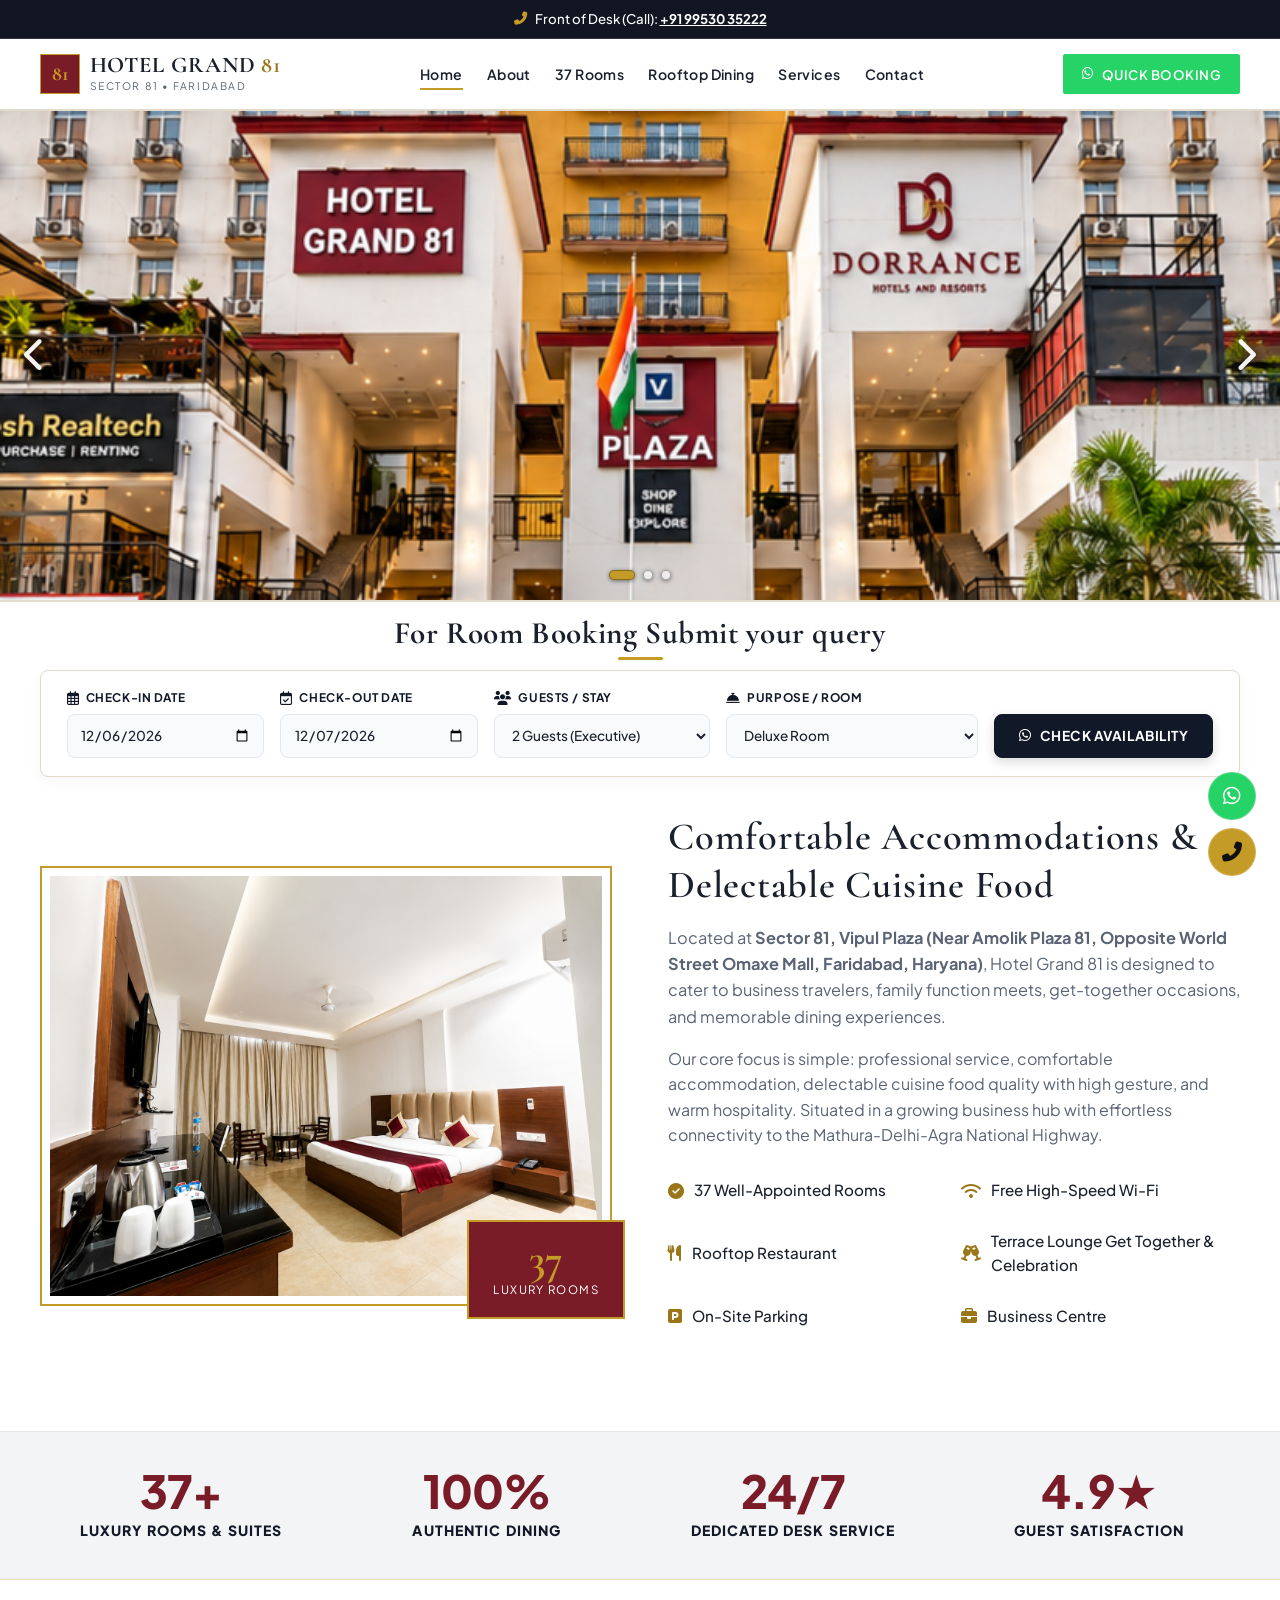
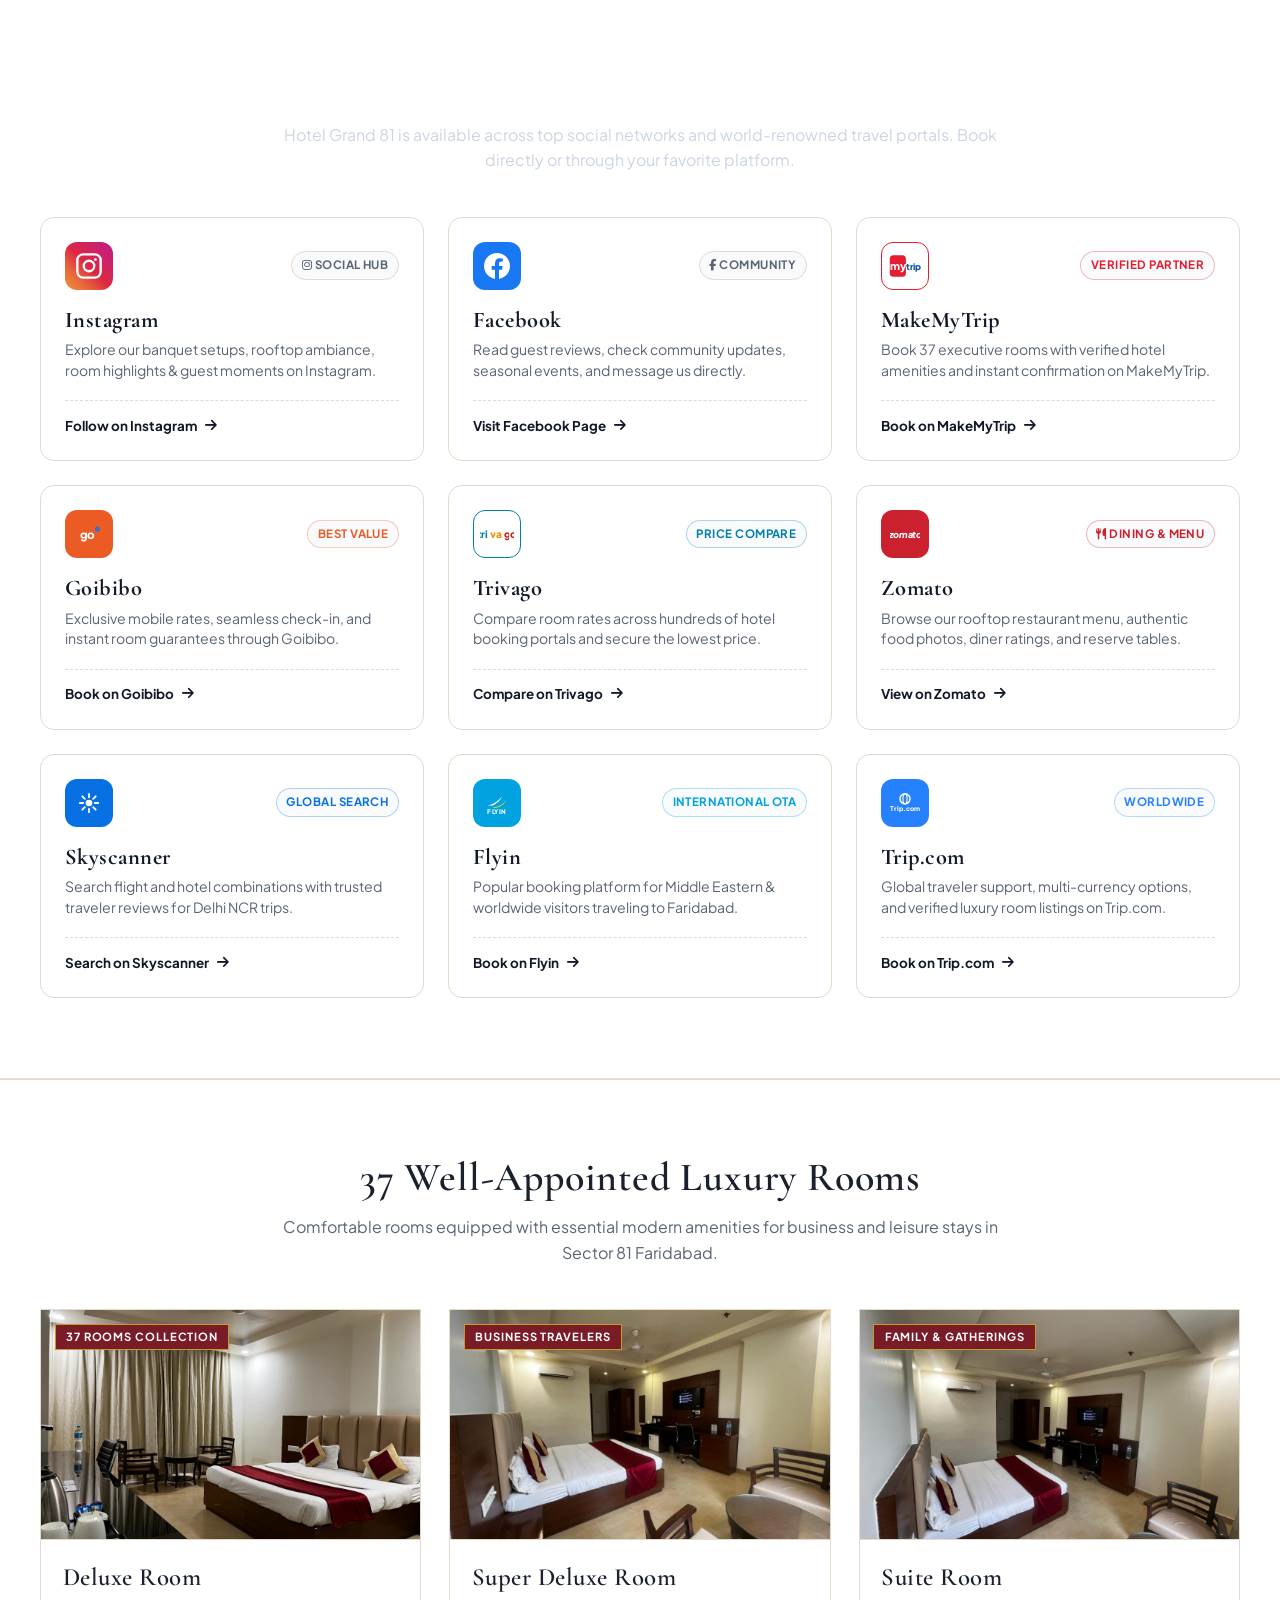
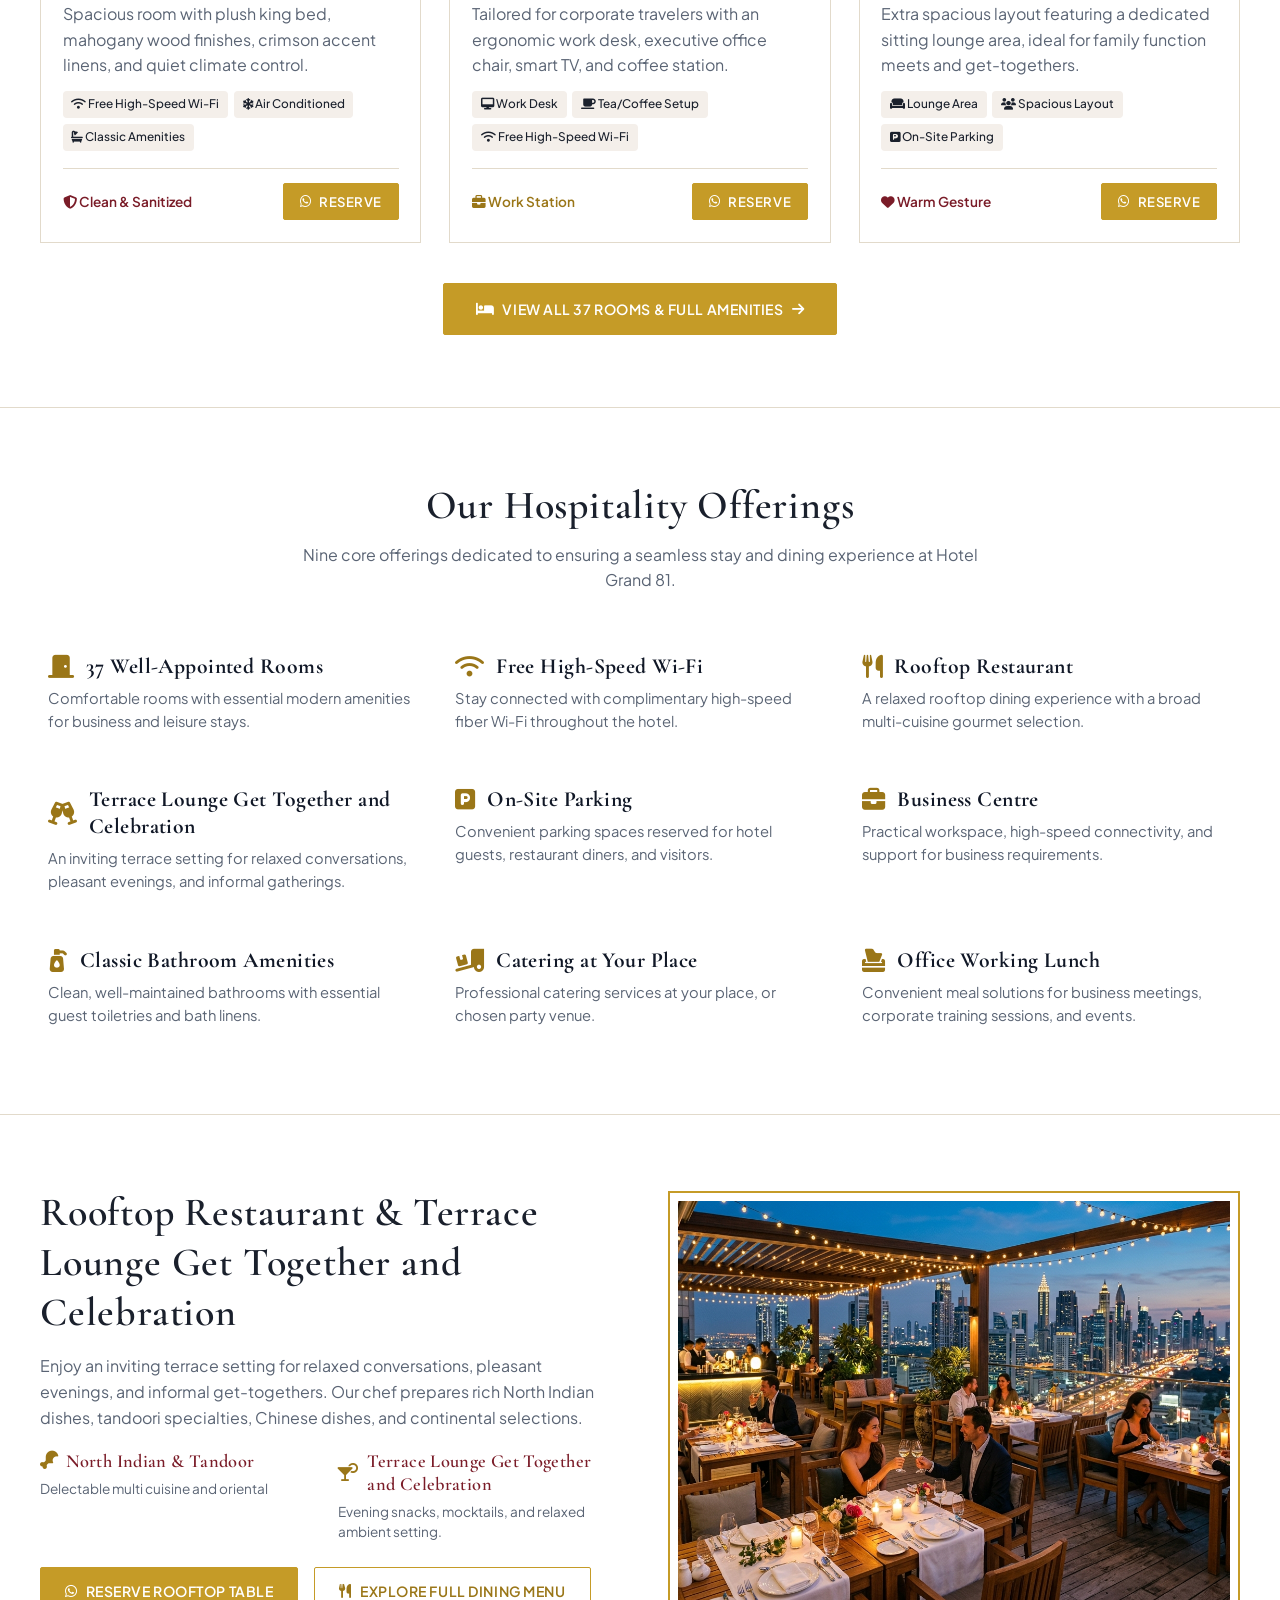
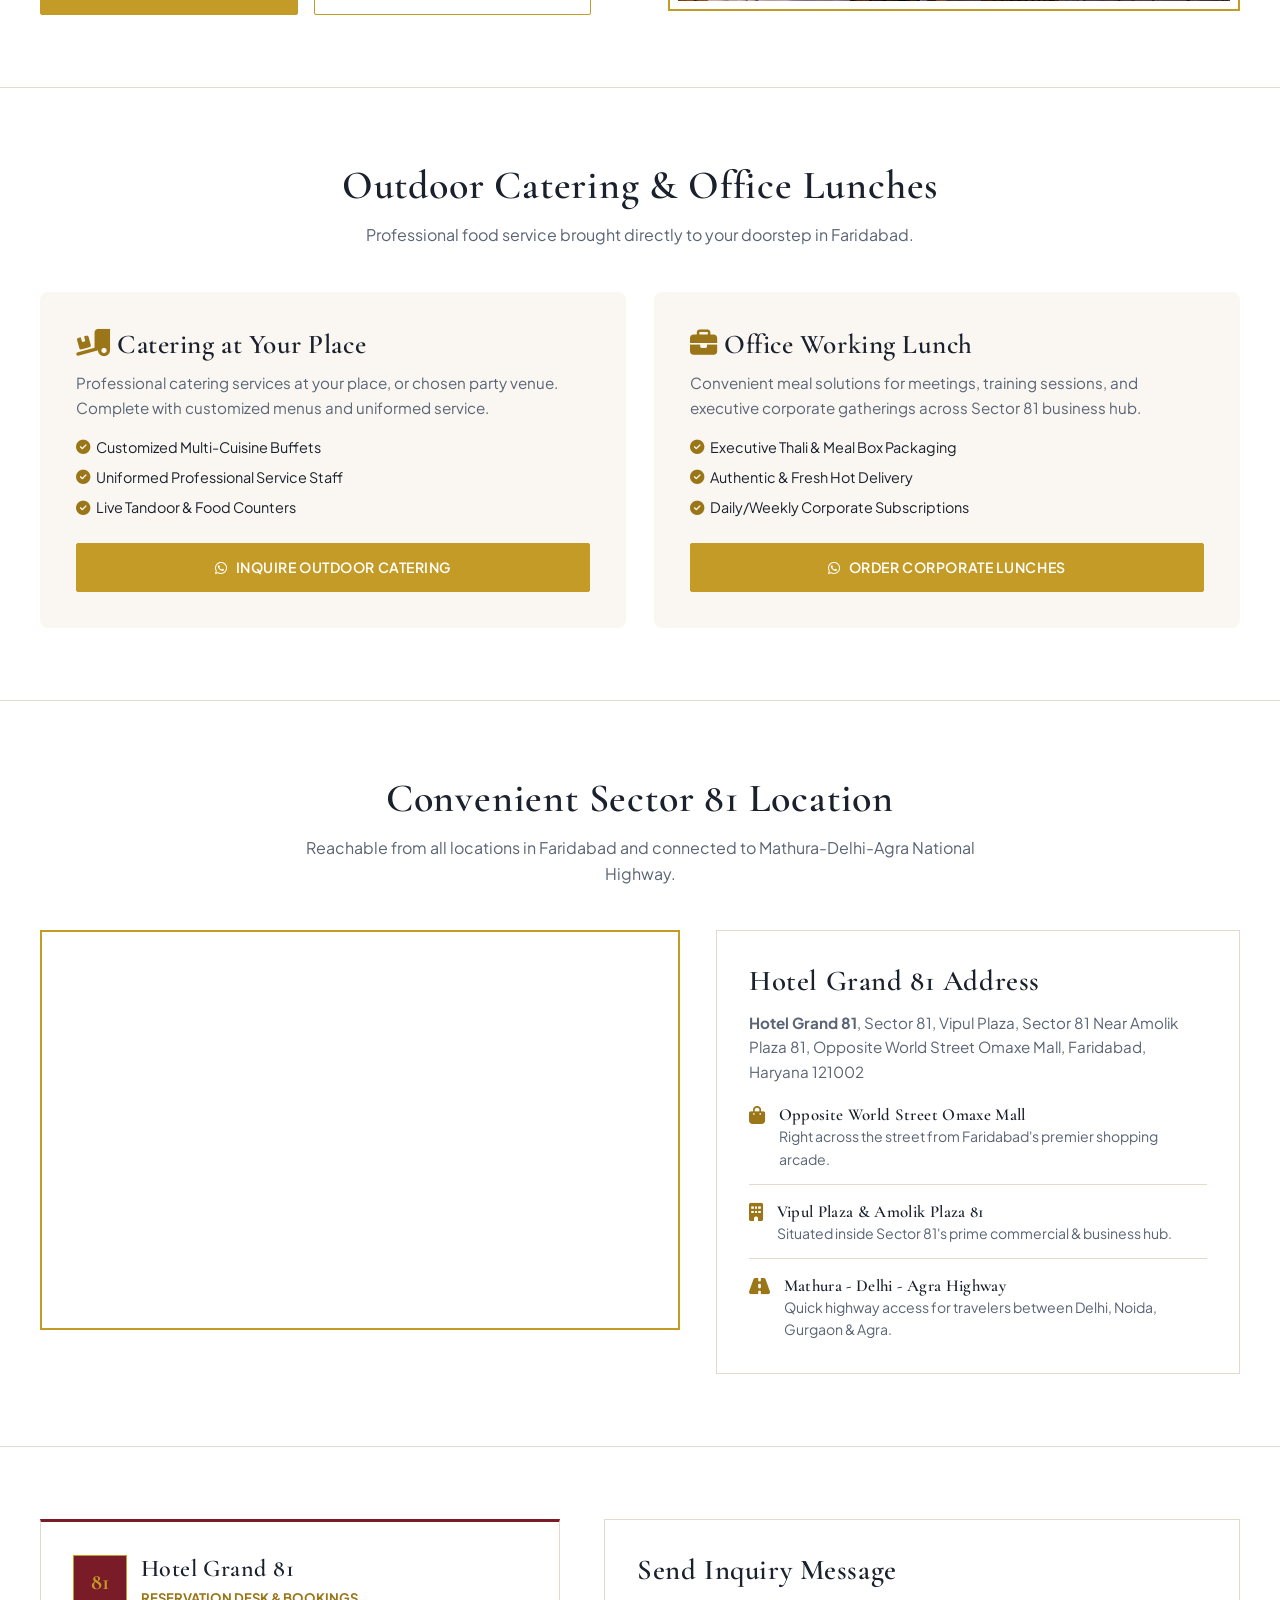
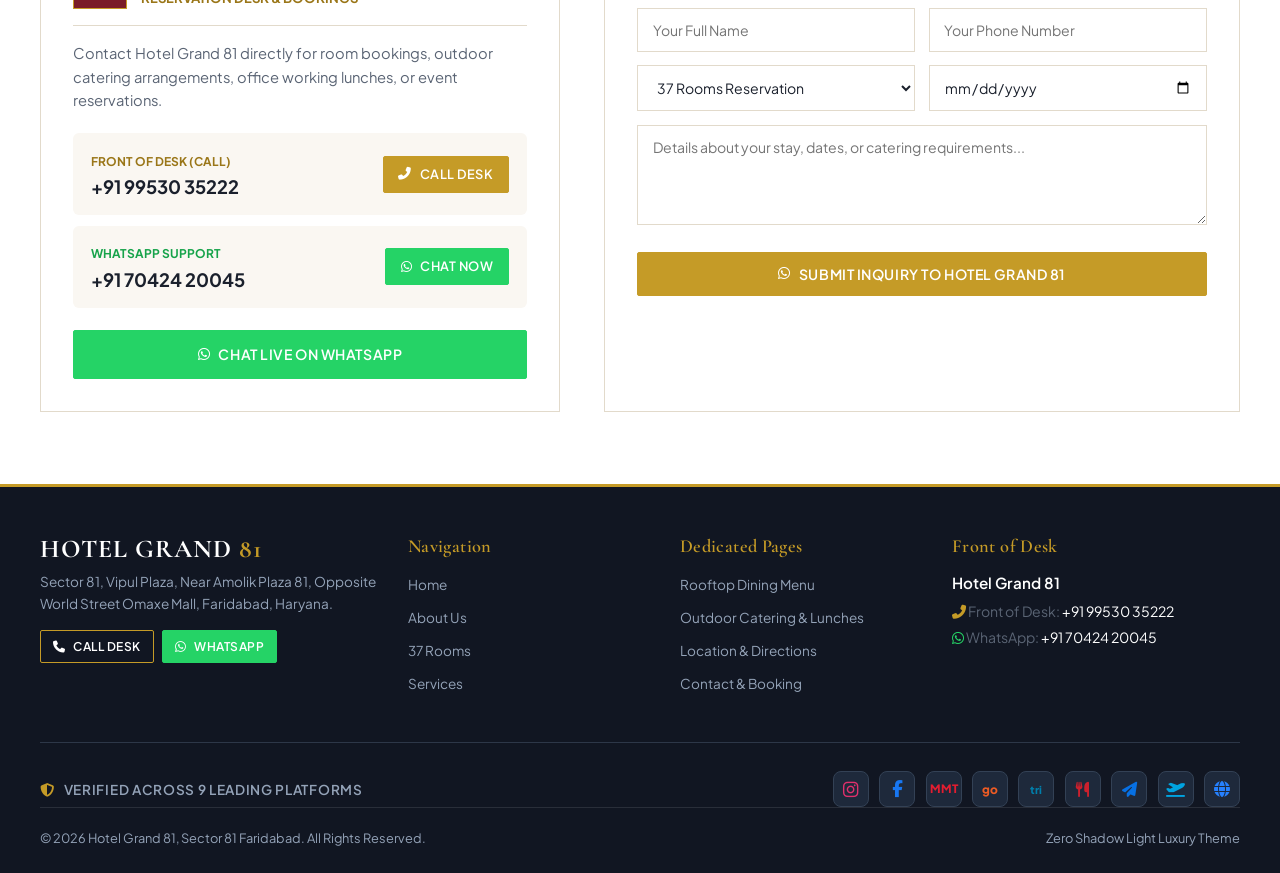
==== commit 1d8fc42d: "Add files via upload" ====
--- a/index.html
+++ b/index.html
@@ -1,16 +1,19 @@
 <!DOCTYPE html>
 <html lang="en">
+
 <head>
     <meta charset="UTF-8">
     <meta name="viewport" content="width=device-width, initial-scale=1.0">
     <title>Hotel Grand 81 | Luxury Stay & Fine Dining in Sector 81 Faridabad</title>
-    <meta name="description" content="Hotel Grand 81, Vipul Plaza Sector 81 Faridabad offers 37 well-appointed luxury rooms, Rooftop Restaurant, Terrace Lounge, Outdoor Catering & Office Working Lunches. Direct Mathura-Delhi-Agra NH access. Contact Hotel Grand 81: +91 99530 35222.">
-    
+    <meta name="description"
+        content="Hotel Grand 81, Vipul Plaza Sector 81 Faridabad offers 37 well-appointed luxury rooms, Rooftop Restaurant, Terrace Lounge, Outdoor Catering & Office Working Lunches. Direct Mathura-Delhi-Agra NH access. Contact Hotel Grand 81: +91 99530 35222.">
+
     <!-- Font Awesome Icons -->
     <link rel="stylesheet" href="https://cdnjs.cloudflare.com/ajax/libs/font-awesome/6.4.0/css/all.min.css">
     <!-- Light Luxury Theme CSS (Zero Shadows) -->
     <link rel="stylesheet" href="style.css">
 </head>
+
 <body>
 
     <!-- TOP ANNOUNCEMENT BAR WITH AUTO-SLIDING TICKER FOR MOBILE & DESKTOP -->
@@ -18,19 +21,21 @@
         <div class="container">
             <div class="top-bar-ticker" id="topBarTicker">
                 <div class="ticker-item active">
-                    <i class="fas fa-map-marker-alt" style="color:var(--primary-gold);"></i> 
+                    <i class="fas fa-map-marker-alt" style="color:var(--primary-gold);"></i>
                     <span>Vipul Plaza, Sector 81, Opposite World Street Omaxe Mall, Faridabad</span>
                 </div>
                 <div class="ticker-item">
-                    <i class="fas fa-phone-alt" style="color:var(--primary-gold);"></i> 
-                    <span>Hotel Grand 81: <a href="tel:9953035222" style="color:#FFF; font-weight:700; text-decoration:underline;">+91 99530 35222</a></span>
+                    <i class="fas fa-phone-alt" style="color:var(--primary-gold);"></i>
+                    <span>Front of Desk (Call): <a href="tel:9953035222"
+                            style="color:#FFF; font-weight:700; text-decoration:underline;">+91 99530 35222</a></span>
                 </div>
                 <div class="ticker-item">
-                    <i class="fab fa-whatsapp" style="color:var(--primary-gold);"></i> 
-                    <span>WhatsApp Inquiry: <a href="https://wa.me/919953035222" style="color:#FFF; font-weight:700; text-decoration:underline;">+91 99530 35222</a></span>
+                    <i class="fab fa-whatsapp" style="color:#25D366;"></i>
+                    <span>WhatsApp Desk: <a href="https://wa.me/917042420045" target="_blank"
+                            style="color:#FFF; font-weight:700; text-decoration:underline;">+91 70424 20045</a></span>
                 </div>
                 <div class="ticker-item">
-                    <i class="fas fa-road" style="color:var(--primary-gold);"></i> 
+                    <i class="fas fa-road" style="color:var(--primary-gold);"></i>
                     <span>Convenient Access to Mathura-Delhi-Agra National Highway</span>
                 </div>
             </div>
@@ -61,7 +66,9 @@
 
             <!-- Header Action Button (Hidden on Mobile) & Mobile Menu Toggle -->
             <div style="display: flex; gap: 0.75rem; align-items: center;">
-                <a href="https://wa.me/919953035222?text=Hello%20Hotel%20Grand%2081,%20I%20want%20to%20inquire%20about%20booking." target="_blank" class="btn btn-whatsapp nav-cta-btn" style="padding: 0.55rem 1.1rem; font-size: 0.82rem;">
+                <a href="https://wa.me/917042420045?text=Hello%20Hotel%20Grand%2081,%20I%20want%20to%20inquire%20about%20booking."
+                    target="_blank" class="btn btn-whatsapp nav-cta-btn"
+                    style="padding: 0.55rem 1.1rem; font-size: 0.82rem;">
                     <i class="fab fa-whatsapp"></i> Quick Booking
                 </a>
                 <button class="mobile-menu-btn" id="mobileMenuBtn" aria-label="Toggle Navigation">
@@ -74,12 +81,13 @@
     <!-- CONTINUOUS HERO IMAGE AUTO-SLIDER (RESPONSIVE: LAPTOP & PHONE IMAGES) -->
     <section id="home" class="hero-slider-section">
         <div class="hero-slider-container">
-            
+
             <!-- Slide 1 -->
             <div class="hero-slide active">
                 <picture>
                     <source media="(max-width: 768px)" srcset="images/Phone%201.png">
-                    <img src="images/laptop1_.png" alt="Hotel Grand 81 Luxury Stay & Hospitality" class="hero-slide-img">
+                    <img src="images/laptop1_.png" alt="Hotel Grand 81 Luxury Stay & Hospitality"
+                        class="hero-slide-img">
                 </picture>
             </div>
 
@@ -87,7 +95,8 @@
             <div class="hero-slide">
                 <picture>
                     <source media="(max-width: 768px)" srcset="images/phone%202.png">
-                    <img src="images/laptop2.png" alt="Hotel Grand 81 Prime Sector 81 Accommodations" class="hero-slide-img">
+                    <img src="images/laptop2.png" alt="Hotel Grand 81 Prime Sector 81 Accommodations"
+                        class="hero-slide-img">
                 </picture>
             </div>
 
@@ -95,15 +104,18 @@
             <div class="hero-slide">
                 <picture>
                     <source media="(max-width: 768px)" srcset="images/phone%20catering.png">
-                    <img src="images/laptop%203%20catering.png" alt="Hotel Grand 81 Outdoor Catering & Fine Dining" class="hero-slide-img">
+                    <img src="images/laptop%203%20catering.png" alt="Hotel Grand 81 Outdoor Catering & Fine Dining"
+                        class="hero-slide-img">
                 </picture>
             </div>
 
         </div>
 
         <!-- Slider Arrow Controls -->
-        <button class="slider-arrow slider-prev" id="sliderPrev" aria-label="Previous Slide"><i class="fas fa-chevron-left"></i></button>
-        <button class="slider-arrow slider-next" id="sliderNext" aria-label="Next Slide"><i class="fas fa-chevron-right"></i></button>
+        <button class="slider-arrow slider-prev" id="sliderPrev" aria-label="Previous Slide"><i
+                class="fas fa-chevron-left"></i></button>
+        <button class="slider-arrow slider-next" id="sliderNext" aria-label="Next Slide"><i
+                class="fas fa-chevron-right"></i></button>
 
         <!-- Slider Dots -->
         <div class="slider-dots" id="sliderDots"></div>
@@ -156,7 +168,9 @@
         <div class="container">
             <div class="about-grid">
                 <div class="about-image-frame">
-                    <img src="images/Phone 1.png" alt="Hotel Grand 81 Warm Hospitality" class="gallery-trigger" data-img="images/Phone 1.png" data-caption="Warm Hospitality & Professional Service at Hotel Grand 81">
+                    <img src="images/about.png" alt="Hotel Grand 81 Warm Hospitality" class="gallery-trigger"
+                        data-img="images/Phone 1.png"
+                        data-caption="Warm Hospitality & Professional Service at Hotel Grand 81">
                     <div class="about-badge">
                         <div class="about-badge-num">37</div>
                         <div class="about-badge-txt">Luxury Rooms</div>
@@ -164,19 +178,25 @@
                 </div>
 
                 <div class="about-content">
-                    <h2 style="font-size: 2.4rem; margin-bottom: 1rem;">Comfortable Accommodations & Delectable Cuisine Food</h2>
+                    <h2 style="font-size: 2.4rem; margin-bottom: 1rem;">Comfortable Accommodations & Delectable Cuisine
+                        Food</h2>
                     <p style="margin-bottom: 1rem; font-size: 1.02rem;">
-                        Located at <strong>Sector 81, Vipul Plaza (Near Amolik Plaza 81, Opposite World Street Omaxe Mall, Faridabad, Haryana)</strong>, Hotel Grand 81 is designed to cater to business travelers, family function meets, get-together occasions, and memorable dining experiences.
+                        Located at <strong>Sector 81, Vipul Plaza (Near Amolik Plaza 81, Opposite World Street Omaxe
+                            Mall, Faridabad, Haryana)</strong>, Hotel Grand 81 is designed to cater to business
+                        travelers, family function meets, get-together occasions, and memorable dining experiences.
                     </p>
                     <p style="margin-bottom: 1.25rem;">
-                        Our core focus is simple: professional service, comfortable accommodation, delectable cuisine food quality with high gesture, and warm hospitality. Situated in a growing business hub with effortless connectivity to the Mathura-Delhi-Agra National Highway.
+                        Our core focus is simple: professional service, comfortable accommodation, delectable cuisine
+                        food quality with high gesture, and warm hospitality. Situated in a growing business hub with
+                        effortless connectivity to the Mathura-Delhi-Agra National Highway.
                     </p>
 
                     <div class="about-features-grid">
                         <div class="about-feature-box"><i class="fas fa-check-circle"></i> 37 Well-Appointed Rooms</div>
                         <div class="about-feature-box"><i class="fas fa-wifi"></i> Free High-Speed Wi-Fi</div>
                         <div class="about-feature-box"><i class="fas fa-utensils"></i> Rooftop Restaurant</div>
-                        <div class="about-feature-box"><i class="fas fa-glass-cheers"></i> Terrace Lounge Get Together & Celebration</div>
+                        <div class="about-feature-box"><i class="fas fa-glass-cheers"></i> Terrace Lounge Get Together &
+                            Celebration</div>
                         <div class="about-feature-box"><i class="fas fa-parking"></i> On-Site Parking</div>
                         <div class="about-feature-box"><i class="fas fa-briefcase"></i> Business Centre</div>
                     </div>
@@ -196,7 +216,7 @@
                 </div>
                 <div class="stat-item">
                     <h3>100%</h3>
-                    <p>Hygienic Dining</p>
+                    <p>Authentic Dining</p>
                 </div>
                 <div class="stat-item">
                     <h3>24/7</h3>
@@ -216,172 +236,229 @@
             <div class="section-header">
                 <h2 class="section-title">Connect & Book Across Leading Platforms</h2>
                 <p class="section-description">
-                    Hotel Grand 81 is available across top social networks and world-renowned travel portals. Book directly or through your favorite platform.
+                    Hotel Grand 81 is available across top social networks and world-renowned travel portals. Book
+                    directly or through your favorite platform.
                 </p>
             </div>
 
             <div class="platforms-grid">
                 <!-- 1. Instagram -->
-                <a href="https://www.instagram.com/" target="_blank" rel="noopener noreferrer" class="platform-card" id="platform-instagram">
+                <a href="https://www.instagram.com/" target="_blank" rel="noopener noreferrer" class="platform-card"
+                    id="platform-instagram">
                     <div>
                         <div class="platform-card-header">
-                            <div class="platform-icon-wrap" style="background: linear-gradient(45deg, #f09433 0%, #e6683c 25%, #dc2743 50%, #cc2366 75%, #bc1888 100%);">
-                                <svg viewBox="0 0 24 24" width="28" height="28" fill="none" xmlns="http://www.w3.org/2000/svg">
-                                    <rect x="2" y="2" width="20" height="20" rx="5" stroke="#FFFFFF" stroke-width="2"/>
-                                    <circle cx="12" cy="12" r="4.5" stroke="#FFFFFF" stroke-width="2"/>
-                                    <circle cx="17.5" cy="6.5" r="1.2" fill="#FFFFFF"/>
+                            <div class="platform-icon-wrap"
+                                style="background: linear-gradient(45deg, #f09433 0%, #e6683c 25%, #dc2743 50%, #cc2366 75%, #bc1888 100%);">
+                                <svg viewBox="0 0 24 24" width="28" height="28" fill="none"
+                                    xmlns="http://www.w3.org/2000/svg">
+                                    <rect x="2" y="2" width="20" height="20" rx="5" stroke="#FFFFFF" stroke-width="2" />
+                                    <circle cx="12" cy="12" r="4.5" stroke="#FFFFFF" stroke-width="2" />
+                                    <circle cx="17.5" cy="6.5" r="1.2" fill="#FFFFFF" />
                                 </svg>
                             </div>
                             <span class="platform-badge"><i class="fab fa-instagram"></i> Social Hub</span>
                         </div>
                         <h3 class="platform-name">Instagram</h3>
-                        <p class="platform-desc">Explore our banquet setups, rooftop ambiance, room highlights & guest moments on Instagram.</p>
+                        <p class="platform-desc">Explore our banquet setups, rooftop ambiance, room highlights & guest
+                            moments on Instagram.</p>
                     </div>
                     <span class="platform-action">Follow on Instagram <i class="fas fa-arrow-right"></i></span>
                 </a>
 
                 <!-- 2. Facebook -->
-                <a href="https://www.facebook.com/" target="_blank" rel="noopener noreferrer" class="platform-card" id="platform-facebook">
+                <a href="https://www.facebook.com/" target="_blank" rel="noopener noreferrer" class="platform-card"
+                    id="platform-facebook">
                     <div>
                         <div class="platform-card-header">
                             <div class="platform-icon-wrap" style="background: #1877F2;">
-                                <svg viewBox="0 0 24 24" width="26" height="26" fill="none" xmlns="http://www.w3.org/2000/svg">
-                                    <path d="M24 12.073c0-6.627-5.373-12-12-12s-12 5.373-12 12c0 5.99 4.388 10.954 10.125 11.854v-8.385H7.078v-3.47h3.047V9.43c0-3.007 1.792-4.669 4.533-4.669 1.312 0 2.686.235 2.686.235v2.953H15.83c-1.491 0-1.956.925-1.956 1.874v2.25h3.328l-.532 3.47h-2.796v8.385C19.612 23.027 24 18.062 24 12.073z" fill="#FFFFFF"/>
+                                <svg viewBox="0 0 24 24" width="26" height="26" fill="none"
+                                    xmlns="http://www.w3.org/2000/svg">
+                                    <path
+                                        d="M24 12.073c0-6.627-5.373-12-12-12s-12 5.373-12 12c0 5.99 4.388 10.954 10.125 11.854v-8.385H7.078v-3.47h3.047V9.43c0-3.007 1.792-4.669 4.533-4.669 1.312 0 2.686.235 2.686.235v2.953H15.83c-1.491 0-1.956.925-1.956 1.874v2.25h3.328l-.532 3.47h-2.796v8.385C19.612 23.027 24 18.062 24 12.073z"
+                                        fill="#FFFFFF" />
                                 </svg>
                             </div>
                             <span class="platform-badge"><i class="fab fa-facebook-f"></i> Community</span>
                         </div>
                         <h3 class="platform-name">Facebook</h3>
-                        <p class="platform-desc">Read guest reviews, check community updates, seasonal events, and message us directly.</p>
+                        <p class="platform-desc">Read guest reviews, check community updates, seasonal events, and
+                            message us directly.</p>
                     </div>
                     <span class="platform-action">Visit Facebook Page <i class="fas fa-arrow-right"></i></span>
                 </a>
 
                 <!-- 3. MakeMyTrip -->
-                <a href="https://www.makemytrip.com/hotels/" target="_blank" rel="noopener noreferrer" class="platform-card" id="platform-makemytrip">
+                <a href="https://www.makemytrip.com/hotels/" target="_blank" rel="noopener noreferrer"
+                    class="platform-card" id="platform-makemytrip">
                     <div>
                         <div class="platform-card-header">
-                            <div class="platform-icon-wrap" style="background: #FFFFFF; border: 1.5px solid #E41D30; padding: 2px;">
-                                <svg viewBox="0 0 38 38" width="34" height="34" fill="none" xmlns="http://www.w3.org/2000/svg">
-                                    <rect x="2" y="7" width="18" height="24" rx="4" fill="#E41D30"/>
-                                    <text x="11" y="24" text-anchor="middle" fill="#FFFFFF" font-family="'Plus Jakarta Sans', Arial, sans-serif" font-weight="900" font-size="12">my</text>
-                                    <text x="29" y="24" text-anchor="middle" fill="#0A50A1" font-family="'Plus Jakarta Sans', Arial, sans-serif" font-weight="800" font-size="10">trip</text>
+                            <div class="platform-icon-wrap"
+                                style="background: #FFFFFF; border: 1.5px solid #E41D30; padding: 2px;">
+                                <svg viewBox="0 0 38 38" width="34" height="34" fill="none"
+                                    xmlns="http://www.w3.org/2000/svg">
+                                    <rect x="2" y="7" width="18" height="24" rx="4" fill="#E41D30" />
+                                    <text x="11" y="24" text-anchor="middle" fill="#FFFFFF"
+                                        font-family="'Plus Jakarta Sans', Arial, sans-serif" font-weight="900"
+                                        font-size="12">my</text>
+                                    <text x="29" y="24" text-anchor="middle" fill="#0A50A1"
+                                        font-family="'Plus Jakarta Sans', Arial, sans-serif" font-weight="800"
+                                        font-size="10">trip</text>
                                 </svg>
                             </div>
-                            <span class="platform-badge" style="color: #E41D30; border-color: rgba(228, 29, 48, 0.3);">Verified Partner</span>
+                            <span class="platform-badge"
+                                style="color: #E41D30; border-color: rgba(228, 29, 48, 0.3);">Verified Partner</span>
                         </div>
                         <h3 class="platform-name">MakeMyTrip</h3>
-                        <p class="platform-desc">Book 37 executive rooms with verified hotel amenities and instant confirmation on MakeMyTrip.</p>
+                        <p class="platform-desc">Book 37 executive rooms with verified hotel amenities and instant
+                            confirmation on MakeMyTrip.</p>
                     </div>
                     <span class="platform-action">Book on MakeMyTrip <i class="fas fa-arrow-right"></i></span>
                 </a>
 
                 <!-- 4. Goibibo -->
-                <a href="https://www.goibibo.com/hotels/" target="_blank" rel="noopener noreferrer" class="platform-card" id="platform-goibibo">
+                <a href="https://www.goibibo.com/hotels/" target="_blank" rel="noopener noreferrer"
+                    class="platform-card" id="platform-goibibo">
                     <div>
                         <div class="platform-card-header">
                             <div class="platform-icon-wrap" style="background: #EC5B24;">
-                                <svg viewBox="0 0 36 36" width="30" height="30" fill="none" xmlns="http://www.w3.org/2000/svg">
-                                    <text x="16" y="24" text-anchor="middle" fill="#FFFFFF" font-family="'Plus Jakarta Sans', Arial, sans-serif" font-weight="900" font-size="14" letter-spacing="-0.5">go</text>
-                                    <circle cx="28" cy="12" r="3" fill="#2276E3"/>
+                                <svg viewBox="0 0 36 36" width="30" height="30" fill="none"
+                                    xmlns="http://www.w3.org/2000/svg">
+                                    <text x="16" y="24" text-anchor="middle" fill="#FFFFFF"
+                                        font-family="'Plus Jakarta Sans', Arial, sans-serif" font-weight="900"
+                                        font-size="14" letter-spacing="-0.5">go</text>
+                                    <circle cx="28" cy="12" r="3" fill="#2276E3" />
                                 </svg>
                             </div>
-                            <span class="platform-badge" style="color: #EC5B24; border-color: rgba(236, 91, 36, 0.3);">Best Value</span>
+                            <span class="platform-badge"
+                                style="color: #EC5B24; border-color: rgba(236, 91, 36, 0.3);">Best Value</span>
                         </div>
                         <h3 class="platform-name">Goibibo</h3>
-                        <p class="platform-desc">Exclusive mobile rates, seamless check-in, and instant room guarantees through Goibibo.</p>
+                        <p class="platform-desc">Exclusive mobile rates, seamless check-in, and instant room guarantees
+                            through Goibibo.</p>
                     </div>
                     <span class="platform-action">Book on Goibibo <i class="fas fa-arrow-right"></i></span>
                 </a>
 
                 <!-- 5. Trivago -->
-                <a href="https://www.trivago.in/" target="_blank" rel="noopener noreferrer" class="platform-card" id="platform-trivago">
+                <a href="https://www.trivago.in/" target="_blank" rel="noopener noreferrer" class="platform-card"
+                    id="platform-trivago">
                     <div>
                         <div class="platform-card-header">
                             <div class="platform-icon-wrap" style="background: #FFFFFF; border: 1.5px solid #007FAC;">
-                                <svg viewBox="0 0 40 40" width="34" height="34" fill="none" xmlns="http://www.w3.org/2000/svg">
-                                    <text x="20" y="25" text-anchor="middle" font-family="'Plus Jakarta Sans', Arial, sans-serif" font-weight="900" font-size="12">
-                                        <tspan fill="#007FAC">tri</tspan><tspan fill="#F48F00">va</tspan><tspan fill="#C91C14">go</tspan>
+                                <svg viewBox="0 0 40 40" width="34" height="34" fill="none"
+                                    xmlns="http://www.w3.org/2000/svg">
+                                    <text x="20" y="25" text-anchor="middle"
+                                        font-family="'Plus Jakarta Sans', Arial, sans-serif" font-weight="900"
+                                        font-size="12">
+                                        <tspan fill="#007FAC">tri</tspan>
+                                        <tspan fill="#F48F00">va</tspan>
+                                        <tspan fill="#C91C14">go</tspan>
                                     </text>
                                 </svg>
                             </div>
-                            <span class="platform-badge" style="color: #007FAC; border-color: rgba(0, 127, 172, 0.3);">Price Compare</span>
+                            <span class="platform-badge"
+                                style="color: #007FAC; border-color: rgba(0, 127, 172, 0.3);">Price Compare</span>
                         </div>
                         <h3 class="platform-name">Trivago</h3>
-                        <p class="platform-desc">Compare room rates across hundreds of hotel booking portals and secure the lowest price.</p>
+                        <p class="platform-desc">Compare room rates across hundreds of hotel booking portals and secure
+                            the lowest price.</p>
                     </div>
                     <span class="platform-action">Compare on Trivago <i class="fas fa-arrow-right"></i></span>
                 </a>
 
                 <!-- 6. Zomato -->
-                <a href="https://www.zomato.com/" target="_blank" rel="noopener noreferrer" class="platform-card" id="platform-zomato">
+                <a href="https://www.zomato.com/" target="_blank" rel="noopener noreferrer" class="platform-card"
+                    id="platform-zomato">
                     <div>
                         <div class="platform-card-header">
                             <div class="platform-icon-wrap" style="background: #CB202D;">
-                                <svg viewBox="0 0 36 36" width="30" height="30" fill="none" xmlns="http://www.w3.org/2000/svg">
-                                    <text x="18" y="23" text-anchor="middle" fill="#FFFFFF" font-family="'Plus Jakarta Sans', Arial, sans-serif" font-weight="900" font-style="italic" font-size="11" letter-spacing="-0.5">zomato</text>
+                                <svg viewBox="0 0 36 36" width="30" height="30" fill="none"
+                                    xmlns="http://www.w3.org/2000/svg">
+                                    <text x="18" y="23" text-anchor="middle" fill="#FFFFFF"
+                                        font-family="'Plus Jakarta Sans', Arial, sans-serif" font-weight="900"
+                                        font-style="italic" font-size="11" letter-spacing="-0.5">zomato</text>
                                 </svg>
                             </div>
-                            <span class="platform-badge" style="color: #CB202D; border-color: rgba(203, 32, 45, 0.3);"><i class="fas fa-utensils"></i> Dining & Menu</span>
+                            <span class="platform-badge"
+                                style="color: #CB202D; border-color: rgba(203, 32, 45, 0.3);"><i
+                                    class="fas fa-utensils"></i> Dining & Menu</span>
                         </div>
                         <h3 class="platform-name">Zomato</h3>
-                        <p class="platform-desc">Browse our rooftop restaurant menu, authentic food photos, diner ratings, and reserve tables.</p>
+                        <p class="platform-desc">Browse our rooftop restaurant menu, authentic food photos, diner
+                            ratings, and reserve tables.</p>
                     </div>
                     <span class="platform-action">View on Zomato <i class="fas fa-arrow-right"></i></span>
                 </a>
 
                 <!-- 7. Skyscanner -->
-                <a href="https://www.skyscanner.co.in/hotels" target="_blank" rel="noopener noreferrer" class="platform-card" id="platform-skyscanner">
+                <a href="https://www.skyscanner.co.in/hotels" target="_blank" rel="noopener noreferrer"
+                    class="platform-card" id="platform-skyscanner">
                     <div>
                         <div class="platform-card-header">
                             <div class="platform-icon-wrap" style="background: #0770E3;">
-                                <svg viewBox="0 0 36 36" width="30" height="30" fill="none" xmlns="http://www.w3.org/2000/svg">
-                                    <circle cx="18" cy="18" r="4" fill="#FFFFFF"/>
-                                    <path d="M18 7v4M18 25v4M7 18h4M25 18h4M10 10l3 3M23 23l3 3M10 26l3-3M23 13l3-3" stroke="#FFFFFF" stroke-width="2.2" stroke-linecap="round"/>
+                                <svg viewBox="0 0 36 36" width="30" height="30" fill="none"
+                                    xmlns="http://www.w3.org/2000/svg">
+                                    <circle cx="18" cy="18" r="4" fill="#FFFFFF" />
+                                    <path d="M18 7v4M18 25v4M7 18h4M25 18h4M10 10l3 3M23 23l3 3M10 26l3-3M23 13l3-3"
+                                        stroke="#FFFFFF" stroke-width="2.2" stroke-linecap="round" />
                                 </svg>
                             </div>
-                            <span class="platform-badge" style="color: #0770E3; border-color: rgba(7, 112, 227, 0.3);">Global Search</span>
+                            <span class="platform-badge"
+                                style="color: #0770E3; border-color: rgba(7, 112, 227, 0.3);">Global Search</span>
                         </div>
                         <h3 class="platform-name">Skyscanner</h3>
-                        <p class="platform-desc">Search flight and hotel combinations with trusted traveler reviews for Delhi NCR trips.</p>
+                        <p class="platform-desc">Search flight and hotel combinations with trusted traveler reviews for
+                            Delhi NCR trips.</p>
                     </div>
                     <span class="platform-action">Search on Skyscanner <i class="fas fa-arrow-right"></i></span>
                 </a>
 
                 <!-- 8. Flyin -->
-                <a href="https://www.flyin.com/" target="_blank" rel="noopener noreferrer" class="platform-card" id="platform-flyin">
+                <a href="https://www.flyin.com/" target="_blank" rel="noopener noreferrer" class="platform-card"
+                    id="platform-flyin">
                     <div>
                         <div class="platform-card-header">
                             <div class="platform-icon-wrap" style="background: #00A3E0;">
-                                <svg viewBox="0 0 36 36" width="30" height="30" fill="none" xmlns="http://www.w3.org/2000/svg">
-                                    <path d="M7 21c5-1 12-4 17-11-2 5-6 9-11 11h-6z" fill="#FFFFFF"/>
-                                    <path d="M11 24c6-.5 13-3 18-9-2.5 4.5-7 8-13 9h-5z" fill="#FFDE00"/>
-                                    <text x="18" y="31" text-anchor="middle" fill="#FFFFFF" font-family="'Plus Jakarta Sans', Arial, sans-serif" font-weight="900" font-size="7.5" letter-spacing="0.5">FLYIN</text>
+                                <svg viewBox="0 0 36 36" width="30" height="30" fill="none"
+                                    xmlns="http://www.w3.org/2000/svg">
+                                    <path d="M7 21c5-1 12-4 17-11-2 5-6 9-11 11h-6z" fill="#FFFFFF" />
+                                    <path d="M11 24c6-.5 13-3 18-9-2.5 4.5-7 8-13 9h-5z" fill="#FFDE00" />
+                                    <text x="18" y="31" text-anchor="middle" fill="#FFFFFF"
+                                        font-family="'Plus Jakarta Sans', Arial, sans-serif" font-weight="900"
+                                        font-size="7.5" letter-spacing="0.5">FLYIN</text>
                                 </svg>
                             </div>
-                            <span class="platform-badge" style="color: #00A3E0; border-color: rgba(0, 163, 224, 0.3);">International OTA</span>
+                            <span class="platform-badge"
+                                style="color: #00A3E0; border-color: rgba(0, 163, 224, 0.3);">International OTA</span>
                         </div>
                         <h3 class="platform-name">Flyin</h3>
-                        <p class="platform-desc">Popular booking platform for Middle Eastern & worldwide visitors traveling to Faridabad.</p>
+                        <p class="platform-desc">Popular booking platform for Middle Eastern & worldwide visitors
+                            traveling to Faridabad.</p>
                     </div>
                     <span class="platform-action">Book on Flyin <i class="fas fa-arrow-right"></i></span>
                 </a>
 
                 <!-- 9. Trip.com -->
-                <a href="https://www.trip.com/hotels/" target="_blank" rel="noopener noreferrer" class="platform-card" id="platform-tripcom">
+                <a href="https://www.trip.com/hotels/" target="_blank" rel="noopener noreferrer" class="platform-card"
+                    id="platform-tripcom">
                     <div>
                         <div class="platform-card-header">
                             <div class="platform-icon-wrap" style="background: #2681FF;">
-                                <svg viewBox="0 0 36 36" width="30" height="30" fill="none" xmlns="http://www.w3.org/2000/svg">
-                                    <circle cx="18" cy="13" r="6" stroke="#FFFFFF" stroke-width="1.8"/>
-                                    <ellipse cx="18" cy="13" rx="2.5" ry="6" stroke="#FFFFFF" stroke-width="1.3"/>
-                                    <text x="18" y="28" text-anchor="middle" fill="#FFFFFF" font-family="'Plus Jakarta Sans', Arial, sans-serif" font-weight="900" font-size="7.8">Trip.com</text>
+                                <svg viewBox="0 0 36 36" width="30" height="30" fill="none"
+                                    xmlns="http://www.w3.org/2000/svg">
+                                    <circle cx="18" cy="13" r="6" stroke="#FFFFFF" stroke-width="1.8" />
+                                    <ellipse cx="18" cy="13" rx="2.5" ry="6" stroke="#FFFFFF" stroke-width="1.3" />
+                                    <text x="18" y="28" text-anchor="middle" fill="#FFFFFF"
+                                        font-family="'Plus Jakarta Sans', Arial, sans-serif" font-weight="900"
+                                        font-size="7.8">Trip.com</text>
                                 </svg>
                             </div>
-                            <span class="platform-badge" style="color: #2681FF; border-color: rgba(38, 129, 255, 0.3);">Worldwide</span>
+                            <span class="platform-badge"
+                                style="color: #2681FF; border-color: rgba(38, 129, 255, 0.3);">Worldwide</span>
                         </div>
                         <h3 class="platform-name">Trip.com</h3>
-                        <p class="platform-desc">Global traveler support, multi-currency options, and verified luxury room listings on Trip.com.</p>
+                        <p class="platform-desc">Global traveler support, multi-currency options, and verified luxury
+                            room listings on Trip.com.</p>
                     </div>
                     <span class="platform-action">Book on Trip.com <i class="fas fa-arrow-right"></i></span>
                 </a>
@@ -395,7 +472,8 @@
             <div class="section-header">
                 <h2 class="section-title">37 Well-Appointed Luxury Rooms</h2>
                 <p class="section-description">
-                    Comfortable rooms equipped with essential modern amenities for business and leisure stays in Sector 81 Faridabad.
+                    Comfortable rooms equipped with essential modern amenities for business and leisure stays in Sector
+                    81 Faridabad.
                 </p>
             </div>
 
@@ -403,20 +481,25 @@
                 <!-- Room 1 -->
                 <div class="room-card">
                     <div class="room-img-container">
-                        <img src="images/room1.jpg" alt="Deluxe Room Hotel Grand 81" class="gallery-trigger" data-img="images/room1.jpg" data-caption="Deluxe Room with King Bed & Classic Amenities">
+                        <img src="images/room1.jpg" alt="Deluxe Room Hotel Grand 81" class="gallery-trigger"
+                            data-img="images/room1.jpg" data-caption="Deluxe Room with King Bed & Classic Amenities">
                         <div class="room-tag">37 Rooms Collection</div>
                     </div>
                     <div class="room-content">
                         <h3 class="room-title">Deluxe Room</h3>
-                        <p>Spacious room with plush king bed, mahogany wood finishes, crimson accent linens, and quiet climate control.</p>
+                        <p>Spacious room with plush king bed, mahogany wood finishes, crimson accent linens, and quiet
+                            climate control.</p>
                         <div class="room-chips">
                             <span class="room-chip"><i class="fas fa-wifi"></i> Free High-Speed Wi-Fi</span>
                             <span class="room-chip"><i class="fas fa-snowflake"></i> Air Conditioned</span>
                             <span class="room-chip"><i class="fas fa-bath"></i> Classic Amenities</span>
                         </div>
                         <div class="room-footer">
-                            <span style="font-size: 0.85rem; font-weight: 600; color: var(--maroon-accent);"><i class="fas fa-shield-alt"></i> Clean & Sanitized</span>
-                            <a href="https://wa.me/919953035222?text=Hi%20Hotel%20Grand%2081,%20I%20want%20to%20reserve%20the%20Deluxe%20Room." target="_blank" class="btn btn-primary" style="padding: 0.45rem 1rem; font-size: 0.82rem;">
+                            <span style="font-size: 0.85rem; font-weight: 600; color: var(--maroon-accent);"><i
+                                    class="fas fa-shield-alt"></i> Clean & Sanitized</span>
+                            <a href="https://wa.me/917042420045?text=Hi%20Hotel%20Grand%2081,%20I%20want%20to%20reserve%20the%20Deluxe%20Room."
+                                target="_blank" class="btn btn-primary"
+                                style="padding: 0.45rem 1rem; font-size: 0.82rem;">
                                 <i class="fab fa-whatsapp"></i> Reserve
                             </a>
                         </div>
@@ -426,20 +509,25 @@
                 <!-- Room 2 -->
                 <div class="room-card">
                     <div class="room-img-container">
-                        <img src="images/room2.jpg" alt="Super Deluxe Room Hotel Grand 81" class="gallery-trigger" data-img="images/room2.jpg" data-caption="Super Deluxe Room with Work Desk & TV">
+                        <img src="images/room2.jpg" alt="Super Deluxe Room Hotel Grand 81" class="gallery-trigger"
+                            data-img="images/room2.jpg" data-caption="Super Deluxe Room with Work Desk & TV">
                         <div class="room-tag">Business Travelers</div>
                     </div>
                     <div class="room-content">
                         <h3 class="room-title">Super Deluxe Room</h3>
-                        <p>Tailored for corporate travelers with an ergonomic work desk, executive office chair, smart TV, and coffee station.</p>
+                        <p>Tailored for corporate travelers with an ergonomic work desk, executive office chair, smart
+                            TV, and coffee station.</p>
                         <div class="room-chips">
                             <span class="room-chip"><i class="fas fa-desktop"></i> Work Desk</span>
                             <span class="room-chip"><i class="fas fa-coffee"></i> Tea/Coffee Setup</span>
                             <span class="room-chip"><i class="fas fa-wifi"></i> Free High-Speed Wi-Fi</span>
                         </div>
                         <div class="room-footer">
-                            <span style="font-size: 0.85rem; font-weight: 600; color: var(--primary-gold-dark);"><i class="fas fa-briefcase"></i> Work Station</span>
-                            <a href="https://wa.me/919953035222?text=Hi%20Hotel%20Grand%2081,%20I%20want%20to%20reserve%20the%20Super%20Deluxe%20Room." target="_blank" class="btn btn-primary" style="padding: 0.45rem 1rem; font-size: 0.82rem;">
+                            <span style="font-size: 0.85rem; font-weight: 600; color: var(--primary-gold-dark);"><i
+                                    class="fas fa-briefcase"></i> Work Station</span>
+                            <a href="https://wa.me/917042420045?text=Hi%20Hotel%20Grand%2081,%20I%20want%20to%20reserve%20the%20Super%20Deluxe%20Room."
+                                target="_blank" class="btn btn-primary"
+                                style="padding: 0.45rem 1rem; font-size: 0.82rem;">
                                 <i class="fab fa-whatsapp"></i> Reserve
                             </a>
                         </div>
@@ -449,20 +537,25 @@
                 <!-- Room 3 -->
                 <div class="room-card">
                     <div class="room-img-container">
-                        <img src="images/room3.jpg" alt="Suite Room Hotel Grand 81" class="gallery-trigger" data-img="images/room3.jpg" data-caption="Suite Room with Seating Lounge Area">
+                        <img src="images/room3.jpg" alt="Suite Room Hotel Grand 81" class="gallery-trigger"
+                            data-img="images/room3.jpg" data-caption="Suite Room with Seating Lounge Area">
                         <div class="room-tag">Family & Gatherings</div>
                     </div>
                     <div class="room-content">
                         <h3 class="room-title">Suite Room</h3>
-                        <p>Extra spacious layout featuring a dedicated sitting lounge area, ideal for family function meets and get-togethers.</p>
+                        <p>Extra spacious layout featuring a dedicated sitting lounge area, ideal for family function
+                            meets and get-togethers.</p>
                         <div class="room-chips">
                             <span class="room-chip"><i class="fas fa-couch"></i> Lounge Area</span>
                             <span class="room-chip"><i class="fas fa-users"></i> Spacious Layout</span>
                             <span class="room-chip"><i class="fas fa-parking"></i> On-Site Parking</span>
                         </div>
                         <div class="room-footer">
-                            <span style="font-size: 0.85rem; font-weight: 600; color: var(--maroon-accent);"><i class="fas fa-heart"></i> Warm Gesture</span>
-                            <a href="https://wa.me/919953035222?text=Hi%20Hotel%20Grand%2081,%20I%20want%20to%20reserve%20the%20Suite%20Room." target="_blank" class="btn btn-primary" style="padding: 0.45rem 1rem; font-size: 0.82rem;">
+                            <span style="font-size: 0.85rem; font-weight: 600; color: var(--maroon-accent);"><i
+                                    class="fas fa-heart"></i> Warm Gesture</span>
+                            <a href="https://wa.me/917042420045?text=Hi%20Hotel%20Grand%2081,%20I%20want%20to%20reserve%20the%20Suite%20Room."
+                                target="_blank" class="btn btn-primary"
+                                style="padding: 0.45rem 1rem; font-size: 0.82rem;">
                                 <i class="fab fa-whatsapp"></i> Reserve
                             </a>
                         </div>
@@ -496,7 +589,8 @@
                         <div class="offering-icon"><i class="fas fa-door-closed"></i></div>
                         <h3 class="offering-title">37 Well-Appointed Rooms</h3>
                     </div>
-                    <p class="offering-desc">Comfortable rooms with essential modern amenities for business and leisure stays.</p>
+                    <p class="offering-desc">Comfortable rooms with essential modern amenities for business and leisure
+                        stays.</p>
                 </div>
                 <!-- 2 -->
                 <div class="offering-card">
@@ -504,7 +598,8 @@
                         <div class="offering-icon"><i class="fas fa-wifi"></i></div>
                         <h3 class="offering-title">Free High-Speed Wi-Fi</h3>
                     </div>
-                    <p class="offering-desc">Stay connected with complimentary high-speed fiber Wi-Fi throughout the hotel.</p>
+                    <p class="offering-desc">Stay connected with complimentary high-speed fiber Wi-Fi throughout the
+                        hotel.</p>
                 </div>
                 <!-- 3 -->
                 <div class="offering-card">
@@ -512,7 +607,8 @@
                         <div class="offering-icon"><i class="fas fa-utensils"></i></div>
                         <h3 class="offering-title">Rooftop Restaurant</h3>
                     </div>
-                    <p class="offering-desc">A relaxed rooftop dining experience with a broad multi-cuisine gourmet selection.</p>
+                    <p class="offering-desc">A relaxed rooftop dining experience with a broad multi-cuisine gourmet
+                        selection.</p>
                 </div>
                 <!-- 4 -->
                 <div class="offering-card">
@@ -520,7 +616,8 @@
                         <div class="offering-icon"><i class="fas fa-glass-cheers"></i></div>
                         <h3 class="offering-title">Terrace Lounge Get Together and Celebration</h3>
                     </div>
-                    <p class="offering-desc">An inviting terrace setting for relaxed conversations, pleasant evenings, and informal gatherings.</p>
+                    <p class="offering-desc">An inviting terrace setting for relaxed conversations, pleasant evenings,
+                        and informal gatherings.</p>
                 </div>
                 <!-- 5 -->
                 <div class="offering-card">
@@ -528,7 +625,8 @@
                         <div class="offering-icon"><i class="fas fa-parking"></i></div>
                         <h3 class="offering-title">On-Site Parking</h3>
                     </div>
-                    <p class="offering-desc">Convenient parking spaces reserved for hotel guests, restaurant diners, and visitors.</p>
+                    <p class="offering-desc">Convenient parking spaces reserved for hotel guests, restaurant diners, and
+                        visitors.</p>
                 </div>
                 <!-- 6 -->
                 <div class="offering-card">
@@ -536,7 +634,8 @@
                         <div class="offering-icon"><i class="fas fa-briefcase"></i></div>
                         <h3 class="offering-title">Business Centre</h3>
                     </div>
-                    <p class="offering-desc">Practical workspace, high-speed connectivity, and support for business requirements.</p>
+                    <p class="offering-desc">Practical workspace, high-speed connectivity, and support for business
+                        requirements.</p>
                 </div>
                 <!-- 7 -->
                 <div class="offering-card">
@@ -544,7 +643,8 @@
                         <div class="offering-icon"><i class="fas fa-pump-soap"></i></div>
                         <h3 class="offering-title">Classic Bathroom Amenities</h3>
                     </div>
-                    <p class="offering-desc">Clean, well-maintained bathrooms with essential guest toiletries and bath linens.</p>
+                    <p class="offering-desc">Clean, well-maintained bathrooms with essential guest toiletries and bath
+                        linens.</p>
                 </div>
                 <!-- 8 -->
                 <div class="offering-card">
@@ -560,7 +660,8 @@
                         <div class="offering-icon"><i class="fas fa-box-tissue"></i></div>
                         <h3 class="offering-title">Office Working Lunch</h3>
                     </div>
-                    <p class="offering-desc">Convenient meal solutions for business meetings, corporate training sessions, and events.</p>
+                    <p class="offering-desc">Convenient meal solutions for business meetings, corporate training
+                        sessions, and events.</p>
                 </div>
             </div>
         </div>
@@ -571,9 +672,12 @@
         <div class="container">
             <div class="dining-grid">
                 <div>
-                    <h2 style="font-size: 2.5rem; margin-bottom: 1rem;">Rooftop Restaurant & Terrace Lounge Get Together and Celebration</h2>
+                    <h2 style="font-size: 2.5rem; margin-bottom: 1rem;">Rooftop Restaurant & Terrace Lounge Get Together
+                        and Celebration</h2>
                     <p style="margin-bottom: 1.25rem;">
-                        Enjoy an inviting terrace setting for relaxed conversations, pleasant evenings, and informal get-togethers. Our chef prepares rich North Indian dishes, tandoori specialties, Chinese dishes, and continental selections.
+                        Enjoy an inviting terrace setting for relaxed conversations, pleasant evenings, and informal
+                        get-togethers. Our chef prepares rich North Indian dishes, tandoori specialties, Chinese dishes,
+                        and continental selections.
                     </p>
 
                     <div class="dining-box-grid">
@@ -588,7 +692,8 @@
                     </div>
 
                     <div style="display: flex; gap: 1rem; flex-wrap: wrap;">
-                        <a href="https://wa.me/919953035222?text=Hi%20Hotel%20Grand%2081,%20I%20would%20like%20to%20reserve%20a%20table%20at%20the%20Rooftop%20Restaurant." target="_blank" class="btn btn-primary">
+                        <a href="https://wa.me/917042420045?text=Hi%20Hotel%20Grand%2081,%20I%20would%20like%20to%20reserve%20a%20table%20at%20the%20Rooftop%20Restaurant."
+                            target="_blank" class="btn btn-primary">
                             <i class="fab fa-whatsapp"></i> Reserve Rooftop Table
                         </a>
                         <a href="dining.html" class="btn btn-outline">
@@ -598,7 +703,9 @@
                 </div>
 
                 <div class="dining-img-frame">
-                    <img src="images/rooftop.jpg" alt="Rooftop Dining at Hotel Grand 81" class="gallery-trigger" data-img="images/rooftop.jpg" data-caption="Rooftop Restaurant & Terrace Lounge Get Together and Celebration">
+                    <img src="images/rooftop.jpg" alt="Rooftop Dining at Hotel Grand 81" class="gallery-trigger"
+                        data-img="images/rooftop.jpg"
+                        data-caption="Rooftop Restaurant & Terrace Lounge Get Together and Celebration">
                 </div>
             </div>
         </div>
@@ -618,9 +725,11 @@
                 <!-- Service 1 -->
                 <div class="service-card">
                     <div>
-                        <h3 style="color: var(--text-main);"><i class="fas fa-truck-loading" style="color: var(--primary-gold-dark);"></i> Catering at Your Place</h3>
+                        <h3 style="color: var(--text-main);"><i class="fas fa-truck-loading"
+                                style="color: var(--primary-gold-dark);"></i> Catering at Your Place</h3>
                         <p style="font-size: 0.95rem;">
-                            Professional catering services at your place, or chosen party venue. Complete with customized menus and uniformed service.
+                            Professional catering services at your place, or chosen party venue. Complete with
+                            customized menus and uniformed service.
                         </p>
                         <ul class="service-list">
                             <li><i class="fas fa-check-circle"></i> Customized Multi-Cuisine Buffets</li>
@@ -628,7 +737,8 @@
                             <li><i class="fas fa-check-circle"></i> Live Tandoor & Food Counters</li>
                         </ul>
                     </div>
-                    <a href="https://wa.me/919953035222?text=Hi%20Hotel%20Grand%2081,%20I%20am%20inquiring%20about%20Catering%20at%20My%20Place." target="_blank" class="btn btn-primary" style="width: 100%; justify-content: center;">
+                    <a href="https://wa.me/917042420045?text=Hi%20Hotel%20Grand%2081,%20I%20am%20inquiring%20about%20Catering%20at%20My%20Place."
+                        target="_blank" class="btn btn-primary" style="width: 100%; justify-content: center;">
                         <i class="fab fa-whatsapp"></i> Inquire Outdoor Catering
                     </a>
                 </div>
@@ -636,17 +746,20 @@
                 <!-- Service 2 -->
                 <div class="service-card">
                     <div>
-                        <h3 style="color: var(--text-main);"><i class="fas fa-briefcase" style="color: var(--primary-gold-dark);"></i> Office Working Lunch</h3>
+                        <h3 style="color: var(--text-main);"><i class="fas fa-briefcase"
+                                style="color: var(--primary-gold-dark);"></i> Office Working Lunch</h3>
                         <p style="font-size: 0.95rem;">
-                            Convenient meal solutions for meetings, training sessions, and executive corporate gatherings across Sector 81 business hub.
+                            Convenient meal solutions for meetings, training sessions, and executive corporate
+                            gatherings across Sector 81 business hub.
                         </p>
                         <ul class="service-list">
                             <li><i class="fas fa-check-circle"></i> Executive Thali & Meal Box Packaging</li>
-                            <li><i class="fas fa-check-circle"></i> Hygienic & Fresh Hot Delivery</li>
+                            <li><i class="fas fa-check-circle"></i> Authentic & Fresh Hot Delivery</li>
                             <li><i class="fas fa-check-circle"></i> Daily/Weekly Corporate Subscriptions</li>
                         </ul>
                     </div>
-                    <a href="https://wa.me/919953035222?text=Hi%20Hotel%20Grand%2081,%20I%20am%20inquiring%20about%20Office%20Working%20Lunches." target="_blank" class="btn btn-primary" style="width: 100%; justify-content: center;">
+                    <a href="https://wa.me/917042420045?text=Hi%20Hotel%20Grand%2081,%20I%20am%20inquiring%20about%20Office%20Working%20Lunches."
+                        target="_blank" class="btn btn-primary" style="width: 100%; justify-content: center;">
                         <i class="fab fa-whatsapp"></i> Order Corporate Lunches
                     </a>
                 </div>
@@ -666,20 +779,24 @@
 
             <div class="location-grid">
                 <div class="map-box">
-                    <iframe src="https://www.google.com/maps/embed?pb=!1m18!1m12!1m3!1d3511.45564883391!2d77.3485!3d28.3755!2m3!1f0!2f0!3f0!3m2!1i1024!2i768!4f13.1!3m3!1m2!1s0x390cddec245f778d%3A0xb2f4d1e2e1e0a2b!2sVipul%20Plaza%2C%20Sector%2081%2C%20Faridabad!5e0!3m2!1sen!2sin!4v1700000000000!5m2!1sen!2sin" allowfullscreen="" loading="lazy"></iframe>
+                    <iframe
+                        src="https://www.google.com/maps/embed?pb=!1m18!1m12!1m3!1d3511.45564883391!2d77.3485!3d28.3755!2m3!1f0!2f0!3f0!3m2!1i1024!2i768!4f13.1!3m3!1m2!1s0x390cddec245f778d%3A0xb2f4d1e2e1e0a2b!2sVipul%20Plaza%2C%20Sector%2081%2C%20Faridabad!5e0!3m2!1sen!2sin!4v1700000000000!5m2!1sen!2sin"
+                        allowfullscreen="" loading="lazy"></iframe>
                 </div>
 
                 <div class="location-details-box">
                     <h3 style="font-size: 1.8rem; margin-bottom: 0.75rem;">Hotel Grand 81 Address</h3>
                     <p style="margin-bottom: 1.25rem; font-size: 0.95rem;">
-                        <strong>Hotel Grand 81</strong>, Sector 81, Vipul Plaza, Sector 81 Near Amolik Plaza 81, Opposite World Street Omaxe Mall, Faridabad, Haryana 121002
+                        <strong>Hotel Grand 81</strong>, Sector 81, Vipul Plaza, Sector 81 Near Amolik Plaza 81,
+                        Opposite World Street Omaxe Mall, Faridabad, Haryana 121002
                     </p>
 
                     <div class="landmark-item">
                         <i class="fas fa-shopping-bag"></i>
                         <div>
                             <h4 style="font-size: 1.05rem;">Opposite World Street Omaxe Mall</h4>
-                            <p style="font-size: 0.88rem;">Right across the street from Faridabad's premier shopping arcade.</p>
+                            <p style="font-size: 0.88rem;">Right across the street from Faridabad's premier shopping
+                                arcade.</p>
                         </div>
                     </div>
 
@@ -687,7 +804,8 @@
                         <i class="fas fa-building"></i>
                         <div>
                             <h4 style="font-size: 1.05rem;">Vipul Plaza & Amolik Plaza 81</h4>
-                            <p style="font-size: 0.88rem;">Situated inside Sector 81's prime commercial & business hub.</p>
+                            <p style="font-size: 0.88rem;">Situated inside Sector 81's prime commercial & business hub.
+                            </p>
                         </div>
                     </div>
 
@@ -695,7 +813,8 @@
                         <i class="fas fa-road"></i>
                         <div>
                             <h4 style="font-size: 1.05rem;">Mathura - Delhi - Agra Highway</h4>
-                            <p style="font-size: 0.88rem;">Quick highway access for travelers between Delhi, Noida, Gurgaon & Agra.</p>
+                            <p style="font-size: 0.88rem;">Quick highway access for travelers between Delhi, Noida,
+                                Gurgaon & Agra.</p>
                         </div>
                     </div>
                 </div>
@@ -713,23 +832,42 @@
                         <div class="manager-avatar">81</div>
                         <div>
                             <h3 style="font-size: 1.5rem; color: var(--text-main);">Hotel Grand 81</h3>
-                            <span style="font-size: 0.82rem; color: var(--primary-gold-dark); text-transform: uppercase; font-weight: 700;">Reservation Desk & Bookings</span>
+                            <span
+                                style="font-size: 0.82rem; color: var(--primary-gold-dark); text-transform: uppercase; font-weight: 700;">Reservation
+                                Desk & Bookings</span>
                         </div>
                     </div>
 
                     <p style="font-size: 0.92rem; margin-bottom: 1.25rem;">
-                        Contact Hotel Grand 81 directly for room bookings, outdoor catering arrangements, office working lunches, or event reservations.
+                        Contact Hotel Grand 81 directly for room bookings, outdoor catering arrangements, office working
+                        lunches, or event reservations.
                     </p>
 
                     <a href="tel:9953035222" class="phone-btn-card">
                         <div>
-                            <span style="font-size: 0.75rem; color: var(--primary-gold-dark); text-transform: uppercase; font-weight: 700;">Direct Reservation / WhatsApp</span>
-                            <div style="font-size: 1.15rem; font-weight: 700; color: var(--text-main);">+91 99530 35222</div>
-                        </div>
-                        <div class="btn btn-primary" style="padding: 0.45rem 0.9rem; font-size: 0.8rem;"><i class="fas fa-phone-alt"></i> Call Now</div>
-                    </a>
-
-                    <a href="https://wa.me/919953035222?text=Hello%20Hotel%20Grand%2081,%20I%20am%20contacting%20you%20for%20a%20booking%20inquiry." target="_blank" class="btn btn-whatsapp" style="width: 100%; justify-content: center; margin-top: 1rem;">
+                            <span
+                                style="font-size: 0.75rem; color: var(--primary-gold-dark); text-transform: uppercase; font-weight: 700;">Front of Desk (Call)</span>
+                            <div style="font-size: 1.15rem; font-weight: 700; color: var(--text-main);">+91 99530 35222
+                            </div>
+                        </div>
+                        <div class="btn btn-primary" style="padding: 0.45rem 0.9rem; font-size: 0.8rem;"><i
+                                class="fas fa-phone-alt"></i> Call Desk</div>
+                    </a>
+
+                    <a href="https://wa.me/917042420045?text=Hello%20Hotel%20Grand%2081,%20I%20am%20contacting%20you%20for%20a%20booking%20inquiry." target="_blank" class="phone-btn-card">
+                        <div>
+                            <span
+                                style="font-size: 0.75rem; color: #16A34A; text-transform: uppercase; font-weight: 700;">WhatsApp Support</span>
+                            <div style="font-size: 1.15rem; font-weight: 700; color: var(--text-main);">+91 70424 20045
+                            </div>
+                        </div>
+                        <div class="btn btn-whatsapp" style="padding: 0.45rem 0.9rem; font-size: 0.8rem;"><i
+                                class="fab fa-whatsapp"></i> Chat Now</div>
+                    </a>
+
+                    <a href="https://wa.me/917042420045?text=Hello%20Hotel%20Grand%2081,%20I%20am%20contacting%20you%20for%20a%20booking%20inquiry."
+                        target="_blank" class="btn btn-whatsapp"
+                        style="width: 100%; justify-content: center; margin-top: 0.75rem;">
                         <i class="fab fa-whatsapp"></i> Chat Live on WhatsApp
                     </a>
                 </div>
@@ -753,7 +891,8 @@
                             <input type="date" id="inqDate" class="form-field" required>
                         </div>
                         <div style="margin-bottom: 1.25rem;">
-                            <textarea id="inqMessage" class="form-field" style="min-height: 100px;" placeholder="Details about your stay, dates, or catering requirements..."></textarea>
+                            <textarea id="inqMessage" class="form-field" style="min-height: 100px;"
+                                placeholder="Details about your stay, dates, or catering requirements..."></textarea>
                         </div>
                         <button type="submit" class="btn btn-primary" style="width: 100%;">
                             <i class="fab fa-whatsapp"></i> Submit Inquiry to Hotel Grand 81
@@ -769,12 +908,19 @@
         <div class="container">
             <div class="footer-grid">
                 <div>
-                    <div class="logo-title" style="color: #FFFFFF; font-size: 1.6rem; margin-bottom: 0.5rem;">HOTEL GRAND <span style="color:var(--primary-gold);">81</span></div>
+                    <div class="logo-title" style="color: #FFFFFF; font-size: 1.6rem; margin-bottom: 0.5rem;">HOTEL
+                        GRAND <span style="color:var(--primary-gold);">81</span></div>
                     <p style="font-size: 0.85rem; color: #94A3B8; margin-bottom: 1rem;">
-                        Sector 81, Vipul Plaza, Near Amolik Plaza 81, Opposite World Street Omaxe Mall, Faridabad, Haryana.
+                        Sector 81, Vipul Plaza, Near Amolik Plaza 81, Opposite World Street Omaxe Mall, Faridabad,
+                        Haryana.
                     </p>
-                    <div style="display: flex; gap: 0.5rem;">
-                        <a href="tel:9953035222" class="btn btn-outline" style="padding: 0.35rem 0.75rem; font-size: 0.75rem; color: #FFFFFF; border-color: var(--primary-gold);"><i class="fas fa-phone"></i> Call Desk</a>
+                    <div style="display: flex; gap: 0.5rem; flex-wrap: wrap;">
+                        <a href="tel:9953035222" class="btn btn-outline"
+                            style="padding: 0.35rem 0.75rem; font-size: 0.75rem; color: #FFFFFF; border-color: var(--primary-gold);"><i
+                                class="fas fa-phone"></i> Call Desk</a>
+                        <a href="https://wa.me/917042420045" target="_blank" class="btn btn-whatsapp"
+                            style="padding: 0.35rem 0.75rem; font-size: 0.75rem;"><i
+                                class="fab fa-whatsapp"></i> WhatsApp</a>
                     </div>
                 </div>
 
@@ -799,43 +945,56 @@
                 </div>
 
                 <div>
-                    <h4>Reservation Desk</h4>
+                    <h4>Front of Desk</h4>
                     <p style="color: #FFFFFF; font-weight: 600; font-size: 0.95rem;">Hotel Grand 81</p>
-                    <p style="font-size: 0.88rem; margin-top: 0.25rem;"><i class="fab fa-whatsapp" style="color: var(--primary-gold);"></i> +91 99530 35222</p>
+                    <p style="font-size: 0.88rem; margin-top: 0.25rem;"><i class="fas fa-phone-alt"
+                            style="color: var(--primary-gold);"></i> Front of Desk: <a href="tel:9953035222" style="color:#FFF;">+91 99530 35222</a></p>
+                    <p style="font-size: 0.88rem; margin-top: 0.25rem;"><i class="fab fa-whatsapp"
+                            style="color: #25D366;"></i> WhatsApp: <a href="https://wa.me/917042420045" target="_blank" style="color:#FFF;">+91 70424 20045</a></p>
                 </div>
             </div>
 
             <!-- FOOTER PLATFORMS STRIP -->
             <div class="footer-platforms-bar">
                 <div class="footer-platforms-title">
-                    <i class="fas fa-shield-alt" style="color: var(--primary-gold); margin-right: 0.4rem;"></i> Verified Across 9 Leading Platforms
+                    <i class="fas fa-shield-alt" style="color: var(--primary-gold); margin-right: 0.4rem;"></i> Verified
+                    Across 9 Leading Platforms
                 </div>
                 <div class="footer-platforms-icons">
-                    <a href="https://www.instagram.com/" target="_blank" rel="noopener noreferrer" class="footer-platform-btn" title="Instagram">
+                    <a href="https://www.instagram.com/" target="_blank" rel="noopener noreferrer"
+                        class="footer-platform-btn" title="Instagram">
                         <i class="fab fa-instagram" style="color: #E1306C; font-size: 1.1rem;"></i>
                     </a>
-                    <a href="https://www.facebook.com/" target="_blank" rel="noopener noreferrer" class="footer-platform-btn" title="Facebook">
+                    <a href="https://www.facebook.com/" target="_blank" rel="noopener noreferrer"
+                        class="footer-platform-btn" title="Facebook">
                         <i class="fab fa-facebook-f" style="color: #1877F2; font-size: 1.05rem;"></i>
                     </a>
-                    <a href="https://www.makemytrip.com/hotels/" target="_blank" rel="noopener noreferrer" class="footer-platform-btn" title="MakeMyTrip">
+                    <a href="https://www.makemytrip.com/hotels/" target="_blank" rel="noopener noreferrer"
+                        class="footer-platform-btn" title="MakeMyTrip">
                         <span style="font-size: 0.72rem; font-weight: 900; color: #E41D30;">MMT</span>
                     </a>
-                    <a href="https://www.goibibo.com/hotels/" target="_blank" rel="noopener noreferrer" class="footer-platform-btn" title="Goibibo">
+                    <a href="https://www.goibibo.com/hotels/" target="_blank" rel="noopener noreferrer"
+                        class="footer-platform-btn" title="Goibibo">
                         <span style="font-size: 0.75rem; font-weight: 900; color: #EC5B24;">go</span>
                     </a>
-                    <a href="https://www.trivago.in/" target="_blank" rel="noopener noreferrer" class="footer-platform-btn" title="Trivago">
+                    <a href="https://www.trivago.in/" target="_blank" rel="noopener noreferrer"
+                        class="footer-platform-btn" title="Trivago">
                         <span style="font-size: 0.68rem; font-weight: 900; color: #007FAC;">tri</span>
                     </a>
-                    <a href="https://www.zomato.com/" target="_blank" rel="noopener noreferrer" class="footer-platform-btn" title="Zomato">
+                    <a href="https://www.zomato.com/" target="_blank" rel="noopener noreferrer"
+                        class="footer-platform-btn" title="Zomato">
                         <i class="fas fa-utensils" style="color: #CB202D; font-size: 0.95rem;"></i>
                     </a>
-                    <a href="https://www.skyscanner.co.in/hotels" target="_blank" rel="noopener noreferrer" class="footer-platform-btn" title="Skyscanner">
+                    <a href="https://www.skyscanner.co.in/hotels" target="_blank" rel="noopener noreferrer"
+                        class="footer-platform-btn" title="Skyscanner">
                         <i class="fas fa-paper-plane" style="color: #0770E3; font-size: 0.95rem;"></i>
                     </a>
-                    <a href="https://www.flyin.com/" target="_blank" rel="noopener noreferrer" class="footer-platform-btn" title="Flyin">
+                    <a href="https://www.flyin.com/" target="_blank" rel="noopener noreferrer"
+                        class="footer-platform-btn" title="Flyin">
                         <i class="fas fa-plane-departure" style="color: #00A3E0; font-size: 0.95rem;"></i>
                     </a>
-                    <a href="https://www.trip.com/hotels/" target="_blank" rel="noopener noreferrer" class="footer-platform-btn" title="Trip.com">
+                    <a href="https://www.trip.com/hotels/" target="_blank" rel="noopener noreferrer"
+                        class="footer-platform-btn" title="Trip.com">
                         <i class="fas fa-globe" style="color: #2681FF; font-size: 1rem;"></i>
                     </a>
                 </div>
@@ -850,7 +1009,8 @@
 
     <!-- FLOATING CONTACT BUTTONS -->
     <div class="floating-actions">
-        <a href="https://wa.me/919953035222?text=Hello%20Hotel%20Grand%2081,%20I%20am%20inquiring%20from%20the%20Hotel%20Grand%2081%20website." target="_blank" class="floating-btn floating-whatsapp" title="WhatsApp Chat">
+        <a href="https://wa.me/917042420045?text=Hello%20Hotel%20Grand%2081,%20I%20am%20inquiring%20from%20the%20Hotel%20Grand%2081%20website."
+            target="_blank" class="floating-btn floating-whatsapp" title="WhatsApp Chat">
             <i class="fab fa-whatsapp"></i>
         </a>
         <a href="tel:9953035222" class="floating-btn floating-call" title="Call Hotel Desk">
@@ -862,12 +1022,16 @@
     <div class="modal-overlay" id="imageModal">
         <div class="modal-box">
             <button class="modal-close" id="closeModal">&times;</button>
-            <img src="" id="modalImage" alt="Hotel Photo Preview" style="width: 100%; max-height: 70vh; object-fit: contain; display: block; border: 1px solid var(--border-light);">
-            <div id="modalCaption" style="margin-top: 0.75rem; text-align: center; font-family: var(--font-heading); font-size: 1.2rem; color: var(--primary-gold-dark);"></div>
+            <img src="" id="modalImage" alt="Hotel Photo Preview"
+                style="width: 100%; max-height: 70vh; object-fit: contain; display: block; border: 1px solid var(--border-light);">
+            <div id="modalCaption"
+                style="margin-top: 0.75rem; text-align: center; font-family: var(--font-heading); font-size: 1.2rem; color: var(--primary-gold-dark);">
+            </div>
         </div>
     </div>
 
     <!-- SCRIPT -->
     <script src="script.js"></script>
 </body>
-</html>
+
+</html>
--- a/style.css
+++ b/style.css
@@ -459,24 +459,24 @@
 
 /* QUICK BOOKING STRIP - POSITIONED CLEANLY BELOW HERO IMAGE */
 .booking-strip-container {
-    margin-top: 2.75rem;
-    margin-bottom: 2rem;
+    margin-top: 0.85rem;
+    margin-bottom: 0.25rem;
     position: relative;
     z-index: 35;
 }
 
 .booking-section-header {
     text-align: center;
-    margin-bottom: 1.5rem;
+    margin-bottom: 0.65rem;
 }
 
 .booking-section-title {
     font-family: var(--font-heading);
-    font-size: 2.3rem;
+    font-size: 1.95rem;
     font-weight: 700;
     color: var(--text-main);
     letter-spacing: 0.02em;
-    line-height: 1.25;
+    line-height: 1.2;
     position: relative;
     display: inline-block;
 }
@@ -484,11 +484,15 @@
 .booking-section-title::after {
     content: '';
     display: block;
-    width: 60px;
+    width: 45px;
     height: 3px;
     background: var(--primary-gold);
-    margin: 0.5rem auto 0;
+    margin: 0.25rem auto 0;
     border-radius: 2px;
+}
+
+#about {
+    padding-top: 1.5rem;
 }
 
 .booking-strip {
@@ -599,6 +603,25 @@
     display: block;
 }
 
+/* ABOUT DIRECTORY BOARD FRAME (FULL PORTRAIT FIT - NO CROPPING) */
+.about-board-frame {
+    max-width: 380px;
+    margin: 0 auto;
+    border: 2px solid var(--primary-gold);
+    padding: 6px;
+    background: #FFFFFF;
+    position: relative;
+    box-shadow: 0 10px 30px rgba(0, 0, 0, 0.08);
+}
+
+.about-board-frame img {
+    width: 100%;
+    height: auto;
+    max-height: 560px;
+    object-fit: contain;
+    display: block;
+}
+
 .about-badge {
     position: absolute;
     bottom: -15px;
@@ -646,6 +669,10 @@
 .about-feature-box i {
     color: var(--primary-gold-dark);
     font-size: 1rem;
+}
+
+#about {
+    padding-top: 2rem;
 }
 
 /* ROOMS SECTION */
@@ -1822,18 +1849,22 @@
 
     /* BOOKING STRIP: CLEAN, FLAT LUXURY DESIGN WITHOUT HEAVY SHADOW OR OUTLINE */
     .booking-strip-container {
-        margin-top: 1.75rem;
-        margin-bottom: 1.75rem;
+        margin-top: 0.75rem;
+        margin-bottom: 0.25rem;
         padding: 0;
         width: 100%;
     }
 
     .booking-section-header {
-        margin-bottom: 1.15rem;
+        margin-bottom: 0.5rem;
     }
 
     .booking-section-title {
-        font-size: 1.6rem;
+        font-size: 1.35rem;
+    }
+
+    #about {
+        padding-top: 1.25rem;
     }
 
     .booking-strip {
@@ -1934,6 +1965,16 @@
         object-fit: cover;
     }
 
+    .about-board-frame {
+        max-width: 300px !important;
+        margin: 0 auto 1.5rem auto !important;
+    }
+
+    .about-board-frame img {
+        max-height: 460px !important;
+        object-fit: contain !important;
+    }
+
     .about-badge {
         right: 0 !important;
         bottom: 0 !important;
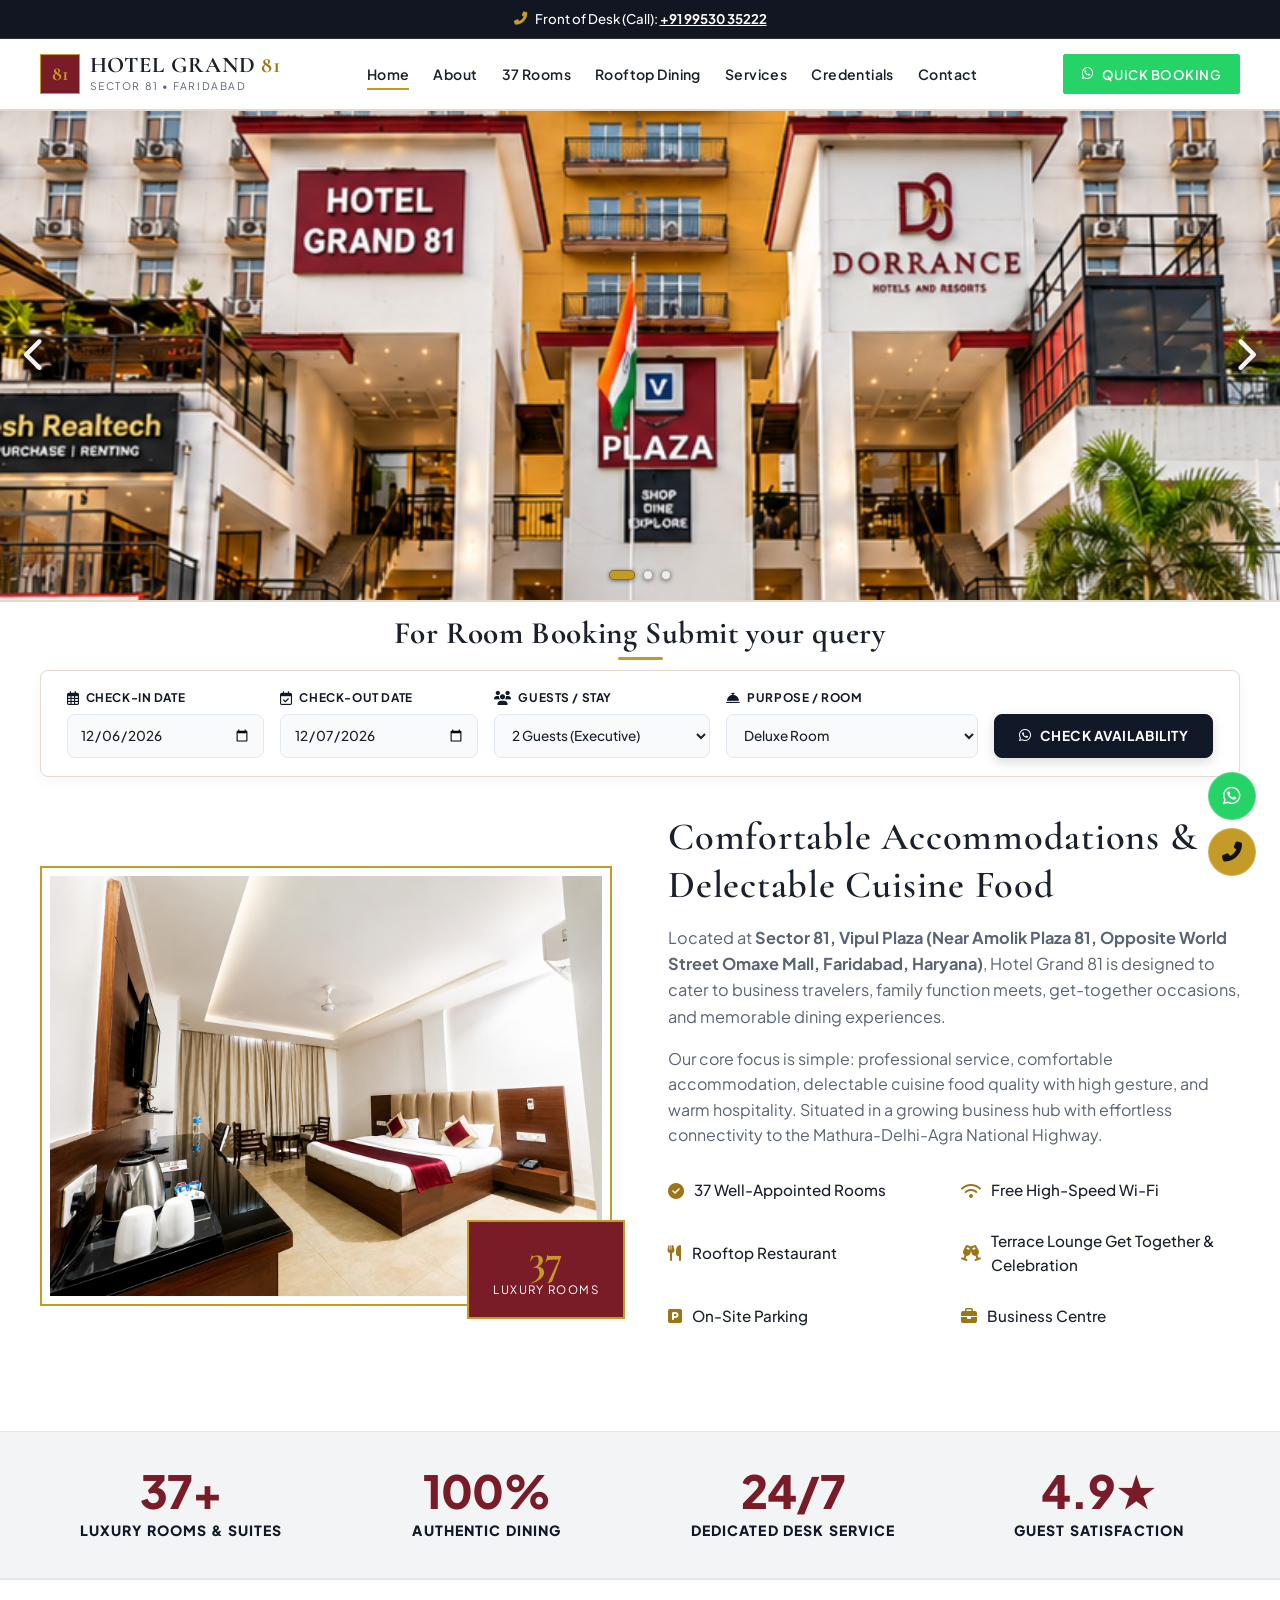
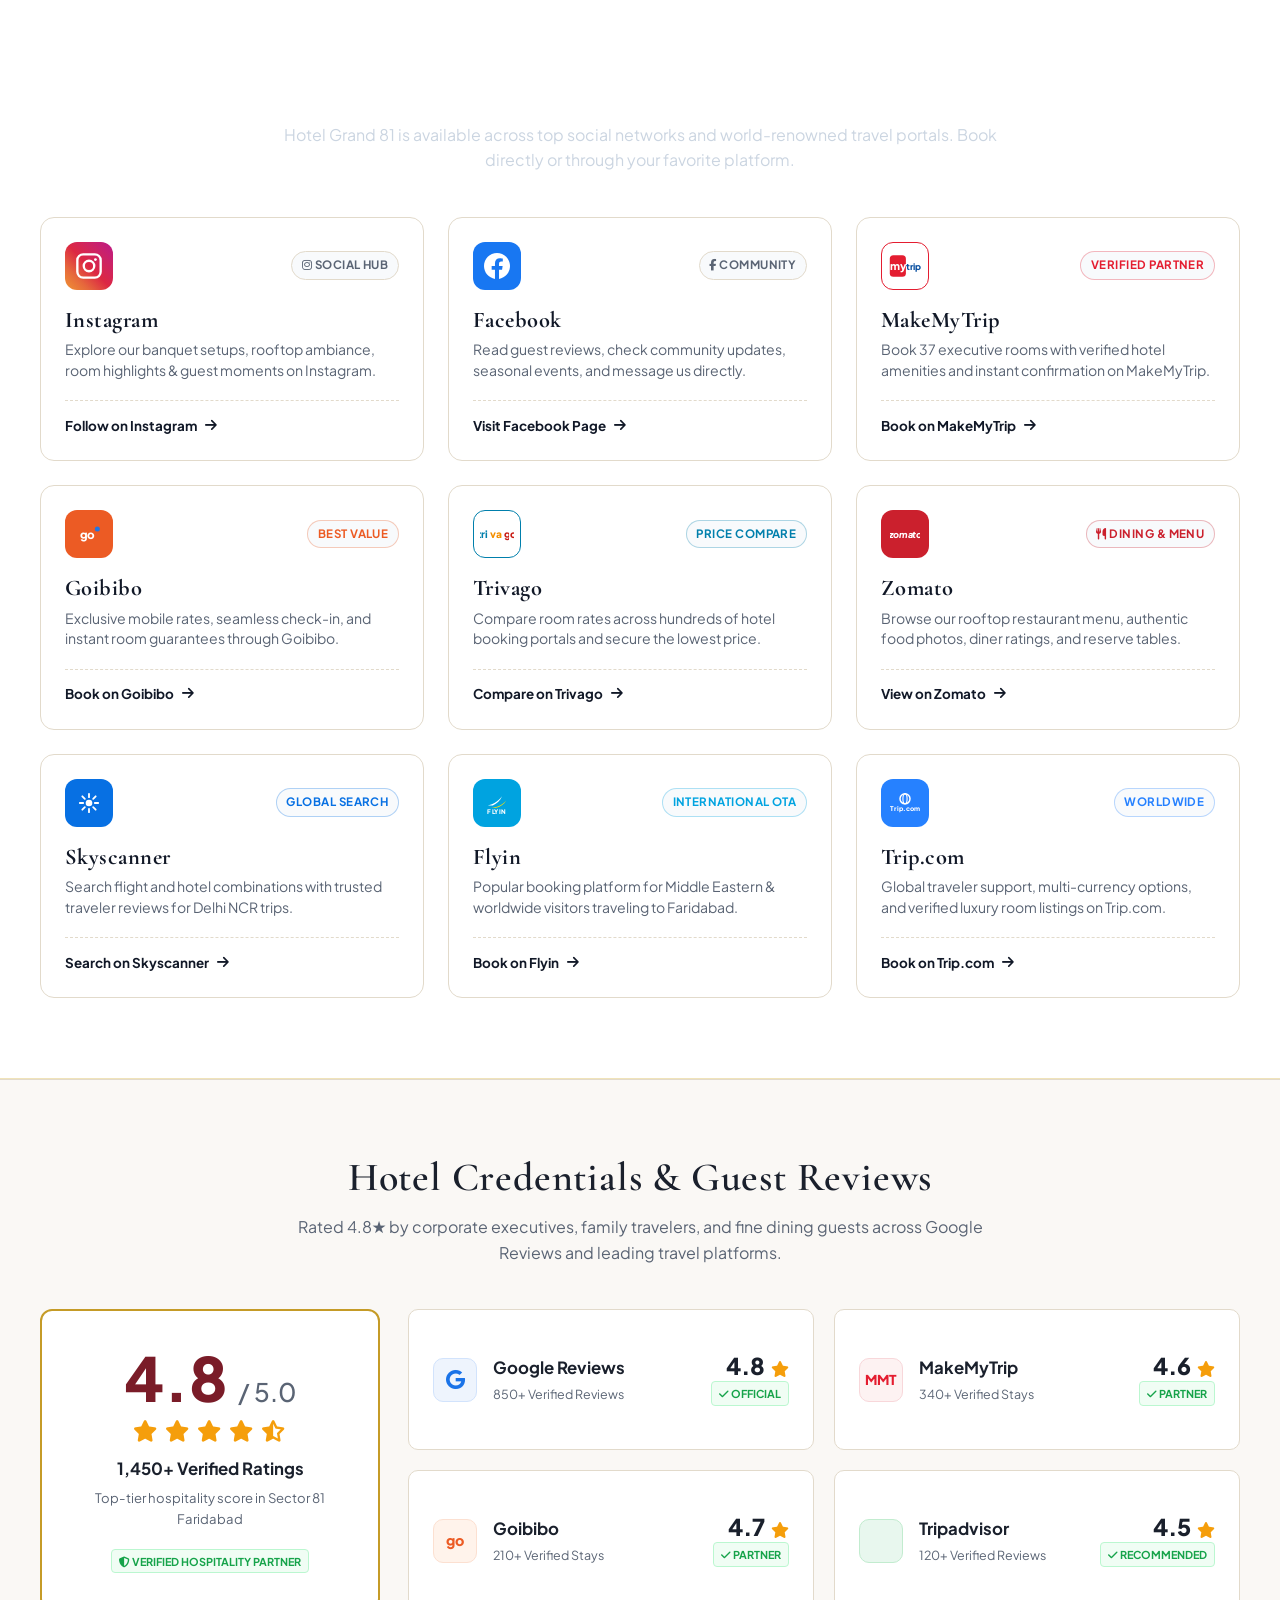
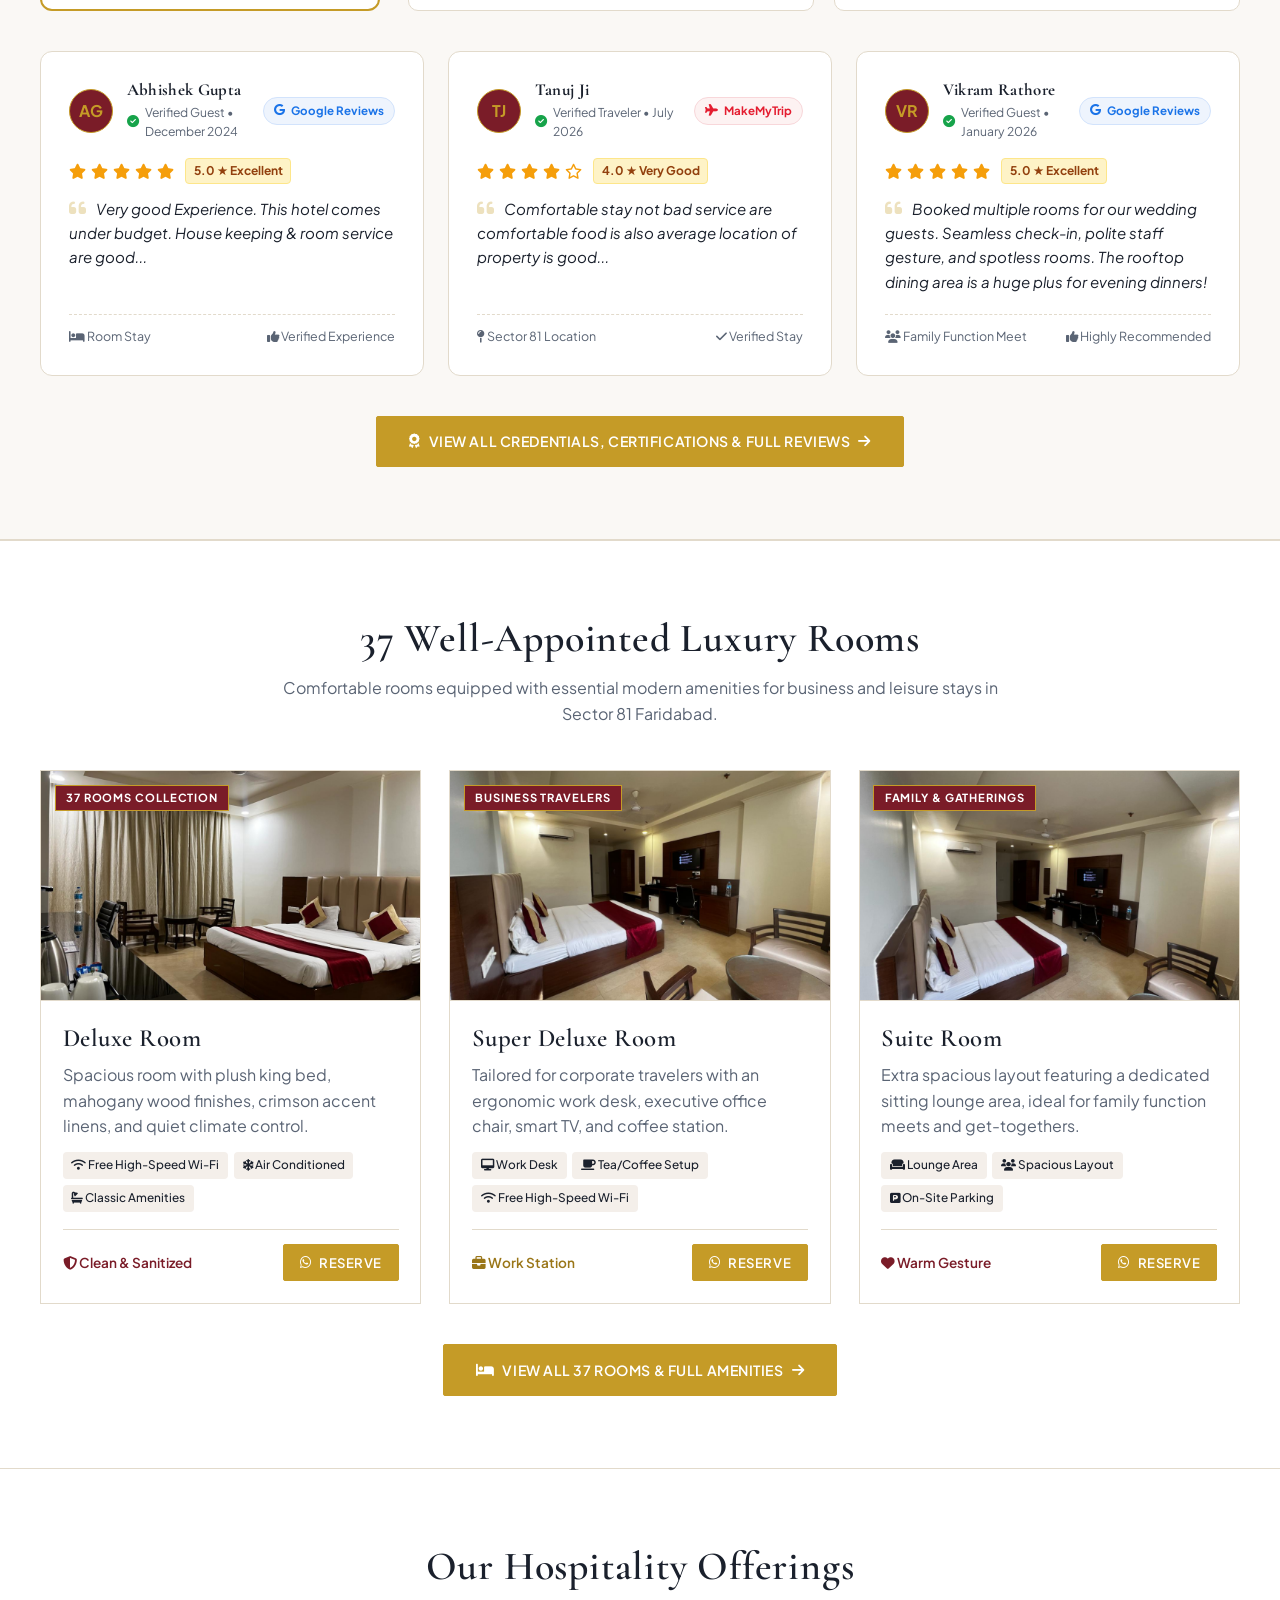
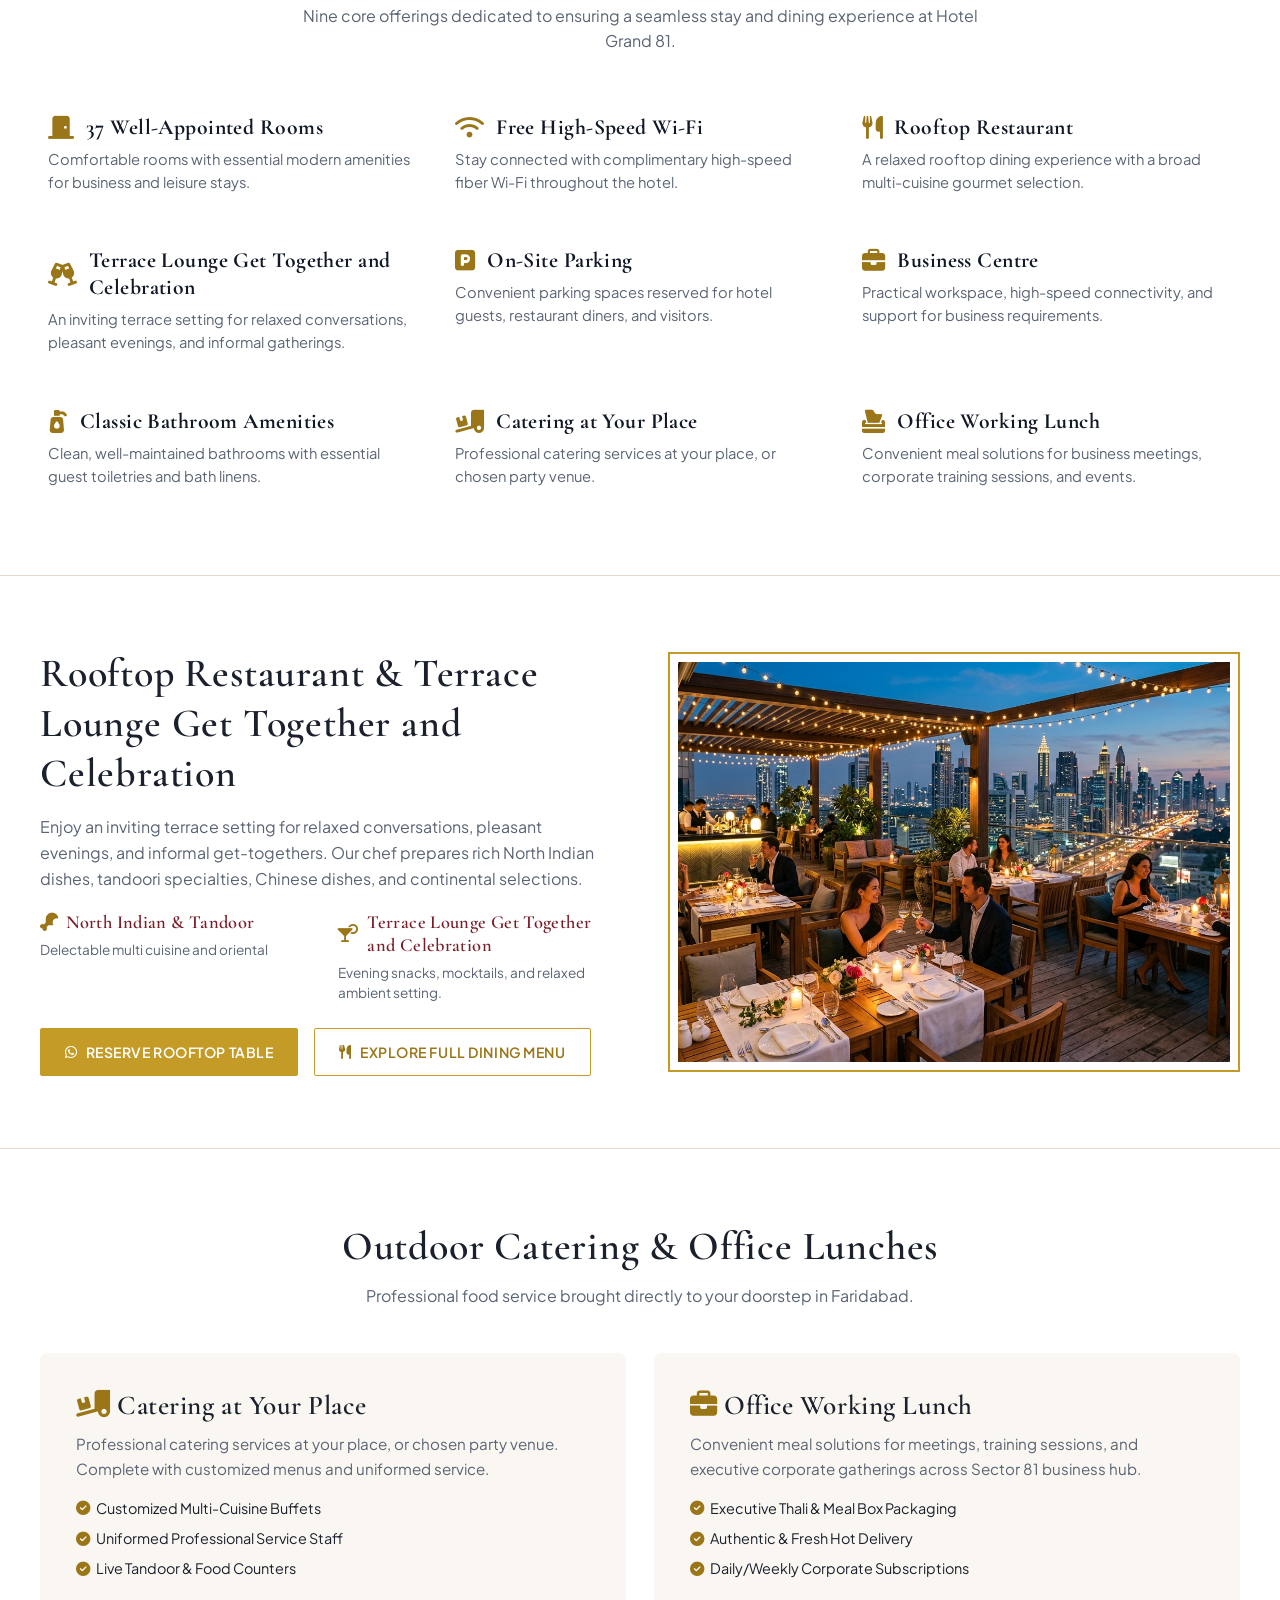
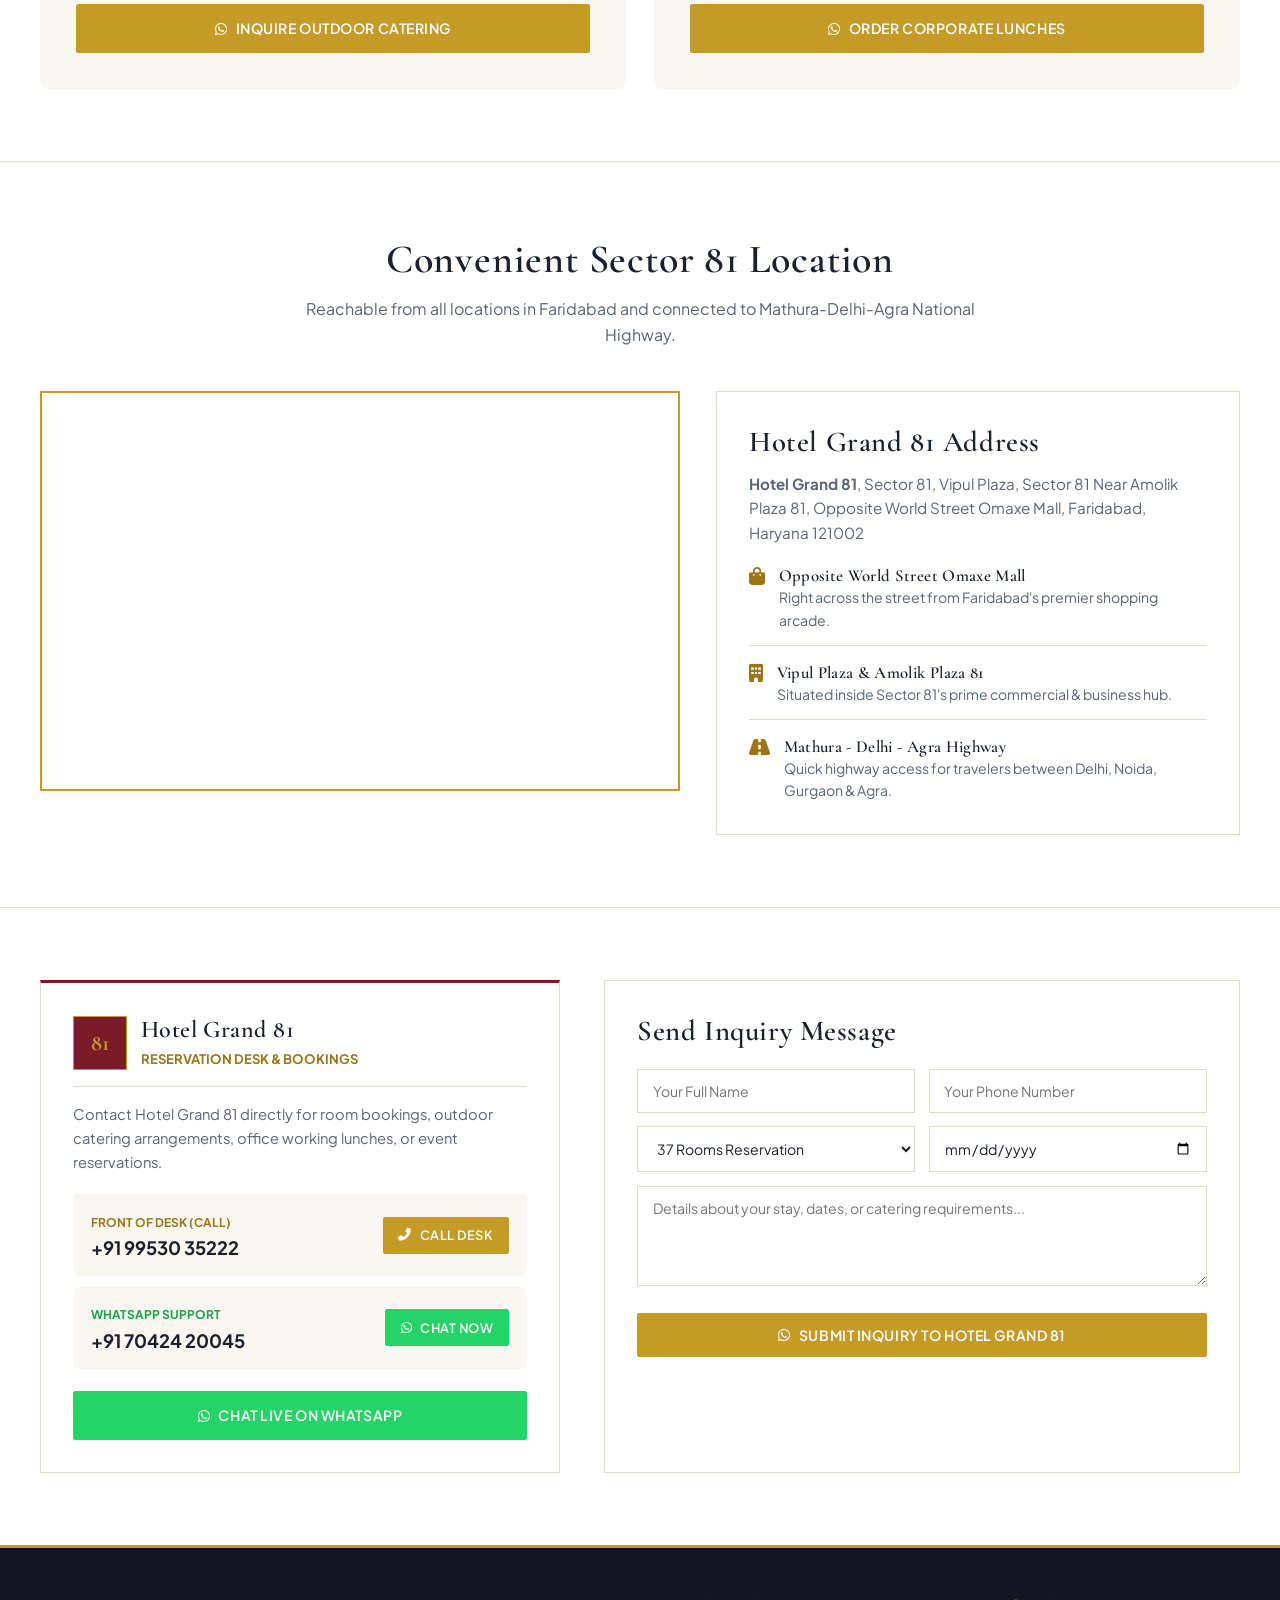
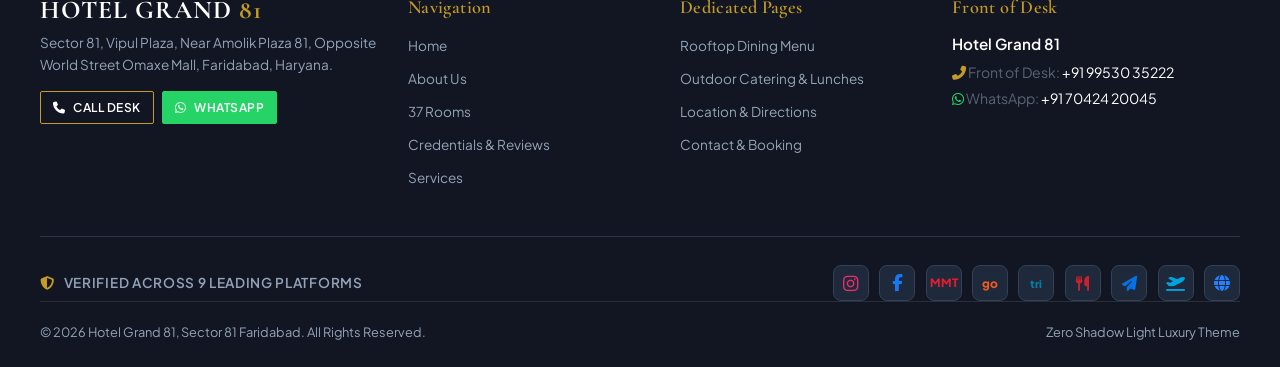
==== commit bb93dc45: "Add files via upload" ====
--- a/index.html
+++ b/index.html
@@ -61,6 +61,7 @@
                 <li><a href="rooms.html">37 Rooms</a></li>
                 <li><a href="dining.html">Rooftop Dining</a></li>
                 <li><a href="services.html">Services</a></li>
+                <li><a href="credentials.html">Credentials</a></li>
                 <li><a href="contact.html">Contact</a></li>
             </ul>
 
@@ -461,6 +462,236 @@
                             room listings on Trip.com.</p>
                     </div>
                     <span class="platform-action">Book on Trip.com <i class="fas fa-arrow-right"></i></span>
+                </a>
+            </div>
+        </div>
+    </section>
+
+    <!-- HOTEL CREDENTIALS & GUEST REVIEWS SECTION -->
+    <section id="credentials" class="section-padding" style="background: #FAF8F5; border-top: 1px solid var(--border-light); border-bottom: 1px solid var(--border-light);">
+        <div class="container">
+            <div class="section-header">
+                <h2 class="section-title">Hotel Credentials & Guest Reviews</h2>
+                <p class="section-description">
+                    Rated 4.8★ by corporate executives, family travelers, and fine dining guests across Google Reviews and leading travel platforms.
+                </p>
+            </div>
+
+            <!-- Dashboard Summary -->
+            <div class="cred-dashboard" style="margin-bottom: 2.5rem;">
+                <div class="cred-main-score-box">
+                    <div class="cred-score-huge">4.8 <span class="cred-score-max">/ 5.0</span></div>
+                    <div class="cred-stars-gold">
+                        <i class="fas fa-star"></i>
+                        <i class="fas fa-star"></i>
+                        <i class="fas fa-star"></i>
+                        <i class="fas fa-star"></i>
+                        <i class="fas fa-star-half-alt"></i>
+                    </div>
+                    <div class="cred-score-label">1,450+ Verified Ratings</div>
+                    <p class="cred-score-sub">Top-tier hospitality score in Sector 81 Faridabad</p>
+                    <div style="margin-top: 1rem;">
+                        <span class="cred-verified-pill"><i class="fas fa-shield-alt"></i> Verified Hospitality Partner</span>
+                    </div>
+                </div>
+
+                <div class="cred-platforms-breakdown">
+                    <div class="cred-platform-tile">
+                        <div class="cred-platform-info">
+                            <div class="cred-platform-icon" style="background: #EEF4FD; color: #1A73E8; border: 1px solid #D2E3FC;">
+                                <i class="fab fa-google"></i>
+                            </div>
+                            <div>
+                                <div class="cred-platform-name">Google Reviews</div>
+                                <div class="cred-platform-count">850+ Verified Reviews</div>
+                            </div>
+                        </div>
+                        <div class="cred-platform-rating">
+                            <span class="cred-rating-num">4.8 <i class="fas fa-star"></i></span>
+                            <span class="cred-verified-pill"><i class="fas fa-check"></i> Official</span>
+                        </div>
+                    </div>
+
+                    <div class="cred-platform-tile">
+                        <div class="cred-platform-info">
+                            <div class="cred-platform-icon" style="background: #FDF2F2; color: #E41D30; border: 1px solid #F8D7DA; font-weight: 900; font-size: 0.85rem;">
+                                MMT
+                            </div>
+                            <div>
+                                <div class="cred-platform-name">MakeMyTrip</div>
+                                <div class="cred-platform-count">340+ Verified Stays</div>
+                            </div>
+                        </div>
+                        <div class="cred-platform-rating">
+                            <span class="cred-rating-num">4.6 <i class="fas fa-star"></i></span>
+                            <span class="cred-verified-pill"><i class="fas fa-check"></i> Partner</span>
+                        </div>
+                    </div>
+
+                    <div class="cred-platform-tile">
+                        <div class="cred-platform-info">
+                            <div class="cred-platform-icon" style="background: #FFF3EB; color: #EC5B24; border: 1px solid #FCE0D1; font-weight: 900; font-size: 0.9rem;">
+                                go
+                            </div>
+                            <div>
+                                <div class="cred-platform-name">Goibibo</div>
+                                <div class="cred-platform-count">210+ Verified Stays</div>
+                            </div>
+                        </div>
+                        <div class="cred-platform-rating">
+                            <span class="cred-rating-num">4.7 <i class="fas fa-star"></i></span>
+                            <span class="cred-verified-pill"><i class="fas fa-check"></i> Partner</span>
+                        </div>
+                    </div>
+
+                    <div class="cred-platform-tile">
+                        <div class="cred-platform-info">
+                            <div class="cred-platform-icon" style="background: #E8F7EE; color: #00AA6C; border: 1px solid #C2ECCF;">
+                                <i class="fab fa-tripadvisor"></i>
+                            </div>
+                            <div>
+                                <div class="cred-platform-name">Tripadvisor</div>
+                                <div class="cred-platform-count">120+ Verified Reviews</div>
+                            </div>
+                        </div>
+                        <div class="cred-platform-rating">
+                            <span class="cred-rating-num">4.5 <i class="fas fa-star"></i></span>
+                            <span class="cred-verified-pill"><i class="fas fa-check"></i> Recommended</span>
+                        </div>
+                    </div>
+                </div>
+            </div>
+
+            <!-- Featured Reviews Highlight Cards (Including Abhishek Gupta & Tanuj Ji) -->
+            <div class="reviews-grid-container" style="margin-bottom: 2.5rem;">
+                <!-- Review 1: Abhishek Gupta -->
+                <div class="review-luxury-card">
+                    <div>
+                        <div class="review-card-top">
+                            <div class="review-author-wrap">
+                                <div class="review-avatar-circle">AG</div>
+                                <div>
+                                    <h4 class="review-user-name">Abhishek Gupta</h4>
+                                    <div class="review-user-meta">
+                                        <i class="fas fa-check-circle" style="color: #16A34A;"></i> Verified Guest • December 2024
+                                    </div>
+                                </div>
+                            </div>
+                            <span class="review-source-badge source-google">
+                                <i class="fab fa-google"></i> Google Reviews
+                            </span>
+                        </div>
+
+                        <div class="review-rating-row">
+                            <div class="review-stars-list">
+                                <i class="fas fa-star"></i>
+                                <i class="fas fa-star"></i>
+                                <i class="fas fa-star"></i>
+                                <i class="fas fa-star"></i>
+                                <i class="fas fa-star"></i>
+                            </div>
+                            <span class="review-rating-pill">5.0 ★ Excellent</span>
+                        </div>
+
+                        <p class="review-body-text">
+                            <i class="fas fa-quote-left"></i>
+                            Very good Experience. This hotel comes under budget. House keeping & room service are good...
+                        </p>
+                    </div>
+
+                    <div style="font-size: 0.78rem; color: var(--text-muted); border-top: 1px dashed var(--border-light); padding-top: 0.75rem; display: flex; justify-content: space-between;">
+                        <span><i class="fas fa-bed"></i> Room Stay</span>
+                        <span><i class="fas fa-thumbs-up"></i> Verified Experience</span>
+                    </div>
+                </div>
+
+                <!-- Review 2: Tanuj Ji -->
+                <div class="review-luxury-card">
+                    <div>
+                        <div class="review-card-top">
+                            <div class="review-author-wrap">
+                                <div class="review-avatar-circle">TJ</div>
+                                <div>
+                                    <h4 class="review-user-name">Tanuj Ji</h4>
+                                    <div class="review-user-meta">
+                                        <i class="fas fa-check-circle" style="color: #16A34A;"></i> Verified Traveler • July 2026
+                                    </div>
+                                </div>
+                            </div>
+                            <span class="review-source-badge source-mmt">
+                                <i class="fas fa-plane"></i> MakeMyTrip
+                            </span>
+                        </div>
+
+                        <div class="review-rating-row">
+                            <div class="review-stars-list">
+                                <i class="fas fa-star"></i>
+                                <i class="fas fa-star"></i>
+                                <i class="fas fa-star"></i>
+                                <i class="fas fa-star"></i>
+                                <i class="far fa-star"></i>
+                            </div>
+                            <span class="review-rating-pill">4.0 ★ Very Good</span>
+                        </div>
+
+                        <p class="review-body-text">
+                            <i class="fas fa-quote-left"></i>
+                            Comfortable stay not bad service are comfortable food is also average location of property is good...
+                        </p>
+                    </div>
+
+                    <div style="font-size: 0.78rem; color: var(--text-muted); border-top: 1px dashed var(--border-light); padding-top: 0.75rem; display: flex; justify-content: space-between;">
+                        <span><i class="fas fa-map-pin"></i> Sector 81 Location</span>
+                        <span><i class="fas fa-check"></i> Verified Stay</span>
+                    </div>
+                </div>
+
+                <!-- Review 3: Vikram Rathore -->
+                <div class="review-luxury-card">
+                    <div>
+                        <div class="review-card-top">
+                            <div class="review-author-wrap">
+                                <div class="review-avatar-circle">VR</div>
+                                <div>
+                                    <h4 class="review-user-name">Vikram Rathore</h4>
+                                    <div class="review-user-meta">
+                                        <i class="fas fa-check-circle" style="color: #16A34A;"></i> Verified Guest • January 2026
+                                    </div>
+                                </div>
+                            </div>
+                            <span class="review-source-badge source-google">
+                                <i class="fab fa-google"></i> Google Reviews
+                            </span>
+                        </div>
+
+                        <div class="review-rating-row">
+                            <div class="review-stars-list">
+                                <i class="fas fa-star"></i>
+                                <i class="fas fa-star"></i>
+                                <i class="fas fa-star"></i>
+                                <i class="fas fa-star"></i>
+                                <i class="fas fa-star"></i>
+                            </div>
+                            <span class="review-rating-pill">5.0 ★ Excellent</span>
+                        </div>
+
+                        <p class="review-body-text">
+                            <i class="fas fa-quote-left"></i>
+                            Booked multiple rooms for our wedding guests. Seamless check-in, polite staff gesture, and spotless rooms. The rooftop dining area is a huge plus for evening dinners!
+                        </p>
+                    </div>
+
+                    <div style="font-size: 0.78rem; color: var(--text-muted); border-top: 1px dashed var(--border-light); padding-top: 0.75rem; display: flex; justify-content: space-between;">
+                        <span><i class="fas fa-users"></i> Family Function Meet</span>
+                        <span><i class="fas fa-thumbs-up"></i> Highly Recommended</span>
+                    </div>
+                </div>
+            </div>
+
+            <!-- View All Credentials & Reviews CTA -->
+            <div style="text-align: center;">
+                <a href="credentials.html" class="btn btn-primary" style="padding: 0.85rem 2rem;">
+                    <i class="fas fa-award"></i> View All Credentials, Certifications & Full Reviews <i class="fas fa-arrow-right"></i>
                 </a>
             </div>
         </div>
@@ -930,6 +1161,7 @@
                         <li><a href="index.html">Home</a></li>
                         <li><a href="about.html">About Us</a></li>
                         <li><a href="rooms.html">37 Rooms</a></li>
+                        <li><a href="credentials.html">Credentials & Reviews</a></li>
                         <li><a href="services.html">Services</a></li>
                     </ul>
                 </div>
--- a/style.css
+++ b/style.css
@@ -2100,3 +2100,509 @@
     }
 }
 
+/* ==========================================================================
+   CREDENTIALS & GUEST REVIEWS MODULE (ZERO-SHADOW LIGHT LUXURY)
+   ========================================================================== */
+
+/* Overall Rating Dashboard */
+.cred-dashboard {
+    display: grid;
+    grid-template-columns: 340px 1fr;
+    gap: 1.75rem;
+    margin-bottom: 3.5rem;
+}
+
+.cred-main-score-box {
+    background: #FFFFFF;
+    border: 2px solid var(--primary-gold);
+    border-radius: 12px;
+    padding: 2.25rem 1.75rem;
+    text-align: center;
+    display: flex;
+    flex-direction: column;
+    justify-content: center;
+    align-items: center;
+    box-shadow: none !important;
+}
+
+.cred-score-huge {
+    font-size: 3.8rem;
+    font-weight: 800;
+    font-family: var(--font-body);
+    color: var(--maroon-accent);
+    line-height: 1;
+    margin-bottom: 0.35rem;
+}
+
+.cred-score-max {
+    font-size: 1.6rem;
+    color: var(--text-muted);
+    font-weight: 500;
+}
+
+.cred-stars-gold {
+    color: #F59E0B;
+    font-size: 1.35rem;
+    margin-bottom: 0.5rem;
+    letter-spacing: 2px;
+}
+
+.cred-score-label {
+    font-size: 1.05rem;
+    font-weight: 700;
+    color: var(--text-main);
+    margin-bottom: 0.25rem;
+}
+
+.cred-score-sub {
+    font-size: 0.82rem;
+    color: var(--text-muted);
+}
+
+.cred-platforms-breakdown {
+    display: grid;
+    grid-template-columns: repeat(2, 1fr);
+    gap: 1.25rem;
+}
+
+.cred-platform-tile {
+    background: #FFFFFF;
+    border: 1px solid var(--border-light);
+    border-radius: 10px;
+    padding: 1.35rem 1.5rem;
+    display: flex;
+    align-items: center;
+    justify-content: space-between;
+    transition: var(--transition-fast);
+    box-shadow: none !important;
+}
+
+.cred-platform-tile:hover {
+    border-color: var(--primary-gold);
+}
+
+.cred-platform-info {
+    display: flex;
+    align-items: center;
+    gap: 1rem;
+}
+
+.cred-platform-icon {
+    width: 44px;
+    height: 44px;
+    border-radius: 10px;
+    display: flex;
+    align-items: center;
+    justify-content: center;
+    font-size: 1.25rem;
+    flex-shrink: 0;
+}
+
+.cred-platform-name {
+    font-weight: 700;
+    font-size: 1.05rem;
+    color: var(--text-main);
+    margin-bottom: 0.2rem;
+}
+
+.cred-platform-count {
+    font-size: 0.78rem;
+    color: var(--text-muted);
+}
+
+.cred-platform-rating {
+    text-align: right;
+}
+
+.cred-rating-num {
+    font-size: 1.45rem;
+    font-weight: 800;
+    color: var(--text-main);
+    display: block;
+    line-height: 1;
+}
+
+.cred-rating-num i {
+    color: #F59E0B;
+    font-size: 1rem;
+    margin-left: 2px;
+}
+
+.cred-verified-pill {
+    display: inline-block;
+    font-size: 0.68rem;
+    font-weight: 700;
+    text-transform: uppercase;
+    color: #16A34A;
+    background: #F0FDF4;
+    border: 1px solid #BBF7D0;
+    padding: 0.15rem 0.45rem;
+    border-radius: 4px;
+    margin-top: 0.25rem;
+}
+
+/* Credentials Badges Grid */
+.cred-badges-grid {
+    display: grid;
+    grid-template-columns: repeat(3, 1fr);
+    gap: 1.5rem;
+    margin-bottom: 4rem;
+}
+
+.cred-badge-box {
+    background: #FFFFFF;
+    border: 1px solid var(--border-light);
+    border-radius: 10px;
+    padding: 1.75rem 1.5rem;
+    transition: var(--transition-fast);
+    box-shadow: none !important;
+    position: relative;
+}
+
+.cred-badge-box:hover {
+    border-color: var(--primary-gold);
+}
+
+.cred-badge-header {
+    display: flex;
+    align-items: center;
+    gap: 1rem;
+    margin-bottom: 1rem;
+}
+
+.cred-badge-icon {
+    width: 48px;
+    height: 48px;
+    border-radius: 10px;
+    background: var(--gold-light);
+    color: var(--primary-gold-dark);
+    display: flex;
+    align-items: center;
+    justify-content: center;
+    font-size: 1.35rem;
+    flex-shrink: 0;
+    border: 1px solid var(--gold-border-subtle);
+}
+
+.cred-badge-title {
+    font-size: 1.15rem;
+    font-weight: 700;
+    color: var(--text-main);
+    font-family: var(--font-heading);
+    margin: 0;
+}
+
+.cred-badge-desc {
+    font-size: 0.88rem;
+    color: var(--text-muted);
+    line-height: 1.55;
+}
+
+.cred-badge-tag {
+    position: absolute;
+    top: 1rem;
+    right: 1rem;
+    font-size: 0.68rem;
+    font-weight: 700;
+    text-transform: uppercase;
+    color: var(--maroon-accent);
+    background: rgba(122, 28, 40, 0.08);
+    border: 1px solid rgba(122, 28, 40, 0.2);
+    padding: 0.15rem 0.5rem;
+    border-radius: 4px;
+}
+
+/* Reviews Filter Bar */
+.reviews-filter-container {
+    display: flex;
+    flex-wrap: wrap;
+    align-items: center;
+    justify-content: space-between;
+    gap: 1rem;
+    margin-bottom: 2rem;
+    padding-bottom: 1rem;
+    border-bottom: 2px solid var(--border-light);
+}
+
+.reviews-filter-tabs {
+    display: flex;
+    flex-wrap: wrap;
+    gap: 0.65rem;
+}
+
+.filter-tab-btn {
+    background: #FFFFFF;
+    border: 1px solid var(--border-light);
+    color: var(--text-main);
+    font-family: var(--font-body);
+    font-size: 0.84rem;
+    font-weight: 600;
+    padding: 0.5rem 1.15rem;
+    border-radius: 20px;
+    cursor: pointer;
+    transition: var(--transition-fast);
+    box-shadow: none !important;
+}
+
+.filter-tab-btn:hover {
+    border-color: var(--primary-gold);
+    color: var(--primary-gold-dark);
+}
+
+.filter-tab-btn.active {
+    background: var(--maroon-accent);
+    border-color: var(--maroon-accent);
+    color: #FFFFFF;
+}
+
+.reviews-count-badge {
+    font-size: 0.88rem;
+    color: var(--text-muted);
+    font-weight: 600;
+}
+
+/* Review Cards Grid */
+.reviews-grid-container {
+    display: grid;
+    grid-template-columns: repeat(3, 1fr);
+    gap: 1.5rem;
+}
+
+.review-luxury-card {
+    background: #FFFFFF;
+    border: 1px solid var(--border-light);
+    border-radius: 12px;
+    padding: 1.75rem;
+    display: flex;
+    flex-direction: column;
+    justify-content: space-between;
+    transition: var(--transition-fast);
+    box-shadow: none !important;
+}
+
+.review-luxury-card:hover {
+    border-color: var(--primary-gold);
+}
+
+.review-card-top {
+    display: flex;
+    align-items: center;
+    justify-content: space-between;
+    margin-bottom: 1rem;
+}
+
+.review-author-wrap {
+    display: flex;
+    align-items: center;
+    gap: 0.85rem;
+}
+
+.review-avatar-circle {
+    width: 44px;
+    height: 44px;
+    border-radius: 50%;
+    background: var(--maroon-accent);
+    color: var(--primary-gold);
+    font-weight: 700;
+    font-size: 1rem;
+    display: flex;
+    align-items: center;
+    justify-content: center;
+    flex-shrink: 0;
+    border: 1px solid var(--primary-gold);
+}
+
+.review-user-name {
+    font-size: 1.05rem;
+    font-weight: 700;
+    color: var(--text-main);
+    line-height: 1.2;
+}
+
+.review-user-meta {
+    font-size: 0.76rem;
+    color: var(--text-muted);
+    display: flex;
+    align-items: center;
+    gap: 0.4rem;
+    margin-top: 0.15rem;
+}
+
+.review-source-badge {
+    display: inline-flex;
+    align-items: center;
+    gap: 0.35rem;
+    font-size: 0.72rem;
+    font-weight: 700;
+    padding: 0.25rem 0.65rem;
+    border-radius: 14px;
+    border: 1px solid var(--border-light);
+    background: #F8FAFC;
+    color: var(--text-muted);
+    white-space: nowrap;
+}
+
+.review-source-badge.source-google {
+    color: #1A73E8;
+    background: #EEF4FD;
+    border-color: #D2E3FC;
+}
+
+.review-source-badge.source-mmt {
+    color: #E41D30;
+    background: #FDF2F2;
+    border-color: #F8D7DA;
+}
+
+.review-source-badge.source-goibibo {
+    color: #EC5B24;
+    background: #FFF3EB;
+    border-color: #FCE0D1;
+}
+
+.review-rating-row {
+    display: flex;
+    align-items: center;
+    gap: 0.65rem;
+    margin-bottom: 0.85rem;
+}
+
+.review-stars-list {
+    color: #F59E0B;
+    font-size: 0.95rem;
+    letter-spacing: 1px;
+}
+
+.review-rating-pill {
+    font-size: 0.75rem;
+    font-weight: 700;
+    padding: 0.15rem 0.45rem;
+    border-radius: 4px;
+    background: #FEF3C7;
+    color: #92400E;
+    border: 1px solid #FDE68A;
+}
+
+.review-rating-pill.rating-critical {
+    background: #FEE2E2;
+    color: #991B1B;
+    border-color: #FECACA;
+}
+
+.review-body-text {
+    font-size: 0.94rem;
+    color: var(--text-main);
+    line-height: 1.6;
+    margin-bottom: 1.25rem;
+    font-style: italic;
+    position: relative;
+}
+
+.review-body-text i.fa-quote-left {
+    color: var(--gold-border-subtle);
+    font-size: 1.2rem;
+    margin-right: 0.35rem;
+}
+
+/* Management Response Callout */
+.review-mgmt-response {
+    background: #F8FAFC;
+    border-left: 3px solid var(--primary-gold);
+    border-top: 1px solid var(--border-light);
+    border-right: 1px solid var(--border-light);
+    border-bottom: 1px solid var(--border-light);
+    border-radius: 0 6px 6px 0;
+    padding: 0.85rem 1rem;
+    margin-top: 0.85rem;
+    font-style: normal;
+}
+
+.review-mgmt-header {
+    display: flex;
+    align-items: center;
+    gap: 0.4rem;
+    font-size: 0.78rem;
+    font-weight: 700;
+    color: var(--maroon-accent);
+    margin-bottom: 0.35rem;
+    text-transform: uppercase;
+    letter-spacing: 0.03em;
+}
+
+.review-mgmt-text {
+    font-size: 0.82rem;
+    color: var(--text-muted);
+    line-height: 1.5;
+    margin: 0;
+}
+
+/* Review Action CTA Box */
+.review-cta-box {
+    background: #FFFFFF;
+    border: 1px solid var(--border-light);
+    border-radius: 12px;
+    padding: 2.25rem;
+    margin-top: 3.5rem;
+    text-align: center;
+    box-shadow: none !important;
+}
+
+.review-cta-title {
+    font-size: 1.8rem;
+    font-family: var(--font-heading);
+    margin-bottom: 0.5rem;
+}
+
+.review-cta-desc {
+    font-size: 0.95rem;
+    color: var(--text-muted);
+    max-width: 580px;
+    margin: 0 auto 1.5rem;
+}
+
+.review-cta-buttons {
+    display: flex;
+    justify-content: center;
+    flex-wrap: wrap;
+    gap: 1rem;
+}
+
+/* Home Section Reviews Slider/Grid */
+.home-cred-highlight {
+    background: #FAF8F5;
+    border: 1px solid var(--border-light);
+    border-radius: 14px;
+    padding: 2.5rem 2rem;
+    margin-bottom: 3rem;
+}
+
+/* Responsive Credential Layouts */
+@media (max-width: 992px) {
+    .cred-dashboard {
+        grid-template-columns: 1fr;
+    }
+    .cred-badges-grid {
+        grid-template-columns: repeat(2, 1fr);
+    }
+    .reviews-grid-container {
+        grid-template-columns: repeat(2, 1fr);
+    }
+}
+
+@media (max-width: 768px) {
+    .cred-platforms-breakdown {
+        grid-template-columns: 1fr;
+    }
+    .cred-badges-grid {
+        grid-template-columns: 1fr;
+    }
+    .reviews-grid-container {
+        grid-template-columns: 1fr;
+    }
+    .reviews-filter-container {
+        flex-direction: column;
+        align-items: flex-start;
+    }
+}
+
+
